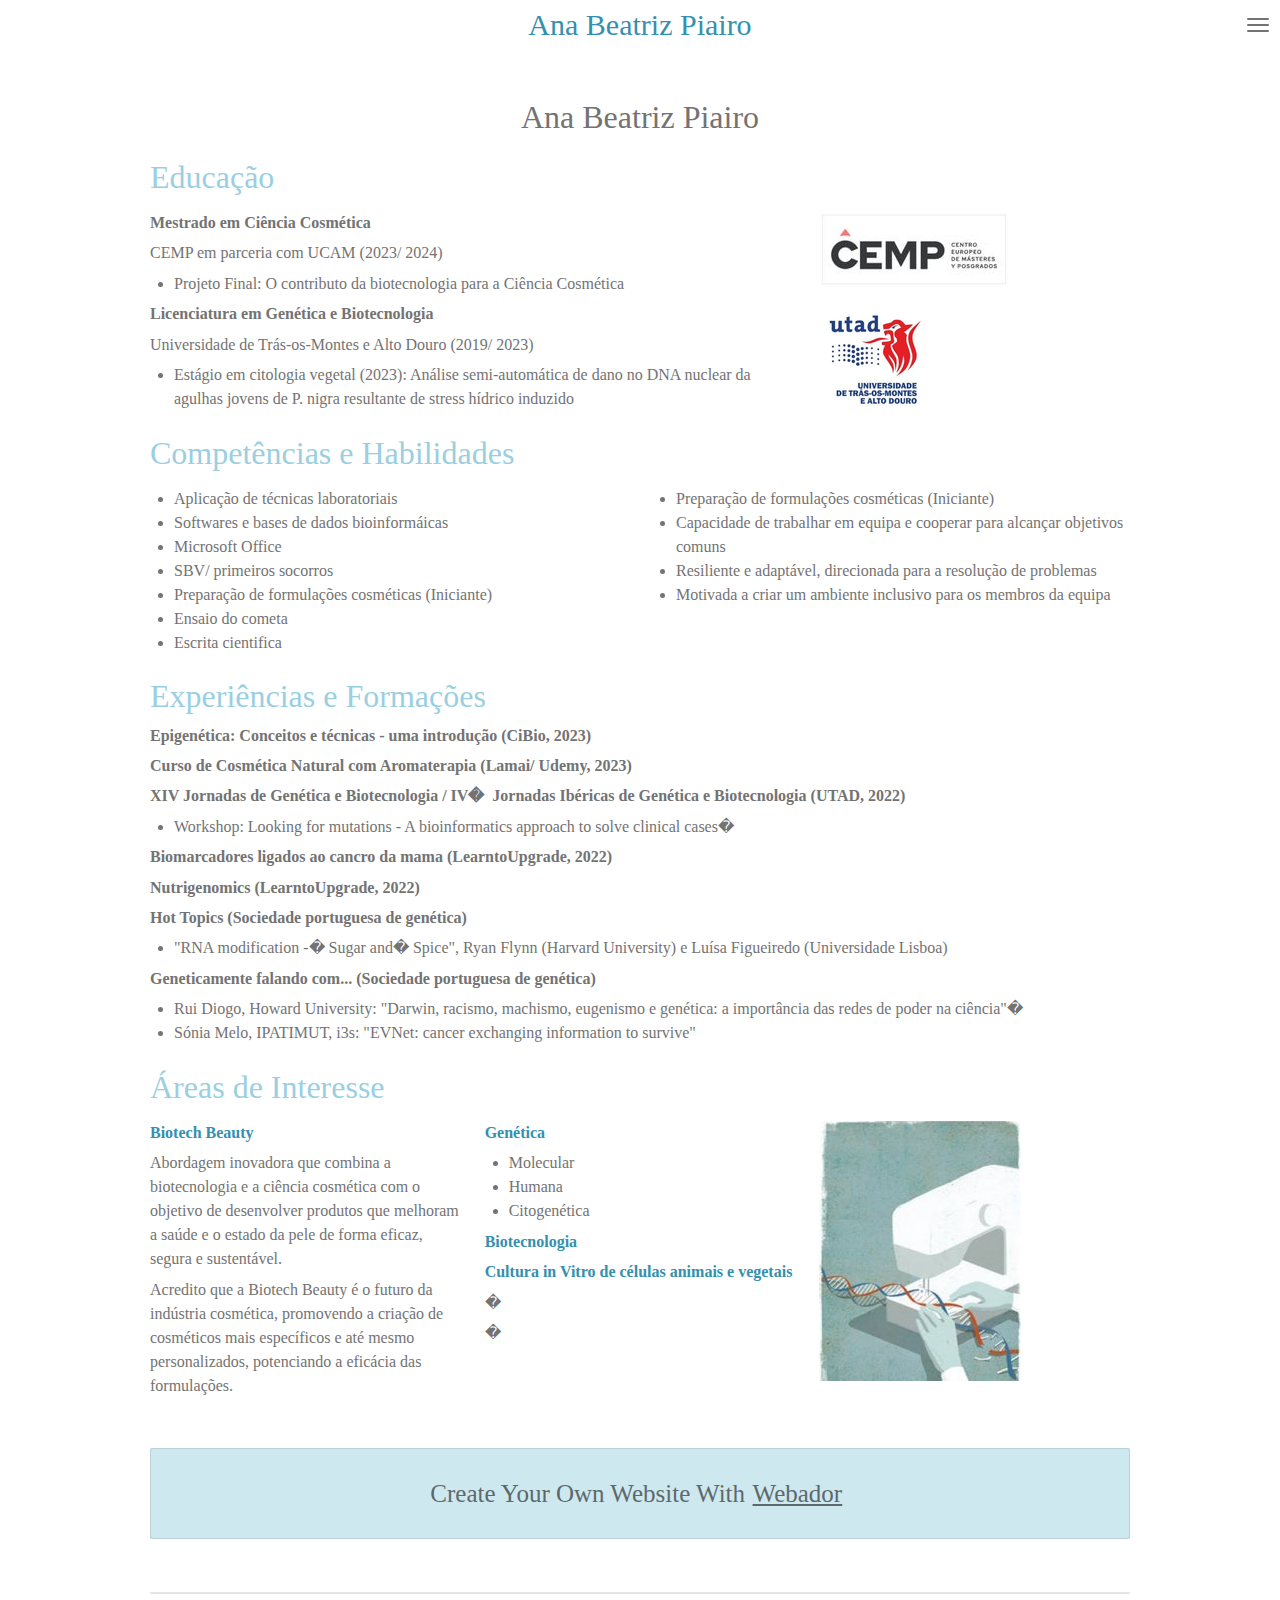
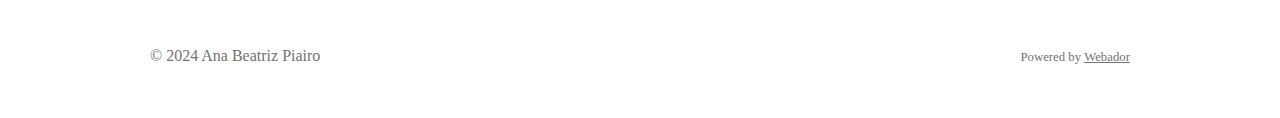
==== curriculo.html @ 09581ddc "add files upload" ====
<!DOCTYPE html><html lang="en-GB"><head>
        
        <meta name="viewport" content="width=device-width, initial-scale=1.0, maximum-scale=5.0">
        <meta http-equiv="X-UA-Compatible" content="IE=edge">
        <link rel="canonical" href="https://free-4993596.webadorsite.com/curriculo">
        <meta property="og:title" content="Currículo | Ana Beatriz Piairo">
        <meta property="og:url" content="https://free-4993596.webadorsite.com/curriculo">
        
        <meta name="description" property="og:description" content="">
                <script nonce="">
            window.JOUWWEB = window.JOUWWEB || {}; window.JOUWWEB.application = window.JOUWWEB.application || {}; window.JOUWWEB.application = {"editorLocale":"en-US","editorTimezone":"Europe\/Lisbon","analyticsUniversalTrackingId":"UA-8406245-3","analytics4TrackingId":"G-E6PZPGE4QM","backendDomain":"www.webador.com","backendShortDomain":"webador.com","backendKey":"webador-com","freeWebsiteDomain":"webadorsite.com","noSsl":false,"build":{"reference":"f5077be"},"assetsUrl":"https:\/\/assets.jwwb.nl","loginUrl":"https:\/\/www.webador.com\/login","developer":false,"pricing":{"plans":{"lite":{"amount":"600","currency":"EUR"},"pro":{"amount":"1050","currency":"EUR"},"business":{"amount":"2100","currency":"EUR"}},"yearlyDiscount":{"price":{"amount":"2100","currency":"EUR"},"ratio":0.22}}};window.JOUWWEB.brand = {"type":"webador","name":"Webador","domain":"Webador.com","supportEmail":"support@webador.com"};            window.JOUWWEB = window.JOUWWEB || {}; window.JOUWWEB.websiteRendering = {"locale":"en-GB","timezone":"Europe\/Lisbon","routes":{"api\/upload\/product-field":"\/_api\/upload\/product-field","checkout\/cart":"\/cart","payment":"\/complete-order\/:publicOrderId","payment\/forward":"\/complete-order\/:publicOrderId\/forward","public-order":"\/order\/:publicOrderId","checkout\/authorize":"\/cart\/authorize\/:gateway","wishlist":"\/wishlist"}};                                        window.JOUWWEB.website = {"id":4993596,"locale":"en-GB","enabled":true,"title":"Ana Beatriz Piairo","hasTitle":true,"roleOfLoggedInUser":null,"plan":null,"freeWebsiteDomain":"webadorsite.com","backendKey":"webador-com","migrated":false,"currency":"EUR","defaultLocale":"en-GB","url":"https:\/\/free-4993596.webadorsite.com\/","homepageSegmentId":20866319,"homepageSegmentType":"page","category":"blog","isOffline":false,"locales":[],"allowed":{"ads":true,"credits":false,"slideshow":true,"hostedAlbums":false,"moderators":false,"mailboxQuota":0,"statistics":false,"favicon":false,"password":false,"freeDomains":0,"freeMailAccounts":0,"canUseLanguages":false,"fileUpload":false,"legacyFontSize":false,"webshop":false,"products":-1,"imageText":false,"search":false,"audioUpload":false,"videoUpload":0,"allowDangerousForms":false,"statisticsMonths":0,"allowHtmlCode":false,"mobileBar":false,"sidebar":false,"poll":false,"allowCustomForms":false,"allowBusinessListing":false,"allowCustomAnalytics":false,"allowAccountingLink":false,"digitalProducts":false},"mobileBar":{"enabled":false,"theme":"accent","email":{"active":true},"location":{"active":true},"phone":{"active":true},"whatsapp":{"active":false},"social":{"active":false,"network":"facebook"}},"webshop":{"enabled":false,"currency":"EUR","taxEnabled":false,"taxInclusive":true,"vatDisclaimerVisible":false,"orderNotice":null,"orderConfirmation":null,"freeShipping":false,"freeShippingAmount":"0.00","shippingDisclaimerVisible":false,"pickupAllowed":false,"couponAllowed":false,"detailsPageAvailable":true,"socialMediaVisible":false,"termsPage":null,"termsPageUrl":null,"extraTerms":null,"pricingVisible":true,"orderButtonVisible":true,"shippingAdvanced":false,"shippingAdvancedBackEnd":false,"soldOutVisible":true,"backInStockNotificationEnabled":true,"canAddProducts":true,"nextOrderNumber":1,"allowedServicePoints":[],"sendcloudConfigured":false,"sendcloudFallbackPublicKey":"a3d50033a59b4a598f1d7ce7e72aafdf","taxExemptionAllowed":true,"invoiceComment":null,"emptyCartVisible":true,"minimumOrderPrice":null,"productNumbersEnabled":false,"wishlistEnabled":true,"hideTaxOnCart":false}};                            window.JOUWWEB.cart = {"products":[],"coupon":null,"shippingCountryCode":null,"shippingChoice":null,"breakdown":[]};                            window.JOUWWEB.scripts = [];                        window.parent.JOUWWEB.colorPalette = window.JOUWWEB.colorPalette;
            if (window.JOUWWEB.editor) {
                window.JOUWWEB.editor.elements = [];
            }
        </script>
                        <title>Currículo | Ana Beatriz Piairo</title>
                <link href="https://assets.jwwb.nl/assets/website-rendering/fonts/icons-website-rendering/font/website-rendering.woff2?bust=75c266641ea17e898ac3" rel="preload" crossorigin="1" as="font">
<link href="https://assets.jwwb.nl" rel="preconnect">
<link href="https://assets.jwwb.nl/assets/website-rendering/styles.7752e531cde621ed0f5b.css?bust=7752e531cde621ed0f5b" rel="preload" as="style">
<link href="css/styles.7752e531cde621ed0f5b.css" media="screen" rel="stylesheet" type="text/css">
<link href="https://gfonts.jwwb.nl" rel="preconnect">
<link href="https://gfonts.jwwb.nl/css?display=fallback&amp;family=Open+Sans%3A400%2C700%2C400italic%2C700italic" media="screen" rel="stylesheet" type="text/css">        <link type="text/css" rel="stylesheet" href="css/style.css">
        <script defer="defer" data-domain="shard21.jouwweb.nl" src="js/script.manual.js" nonce=""></script>                                    <link href="images/favicon.png" rel="shortcut icon">                                                <link href="images/favicon.png" rel="icon">                                        <meta property="og:image" content="images/cemp-1-high_1.jpg">
                    <meta property="og:image" content="images/utad-1-high-ishlv2_1.png">
                    <meta property="og:image" content="images/descarregar-1-high_1.jpg">
                                    <meta name="twitter:card" content="summary_large_image">
                        <meta property="twitter:image" content="https://primary.jwwb.nl/public/r/v/o/temp-nybbtphzuwnsgkntkjic/cemp-1-high.jpg">
                                                </head>
    <body id="top" class="jw-is-no-slideshow jw-header-is-text jw-is-segment-page jw-is-frontend jw-is-no-sidebar jw-is-strips jw-is-no-messagebar jw-is-touch-device jw-is-mobile jw-is-ios jw-menu-is-mobile jw-menu-is-collapsed" data-jouwweb-page="20866409" data-jouwweb-segment-id="20866409" data-jouwweb-segment-type="page" data-template-threshold="1020" data-template-name="clean" itemscope="" itemtype="https://schema.org/WebPage">
        <meta itemprop="url" content="https://free-4993596.webadorsite.com/curriculo">
        <div class="jw-background"></div>
        <div class="jw-body">
            <div class="jw-mobile-menu jw-mobile-is-text js-mobile-menu">
            <span class="jw-mobile-menu__button jw-mobile-menu__button--dummy"></span>        <div class="jw-mobile-header jw-mobile-header--text">
        <a class="jw-mobile-header-content" href="/">
                                        <div class="jw-mobile-text">
                    <span style="color: #3490ae;">Ana Beatriz Piairo</span>                </div>
                    </a>
    </div>

    
            <button type="button" class="jw-mobile-menu__button jw-mobile-toggle" aria-label="Toggle menu">
            <span class="jw-icon-burger"></span>
        </button>
    </div>
            <div class="topmenu">
    <header>
        <div class="topmenu-inner js-topbar-content-container">
            <div class="jw-header-logo">
        <div class="jw-header jw-header-title-container jw-header-text jw-header-text-toggle" data-stylable="true">
    <a id="jw-header-title" class="jw-header-title" href="/">
        <span style="color: #3490ae;">Ana Beatriz Piairo</span>    </a>
</div>
</div>
            <nav class="menu jw-menu-copy">
                <ul id="jw-menu" class="jw-menu jw-menu-horizontal" data-force-state="mobile">
            <li class="jw-menu-item">
        <a class="jw-menu-link" href="/" data-page-link-id="20866319">
                <span class="">
            Home        </span>
            </a>
                </li>
            <li class="jw-menu-item jw-menu-is-active">
        <a class="jw-menu-link js-active-menu-item" href="/curriculo" data-page-link-id="20866409">
                <span class="">
            Currículo        </span>
            </a>
                </li>
            <li class="jw-menu-item">
        <a class="jw-menu-link" href="/portfolio" data-page-link-id="20866410">
                <span class="">
            Portfolio        </span>
            </a>
                </li>
    
    </ul>

    <script nonce="" id="jw-mobile-menu-template" type="text/template">
        <ul id="jw-menu" class="jw-menu jw-menu-horizontal">
                            <li
    class="jw-menu-item"
>
        <a
        class="jw-menu-link"
        href="/"
                                            data-page-link-id="20866319"
                            >
                <span class="">
            Home        </span>
            </a>
                </li>
                            <li
    class="jw-menu-item jw-menu-is-active"
>
        <a
        class="jw-menu-link js-active-menu-item"
        href="/curriculo"
                                            data-page-link-id="20866409"
                            >
                <span class="">
            Currículo        </span>
            </a>
                </li>
                            <li
    class="jw-menu-item"
>
        <a
        class="jw-menu-link"
        href="/portfolio"
                                            data-page-link-id="20866410"
                            >
                <span class="">
            Portfolio        </span>
            </a>
                </li>
            
                    </ul>
    </script>
            </nav>
        </div>
    </header>
</div>
<script nonce="">
    var backgroundElement = document.querySelector('.jw-background');

    JOUWWEB.templateConfig = {
        header: {
            selector: '.topmenu',
            mobileSelector: '.jw-mobile-menu',
            updatePusher: function (height, state) {

                if (state === 'desktop') {
                    // Expose the header height as a custom property so
                    // we can use this to set the background height in CSS.
                    if (backgroundElement && height) {
                        backgroundElement.setAttribute('style', '--header-height: ' + height + 'px;');
                    }
                } else if (state === 'mobile') {
                    $('.jw-menu-clone .jw-menu').css('margin-top', height);
                }
            },
        },
    };
</script>
<div class="main-content">
    
<main class="block-content">
    <div data-section-name="content" class="jw-section jw-section-content jw-responsive lt400 lt480 lt540 lt600 lt640 lt800">
        <div class="jw-strip-root jw-node-is-first-child jw-node-is-last-child"><div class="jw-strip jw-strip--color-default jw-strip--default jw-strip--padding-both jw-strip--primary jw-node-is-first-child jw-node-is-last-child"><div id="jw-element-315416972" data-jw-element-id="315416972" class="jw-tree-node jw-element jw-simple-root jw-tree-container jw-strip__content jw-responsive lt400 lt480 lt540 lt600 lt640 lt800 jw-node-is-first-child jw-node-is-last-child">
    

                    

<div id="jw-element-315443333" data-jw-element-id="315443333" class="jw-tree-node jw-element jw-image-text jw-node-is-first-child">
    <div class="jw-element-imagetext-text">
            <h2 class="jw-heading-100" style="text-align: center;"><span style="color: #737373;">Ana Beatriz Piairo</span></h2>    </div>
</div><div id="jw-element-315444091" data-jw-element-id="315444091" class="jw-tree-node jw-element jw-image-text">
    <div class="jw-element-imagetext-text">
            <h2 class="jw-heading-100" style="text-align: left;"><span style="color: #9acfe1;">Educação</span></h2>    </div>
</div><div id="jw-element-316408821" data-jw-element-id="316408821" class="jw-tree-node jw-element jw-columns jw-tree-container jw-tree-horizontal">
    <div id="jw-element-316408822" data-jw-element-id="316408822" style="width: 66.6400039994%" class="jw-tree-node jw-element jw-column jw-tree-container jw-node-is-first-child jw-responsive lt400 lt480 lt540 lt600 lt640 lt800">
    <div id="jw-element-315444195" data-jw-element-id="315444195" class="jw-tree-node jw-element jw-image-text jw-node-is-first-child jw-node-is-last-child">
    <div class="jw-element-imagetext-text">
            <p style="text-align: left;"><strong>Mestrado em Ciência Cosmética</strong></p>
<p style="text-align: left;">CEMP em parceria com UCAM (2023/ 2024)</p>
<ul>
<li>Projeto Final: O contributo da biotecnologia para a Ciência Cosmética</li>
</ul>
<p><strong style="font-size: 1.6rem;">Licenciatura em Genética e Biotecnologia</strong></p>
<p>Universidade de Trás-os-Montes e Alto Douro (2019/ 2023)</p>
<ul>
<li><span class="">Estágio em citologia vegetal (2023): </span><span class="">Análise semi-automática de dano no DNA nuclear da agulhas jovens de P. nigra resultante de stress hídrico induzido</span></li>
</ul>    </div>
</div></div><div id="jw-element-316408829" data-jw-element-id="316408829" style="width: 33.3599960006%" class="jw-tree-node jw-element jw-column jw-tree-container jw-node-is-last-child jw-responsive lt400 lt480 lt540 lt600 lt640 lt800">
    <div id="jw-element-317030914" data-jw-element-id="317030914" class="jw-tree-node jw-element jw-image jw-node-is-first-child">
    <div class="jw-intent jw-element-image jw-element-child jw-element-content jw-element-activeless jw-element-no-margin  jw-element-image-is-left" style="width: 190px;" data-high-res-path="https://primary.jwwb.nl/public/r/v/o/temp-nybbtphzuwnsgkntkjic/cemp-1-high.jpg">
                        <picture class="jw-element-image__image-wrapper jw-image-is-square jw-intrinsic" style="padding-top: 40%;">
                            <img class="jw-element-image__image jw-intrinsic__item" width="190" height="76" alt="" src="images/cemp-1-high.jpg" srcset="images/cemp-1-high.jpg 190w, images/cemp-1-standard.jpg 500w" sizes="(max-width: 640px) 190px, (max-width: 980px) 32vw, 190px" loading="lazy">
                    </picture>
        </div>
</div><div id="jw-element-316408835" data-jw-element-id="316408835" class="jw-tree-node jw-element jw-image jw-node-is-last-child">
    <div class="jw-intent jw-element-image jw-element-child jw-element-content jw-element-activeless jw-element-no-margin  jw-element-image-is-left" style="width: 112px;" data-high-res-path="https://primary.jwwb.nl/public/r/v/o/temp-nybbtphzuwnsgkntkjic/utad-1-high-ishlv2.png">
                        <picture class="jw-element-image__image-wrapper jw-image-is-square jw-intrinsic" style="padding-top: 95.535714285714%;">
                            <img class="jw-element-image__image jw-intrinsic__item" width="112" height="107" alt="" src="images/utad-1-high-ishlv2.png" srcset="images/utad-1-high-ishlv2.png 112w, images/utad-1-standard-ar92tv.png 322w" sizes="(max-width: 640px) 112px, (max-width: 980px) 32vw, 112px" loading="lazy">
                    </picture>
        </div>
</div></div></div><div id="jw-element-315445711" data-jw-element-id="315445711" class="jw-tree-node jw-element jw-image-text">
    <div class="jw-element-imagetext-text">
            <h2 style="text-align: left;" class="jw-heading-100"><span style="color: #9acfe1;">Competências e Habilidades</span></h2>    </div>
</div><div id="jw-element-315445879" data-jw-element-id="315445879" class="jw-tree-node jw-element jw-columns jw-tree-container jw-tree-horizontal">
    <div id="jw-element-315445880" data-jw-element-id="315445880" style="width: 50%" class="jw-tree-node jw-element jw-column jw-tree-container jw-node-is-first-child jw-responsive lt400 lt480 lt540 lt600 lt640 lt800">
    <div id="jw-element-315445916" data-jw-element-id="315445916" class="jw-tree-node jw-element jw-image-text jw-node-is-first-child jw-node-is-last-child">
    <div class="jw-element-imagetext-text">
            <ul>
<li><span class="">Aplicação de técnicas laboratoriais</span></li>
<li><span class="">Softwares e bases de dados bioinformáicas</span></li>
<li><span class="">Microsoft Office</span></li>
<li><span class="">SBV/ primeiros socorros</span></li>
<li><span class="">Preparação de formulações cosméticas (Iniciante)</span><span class=""></span></li>
<li><span class="">Ensaio do cometa</span></li>
<li><span class="">Escrita cientifica</span></li>
</ul>    </div>
</div></div><div id="jw-element-315445882" data-jw-element-id="315445882" style="width: 50%" class="jw-tree-node jw-element jw-column jw-tree-container jw-node-is-last-child jw-responsive lt400 lt480 lt540 lt600 lt640 lt800">
    <div id="jw-element-315446086" data-jw-element-id="315446086" class="jw-tree-node jw-element jw-image-text jw-node-is-first-child jw-node-is-last-child">
    <div class="jw-element-imagetext-text">
            <ul>
<li><span class="">Preparação de formulações cosméticas (Iniciante)</span></li>
<li><span class="">Capacidade de trabalhar em equipa e cooperar para alcançar objetivos comuns</span></li>
<li><span class="">Resiliente e adaptável, direcionada para a resolução de problemas</span></li>
<li><span class="">Motivada a criar um ambiente inclusivo para os membros da equipa</span></li>
</ul>    </div>
</div></div></div><div id="jw-element-315446975" data-jw-element-id="315446975" class="jw-tree-node jw-element jw-image-text">
    <div class="jw-element-imagetext-text">
            <h2 class="jw-heading-100"><span style="color: #9acfe1;">Experiências e Formações</span></h2>    </div>
</div><div id="jw-element-315447112" data-jw-element-id="315447112" class="jw-tree-node jw-element jw-image-text">
    <div class="jw-element-imagetext-text">
            <p style="text-align: left;"><strong><span class="">Epigenética: Conceitos e técnicas - uma introdução (CiBio, 2023)</span></strong></p>
<p style="text-align: left;"><strong><span class="">Curso de Cosmética Natural com Aromaterapia (Lamai/ Udemy, 2023)</span></strong></p>
<p style="text-align: left;"><strong><span class="">XIV Jornadas de Genética e Biotecnologia / IV�&nbsp; Jornadas Ibéricas de Genética e Biotecnologia (UTAD, 2022)</span></strong></p>
<ul>
<li style="text-align: left;"><span class="">Workshop: Looking for mutations - A bioinformatics approach to solve clinical cases�&nbsp;</span></li>
</ul>
<p style="text-align: left;"><strong><span class="">Biomarcadores ligados ao cancro da mama (LearntoUpgrade, 2022)</span></strong></p>
<p style="text-align: left;"><strong><span class="">Nutrigenomics (LearntoUpgrade, 2022)</span></strong></p>
<p style="text-align: left;"><strong><span class="">Hot Topics (Sociedade portuguesa de genética)</span></strong></p>
<ul>
<li style="text-align: left;"><span class="">"RNA modification -�&nbsp;<span lang="EN-US">S</span>ugar and�&nbsp;<span lang="EN-US">S</span>pice", Ryan Flynn (Harvard University) e Luísa Figueiredo (Universidade Lisboa)</span></li>
</ul>
<p style="text-align: left;"><strong><span class="">Geneticamente falando com... (Sociedade portuguesa de genética)</span></strong></p>
<ul>
<li style="text-align: left;"><span class="">Rui</span><span class=""> Diogo, Howard University: "Darwin, racismo, machismo, eugenismo e genética: a importância das redes de poder na ciência"�&nbsp;</span></li>
<li style="text-align: left;"><span class="">Sónia Melo, IPATIMUT, i3s: "EVNet: cancer exchanging information to survive"</span></li>
</ul>    </div>
</div><div id="jw-element-316174250" data-jw-element-id="316174250" class="jw-tree-node jw-element jw-image-text">
    <div class="jw-element-imagetext-text">
            <h2 style="text-align: left;" class="jw-heading-100"><span style="color: #9acfe1;">Áreas de Interesse</span></h2>    </div>
</div><div id="jw-element-316174418" data-jw-element-id="316174418" class="jw-tree-node jw-element jw-columns jw-tree-container jw-tree-horizontal jw-node-is-last-child">
    <div id="jw-element-316174419" data-jw-element-id="316174419" style="width: 33.333333333333%" class="jw-tree-node jw-element jw-column jw-tree-container jw-node-is-first-child jw-responsive lt400 lt480 lt540 lt600 lt640 lt800">
    <div id="jw-element-316999036" data-jw-element-id="316999036" class="jw-tree-node jw-element jw-image-text jw-node-is-first-child jw-node-is-last-child">
    <div class="jw-element-imagetext-text">
            <p><span style="color: #3490ae;"><strong>Biotech Beauty</strong></span></p>
<p><span style="color: #737373;">Abordagem inovadora que combina a biotecnologia e a ciência cosmética com o objetivo de desenvolver produtos que melhoram a saúde e o estado da pele de forma eficaz, segura e sustentável.</span></p>
<p><span style="color: #737373;">Acredito que a Biotech Beauty é o futuro da indústria cosmética, promovendo a criação de cosméticos mais específicos e até mesmo personalizados, potenciando a eficácia das formulações.</span></p>    </div>
</div></div><div id="jw-element-317015799" data-jw-element-id="317015799" style="width: 33.333333333333%" class="jw-tree-node jw-element jw-column jw-tree-container jw-responsive lt400 lt480 lt540 lt600 lt640 lt800">
    <div id="jw-element-317018188" data-jw-element-id="317018188" class="jw-tree-node jw-element jw-image-text jw-node-is-first-child">
    <div class="jw-element-imagetext-text">
            <p><span style="color: #3490ae;"><strong>Genética</strong></span></p>
<ul>
<li>Molecular</li>
<li>Humana</li>
<li>Citogenética</li>
</ul>    </div>
</div><div id="jw-element-317002120" data-jw-element-id="317002120" class="jw-tree-node jw-element jw-image-text jw-node-is-last-child">
    <div class="jw-element-imagetext-text">
            <p><span style="color: #3490ae;"><strong>Biotecnologia</strong></span></p>
<p><span style="color: #3490ae;"><strong><span>Cultura in Vitro de células animais e vegetais</span></strong></span></p>
<p>�&nbsp;</p>
<p>�&nbsp;</p>    </div>
</div></div><div id="jw-element-317018933" data-jw-element-id="317018933" style="width: 33.333333333333%" class="jw-tree-node jw-element jw-column jw-tree-container jw-node-is-last-child jw-responsive lt400 lt480 lt540 lt600 lt640 lt800">
    <div id="jw-element-317018633" data-jw-element-id="317018633" class="jw-tree-node jw-element jw-image jw-node-is-first-child jw-node-is-last-child">
    <div class="jw-intent jw-element-image jw-element-child jw-element-content jw-element-activeless jw-element-no-margin  jw-element-image-is-left" style="width: 202px;" data-high-res-path="https://primary.jwwb.nl/public/r/v/o/temp-nybbtphzuwnsgkntkjic/descarregar-1-high.jpg">
                        <picture class="jw-element-image__image-wrapper jw-image-is-square jw-intrinsic" style="padding-top: 128.71287128713%;">
                            <img class="jw-element-image__image jw-intrinsic__item" width="202" height="260" alt="" src="images/descarregar-1-high.jpg" srcset="images/descarregar-1-high.jpg 202w, images/descarregar-1-standard.jpg 735w" sizes="(max-width: 640px) 202px, (max-width: 980px) 32vw, 202px" loading="lazy">
                    </picture>
        </div>
</div></div></div></div></div></div>        <div class="jw-strip jw-strip--color-default jw-strip--default jw-strip--padding-end"><div class="jw-strip__content jw-responsive lt400 lt480 lt540 lt600 lt640 lt800">    <div class="jw-element-ads js-ads jw-element-ads-WebsiteRenderingSignup jw-element-ads--accent">
        <div class="jw-comment">
            <h3>
                Create Your Own Website With <a href="https://www.webador.com/?utm_source=sites&amp;utm_medium=banner&amp;utm_content=text%2Baccent&amp;utm_campaign=house%20banner%20webador" rel="nofollow">Webador</a>            </h3>
        </div>
            </div>
</div></div>    </div>
</main>
    </div>
<footer class="block-footer">
    <div data-section-name="footer" class="jw-section jw-section-footer jw-responsive lt400 lt480 lt540 lt600 lt640 lt800">
                <div class="jw-strip jw-strip--color-default jw-strip--default jw-strip--padding-both jw-strip--primary"><div class="jw-strip__content jw-responsive lt400 lt480 lt540 lt600 lt640 lt800">            <div id="jw-element-315415187" data-jw-element-id="315415187" class="jw-tree-node jw-element jw-simple-root jw-tree-container jw-tree-container--empty">
    </div>                            <div class="jw-credits clear">
                    <div class="jw-credits-owner">
                        <div id="jw-footer-text">
                            <div class="jw-footer-text-content">
                                © 2024 Ana Beatriz Piairo                            </div>
                        </div>
                    </div>
                    <div class="jw-credits-right">
                                                <div id="jw-credits-tool">
    <small>
        Powered by <a href="https://www.webador.com" rel="">Webador</a>    </small>
</div>
                    </div>
                </div>
                    </div></div>    </div>
</footer>
            <div class="jw-bottom-bar__container"></div>
            <div class="jw-bottom-bar__spacer"></div>
            <div id="jw-variable-loaded" style="display: none;"></div>
            <div id="jw-variable-values" style="display: none;">
                                    <span data-jw-variable-key="background-color" class="jw-variable-value-background-color"></span>
                                    <span data-jw-variable-key="background" class="jw-variable-value-background"></span>
                                    <span data-jw-variable-key="font-family" class="jw-variable-value-font-family"></span>
                                    <span data-jw-variable-key="paragraph-color" class="jw-variable-value-paragraph-color"></span>
                                    <span data-jw-variable-key="paragraph-link-color" class="jw-variable-value-paragraph-link-color"></span>
                                    <span data-jw-variable-key="paragraph-font-size" class="jw-variable-value-paragraph-font-size"></span>
                                    <span data-jw-variable-key="heading-color" class="jw-variable-value-heading-color"></span>
                                    <span data-jw-variable-key="heading-link-color" class="jw-variable-value-heading-link-color"></span>
                                    <span data-jw-variable-key="heading-font-size" class="jw-variable-value-heading-font-size"></span>
                                    <span data-jw-variable-key="heading-font-family" class="jw-variable-value-heading-font-family"></span>
                                    <span data-jw-variable-key="menu-text-color" class="jw-variable-value-menu-text-color"></span>
                                    <span data-jw-variable-key="menu-text-link-color" class="jw-variable-value-menu-text-link-color"></span>
                                    <span data-jw-variable-key="menu-text-font-size" class="jw-variable-value-menu-text-font-size"></span>
                                    <span data-jw-variable-key="menu-font-family" class="jw-variable-value-menu-font-family"></span>
                                    <span data-jw-variable-key="menu-capitalize" class="jw-variable-value-menu-capitalize"></span>
                                    <span data-jw-variable-key="website-size" class="jw-variable-value-website-size"></span>
                                    <span data-jw-variable-key="content-color" class="jw-variable-value-content-color"></span>
                                    <span data-jw-variable-key="accent-color" class="jw-variable-value-accent-color"></span>
                                    <span data-jw-variable-key="footer-text-color" class="jw-variable-value-footer-text-color"></span>
                                    <span data-jw-variable-key="footer-text-link-color" class="jw-variable-value-footer-text-link-color"></span>
                                    <span data-jw-variable-key="footer-text-font-size" class="jw-variable-value-footer-text-font-size"></span>
                            </div>
        </div>
                            <script nonce="" type="application/ld+json">[{"@context":"https:\/\/schema.org","@type":"Organization","url":"https:\/\/free-4993596.webadorsite.com\/","name":"Ana Beatriz Piairo"}]</script>
                <script>
    //<!--
    window.plausible = window.plausible || function() { (window.plausible.q = window.plausible.q || []).push(arguments) };plausible('pageview', { props: {website: 4993596 }});
    //-->
</script>
<script src="js/en-GB.js"></script>
<script src="js/runtime.5a106924af34aae55515.js"></script>
<script src="js/866.344f0fcaf064f420603f.js"></script>
<script src="js/main.3bb418d7da31e7550d13.js"></script>
<script async="async" src="https://www.webador.com/v2/unsafe-token/4993596"></script>        <script nonce="">window.JOUWWEB = window.JOUWWEB || {}; window.JOUWWEB.experiment = {"enrollments":{},"defaults":{"constrained-subdomain":"on","suggest-dashless-domain":"on","ai-prefilled-pages":"on","hero-editor-screenshot":"on","page-suggestions-wizard":"on","webshop-cart-default":"on"}};</script>    

</body></html>
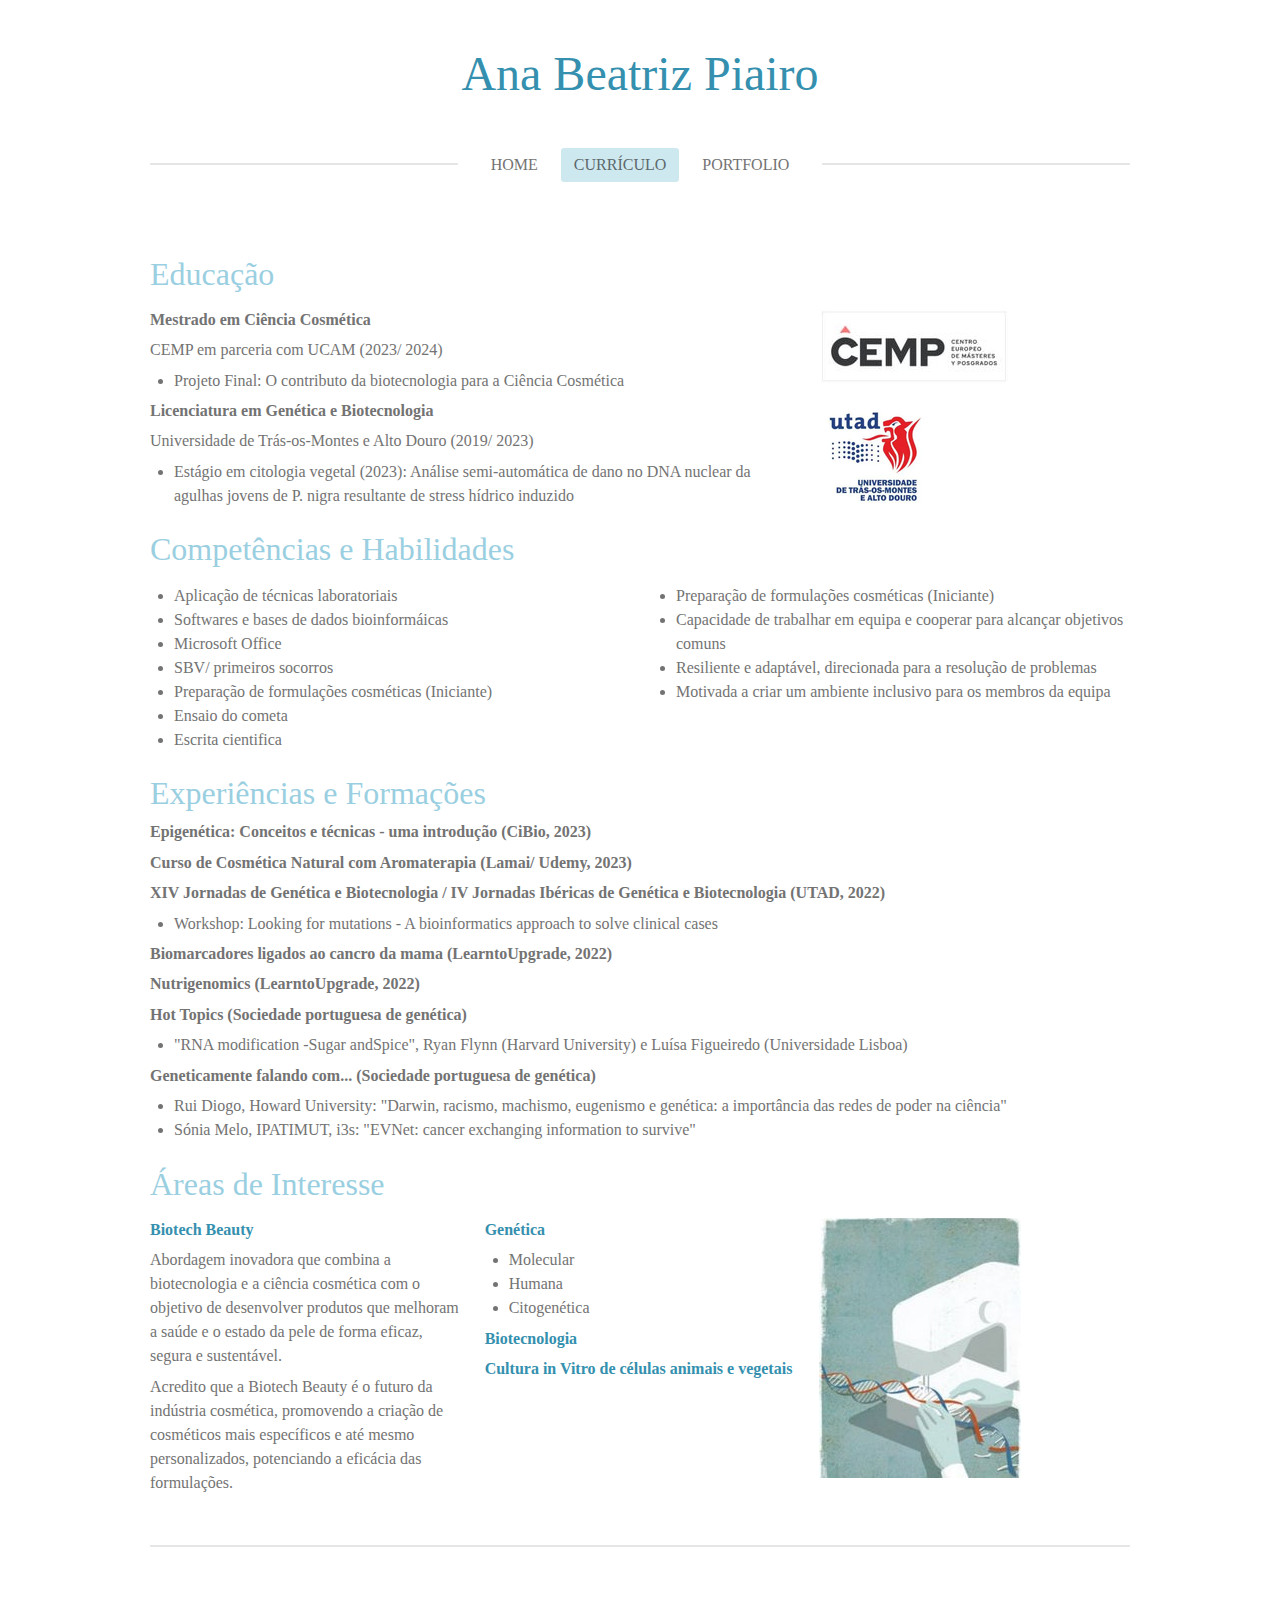
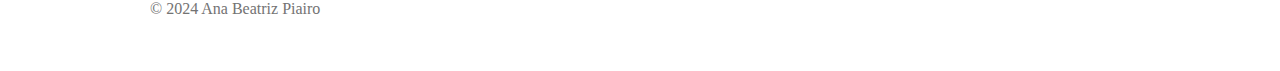
==== commit f2a2e87d: "update" ====
--- a/curriculo.html
+++ b/curriculo.html
@@ -26,7 +26,7 @@
                                     <meta name="twitter:card" content="summary_large_image">
                         <meta property="twitter:image" content="https://primary.jwwb.nl/public/r/v/o/temp-nybbtphzuwnsgkntkjic/cemp-1-high.jpg">
                                                 </head>
-    <body id="top" class="jw-is-no-slideshow jw-header-is-text jw-is-segment-page jw-is-frontend jw-is-no-sidebar jw-is-strips jw-is-no-messagebar jw-is-touch-device jw-is-mobile jw-is-ios jw-menu-is-mobile jw-menu-is-collapsed" data-jouwweb-page="20866409" data-jouwweb-segment-id="20866409" data-jouwweb-segment-type="page" data-template-threshold="1020" data-template-name="clean" itemscope="" itemtype="https://schema.org/WebPage">
+    <body id="top" class="jw-is-no-slideshow jw-header-is-text jw-is-segment-page jw-is-frontend jw-is-no-sidebar jw-is-strips jw-is-no-messagebar jw-is-no-touch-device jw-is-no-mobile" data-jouwweb-page="20866409" data-jouwweb-segment-id="20866409" data-jouwweb-segment-type="page" data-template-threshold="1020" data-template-name="clean" itemscope="" itemtype="https://schema.org/WebPage">
         <meta itemprop="url" content="https://free-4993596.webadorsite.com/curriculo">
         <div class="jw-background"></div>
         <div class="jw-body">
@@ -53,7 +53,7 @@
 </div>
 </div>
             <nav class="menu jw-menu-copy">
-                <ul id="jw-menu" class="jw-menu jw-menu-horizontal" data-force-state="mobile">
+                <ul id="jw-menu" class="jw-menu jw-menu-horizontal">
             <li class="jw-menu-item">
         <a class="jw-menu-link" href="/" data-page-link-id="20866319">
                 <span class="">
@@ -145,20 +145,20 @@
 <div class="main-content">
     
 <main class="block-content">
-    <div data-section-name="content" class="jw-section jw-section-content jw-responsive lt400 lt480 lt540 lt600 lt640 lt800">
-        <div class="jw-strip-root jw-node-is-first-child jw-node-is-last-child"><div class="jw-strip jw-strip--color-default jw-strip--default jw-strip--padding-both jw-strip--primary jw-node-is-first-child jw-node-is-last-child"><div id="jw-element-315416972" data-jw-element-id="315416972" class="jw-tree-node jw-element jw-simple-root jw-tree-container jw-strip__content jw-responsive lt400 lt480 lt540 lt600 lt640 lt800 jw-node-is-first-child jw-node-is-last-child">
+    <div data-section-name="content" class="jw-section jw-section-content jw-responsive">
+        <div class="jw-strip-root jw-node-is-first-child jw-node-is-last-child"><div class="jw-strip jw-strip--color-default jw-strip--default jw-strip--padding-both jw-strip--primary jw-node-is-first-child jw-node-is-last-child"><div id="jw-element-315416972" data-jw-element-id="315416972" class="jw-tree-node jw-element jw-simple-root jw-tree-container jw-strip__content jw-responsive jw-node-is-first-child jw-node-is-last-child">
     
 
                     
 
 <div id="jw-element-315443333" data-jw-element-id="315443333" class="jw-tree-node jw-element jw-image-text jw-node-is-first-child">
     <div class="jw-element-imagetext-text">
-            <h2 class="jw-heading-100" style="text-align: center;"><span style="color: #737373;">Ana Beatriz Piairo</span></h2>    </div>
+             </div>
 </div><div id="jw-element-315444091" data-jw-element-id="315444091" class="jw-tree-node jw-element jw-image-text">
     <div class="jw-element-imagetext-text">
             <h2 class="jw-heading-100" style="text-align: left;"><span style="color: #9acfe1;">Educação</span></h2>    </div>
 </div><div id="jw-element-316408821" data-jw-element-id="316408821" class="jw-tree-node jw-element jw-columns jw-tree-container jw-tree-horizontal">
-    <div id="jw-element-316408822" data-jw-element-id="316408822" style="width: 66.6400039994%" class="jw-tree-node jw-element jw-column jw-tree-container jw-node-is-first-child jw-responsive lt400 lt480 lt540 lt600 lt640 lt800">
+    <div id="jw-element-316408822" data-jw-element-id="316408822" style="width: 66.6400039994%" class="jw-tree-node jw-element jw-column jw-tree-container jw-node-is-first-child jw-responsive lt640 lt800">
     <div id="jw-element-315444195" data-jw-element-id="315444195" class="jw-tree-node jw-element jw-image-text jw-node-is-first-child jw-node-is-last-child">
     <div class="jw-element-imagetext-text">
             <p style="text-align: left;"><strong>Mestrado em Ciência Cosmética</strong></p>
@@ -188,7 +188,7 @@
     <div class="jw-element-imagetext-text">
             <h2 style="text-align: left;" class="jw-heading-100"><span style="color: #9acfe1;">Competências e Habilidades</span></h2>    </div>
 </div><div id="jw-element-315445879" data-jw-element-id="315445879" class="jw-tree-node jw-element jw-columns jw-tree-container jw-tree-horizontal">
-    <div id="jw-element-315445880" data-jw-element-id="315445880" style="width: 50%" class="jw-tree-node jw-element jw-column jw-tree-container jw-node-is-first-child jw-responsive lt400 lt480 lt540 lt600 lt640 lt800">
+    <div id="jw-element-315445880" data-jw-element-id="315445880" style="width: 50%" class="jw-tree-node jw-element jw-column jw-tree-container jw-node-is-first-child jw-responsive lt480 lt540 lt600 lt640 lt800">
     <div id="jw-element-315445916" data-jw-element-id="315445916" class="jw-tree-node jw-element jw-image-text jw-node-is-first-child jw-node-is-last-child">
     <div class="jw-element-imagetext-text">
             <ul>
@@ -200,7 +200,7 @@
 <li><span class="">Ensaio do cometa</span></li>
 <li><span class="">Escrita cientifica</span></li>
 </ul>    </div>
-</div></div><div id="jw-element-315445882" data-jw-element-id="315445882" style="width: 50%" class="jw-tree-node jw-element jw-column jw-tree-container jw-node-is-last-child jw-responsive lt400 lt480 lt540 lt600 lt640 lt800">
+</div></div><div id="jw-element-315445882" data-jw-element-id="315445882" style="width: 50%" class="jw-tree-node jw-element jw-column jw-tree-container jw-node-is-last-child jw-responsive lt480 lt540 lt600 lt640 lt800">
     <div id="jw-element-315446086" data-jw-element-id="315446086" class="jw-tree-node jw-element jw-image-text jw-node-is-first-child jw-node-is-last-child">
     <div class="jw-element-imagetext-text">
             <ul>
@@ -216,19 +216,19 @@
     <div class="jw-element-imagetext-text">
             <p style="text-align: left;"><strong><span class="">Epigenética: Conceitos e técnicas - uma introdução (CiBio, 2023)</span></strong></p>
 <p style="text-align: left;"><strong><span class="">Curso de Cosmética Natural com Aromaterapia (Lamai/ Udemy, 2023)</span></strong></p>
-<p style="text-align: left;"><strong><span class="">XIV Jornadas de Genética e Biotecnologia / IV�&nbsp; Jornadas Ibéricas de Genética e Biotecnologia (UTAD, 2022)</span></strong></p>
-<ul>
-<li style="text-align: left;"><span class="">Workshop: Looking for mutations - A bioinformatics approach to solve clinical cases�&nbsp;</span></li>
+<p style="text-align: left;"><strong><span class="">XIV Jornadas de Genética e Biotecnologia / IV Jornadas Ibéricas de Genética e Biotecnologia (UTAD, 2022)</span></strong></p>
+<ul>
+<li style="text-align: left;"><span class="">Workshop: Looking for mutations - A bioinformatics approach to solve clinical cases</span></li>
 </ul>
 <p style="text-align: left;"><strong><span class="">Biomarcadores ligados ao cancro da mama (LearntoUpgrade, 2022)</span></strong></p>
 <p style="text-align: left;"><strong><span class="">Nutrigenomics (LearntoUpgrade, 2022)</span></strong></p>
 <p style="text-align: left;"><strong><span class="">Hot Topics (Sociedade portuguesa de genética)</span></strong></p>
 <ul>
-<li style="text-align: left;"><span class="">"RNA modification -�&nbsp;<span lang="EN-US">S</span>ugar and�&nbsp;<span lang="EN-US">S</span>pice", Ryan Flynn (Harvard University) e Luísa Figueiredo (Universidade Lisboa)</span></li>
+<li style="text-align: left;"><span class="">"RNA modification -<span lang="EN-US">S</span>ugar and<span lang="EN-US">S</span>pice", Ryan Flynn (Harvard University) e Luísa Figueiredo (Universidade Lisboa)</span></li>
 </ul>
 <p style="text-align: left;"><strong><span class="">Geneticamente falando com... (Sociedade portuguesa de genética)</span></strong></p>
 <ul>
-<li style="text-align: left;"><span class="">Rui</span><span class=""> Diogo, Howard University: "Darwin, racismo, machismo, eugenismo e genética: a importância das redes de poder na ciência"�&nbsp;</span></li>
+<li style="text-align: left;"><span class="">Rui</span><span class=""> Diogo, Howard University: "Darwin, racismo, machismo, eugenismo e genética: a importância das redes de poder na ciência"</span></li>
 <li style="text-align: left;"><span class="">Sónia Melo, IPATIMUT, i3s: "EVNet: cancer exchanging information to survive"</span></li>
 </ul>    </div>
 </div><div id="jw-element-316174250" data-jw-element-id="316174250" class="jw-tree-node jw-element jw-image-text">
@@ -254,8 +254,8 @@
     <div class="jw-element-imagetext-text">
             <p><span style="color: #3490ae;"><strong>Biotecnologia</strong></span></p>
 <p><span style="color: #3490ae;"><strong><span>Cultura in Vitro de células animais e vegetais</span></strong></span></p>
-<p>�&nbsp;</p>
-<p>�&nbsp;</p>    </div>
+<p></p>
+<p></p>    </div>
 </div></div><div id="jw-element-317018933" data-jw-element-id="317018933" style="width: 33.333333333333%" class="jw-tree-node jw-element jw-column jw-tree-container jw-node-is-last-child jw-responsive lt400 lt480 lt540 lt600 lt640 lt800">
     <div id="jw-element-317018633" data-jw-element-id="317018633" class="jw-tree-node jw-element jw-image jw-node-is-first-child jw-node-is-last-child">
     <div class="jw-intent jw-element-image jw-element-child jw-element-content jw-element-activeless jw-element-no-margin  jw-element-image-is-left" style="width: 202px;" data-high-res-path="https://primary.jwwb.nl/public/r/v/o/temp-nybbtphzuwnsgkntkjic/descarregar-1-high.jpg">
@@ -263,18 +263,12 @@
                             <img class="jw-element-image__image jw-intrinsic__item" width="202" height="260" alt="" src="images/descarregar-1-high.jpg" srcset="images/descarregar-1-high.jpg 202w, images/descarregar-1-standard.jpg 735w" sizes="(max-width: 640px) 202px, (max-width: 980px) 32vw, 202px" loading="lazy">
                     </picture>
         </div>
-</div></div></div></div></div></div>        <div class="jw-strip jw-strip--color-default jw-strip--default jw-strip--padding-end"><div class="jw-strip__content jw-responsive lt400 lt480 lt540 lt600 lt640 lt800">    <div class="jw-element-ads js-ads jw-element-ads-WebsiteRenderingSignup jw-element-ads--accent">
-        <div class="jw-comment">
-            <h3>
-                Create Your Own Website With <a href="https://www.webador.com/?utm_source=sites&amp;utm_medium=banner&amp;utm_content=text%2Baccent&amp;utm_campaign=house%20banner%20webador" rel="nofollow">Webador</a>            </h3>
-        </div>
-            </div>
-</div></div>    </div>
+</div>
 </main>
     </div>
 <footer class="block-footer">
-    <div data-section-name="footer" class="jw-section jw-section-footer jw-responsive lt400 lt480 lt540 lt600 lt640 lt800">
-                <div class="jw-strip jw-strip--color-default jw-strip--default jw-strip--padding-both jw-strip--primary"><div class="jw-strip__content jw-responsive lt400 lt480 lt540 lt600 lt640 lt800">            <div id="jw-element-315415187" data-jw-element-id="315415187" class="jw-tree-node jw-element jw-simple-root jw-tree-container jw-tree-container--empty">
+    <div data-section-name="footer" class="jw-section jw-section-footer jw-responsive">
+                <div class="jw-strip jw-strip--color-default jw-strip--default jw-strip--padding-both jw-strip--primary"><div class="jw-strip__content jw-responsive">            <div id="jw-element-315415187" data-jw-element-id="315415187" class="jw-tree-node jw-element jw-simple-root jw-tree-container jw-tree-container--empty">
     </div>                            <div class="jw-credits clear">
                     <div class="jw-credits-owner">
                         <div id="jw-footer-text">
@@ -285,7 +279,7 @@
                     <div class="jw-credits-right">
                                                 <div id="jw-credits-tool">
     <small>
-        Powered by <a href="https://www.webador.com" rel="">Webador</a>    </small>
+        </small>
 </div>
                     </div>
                 </div>
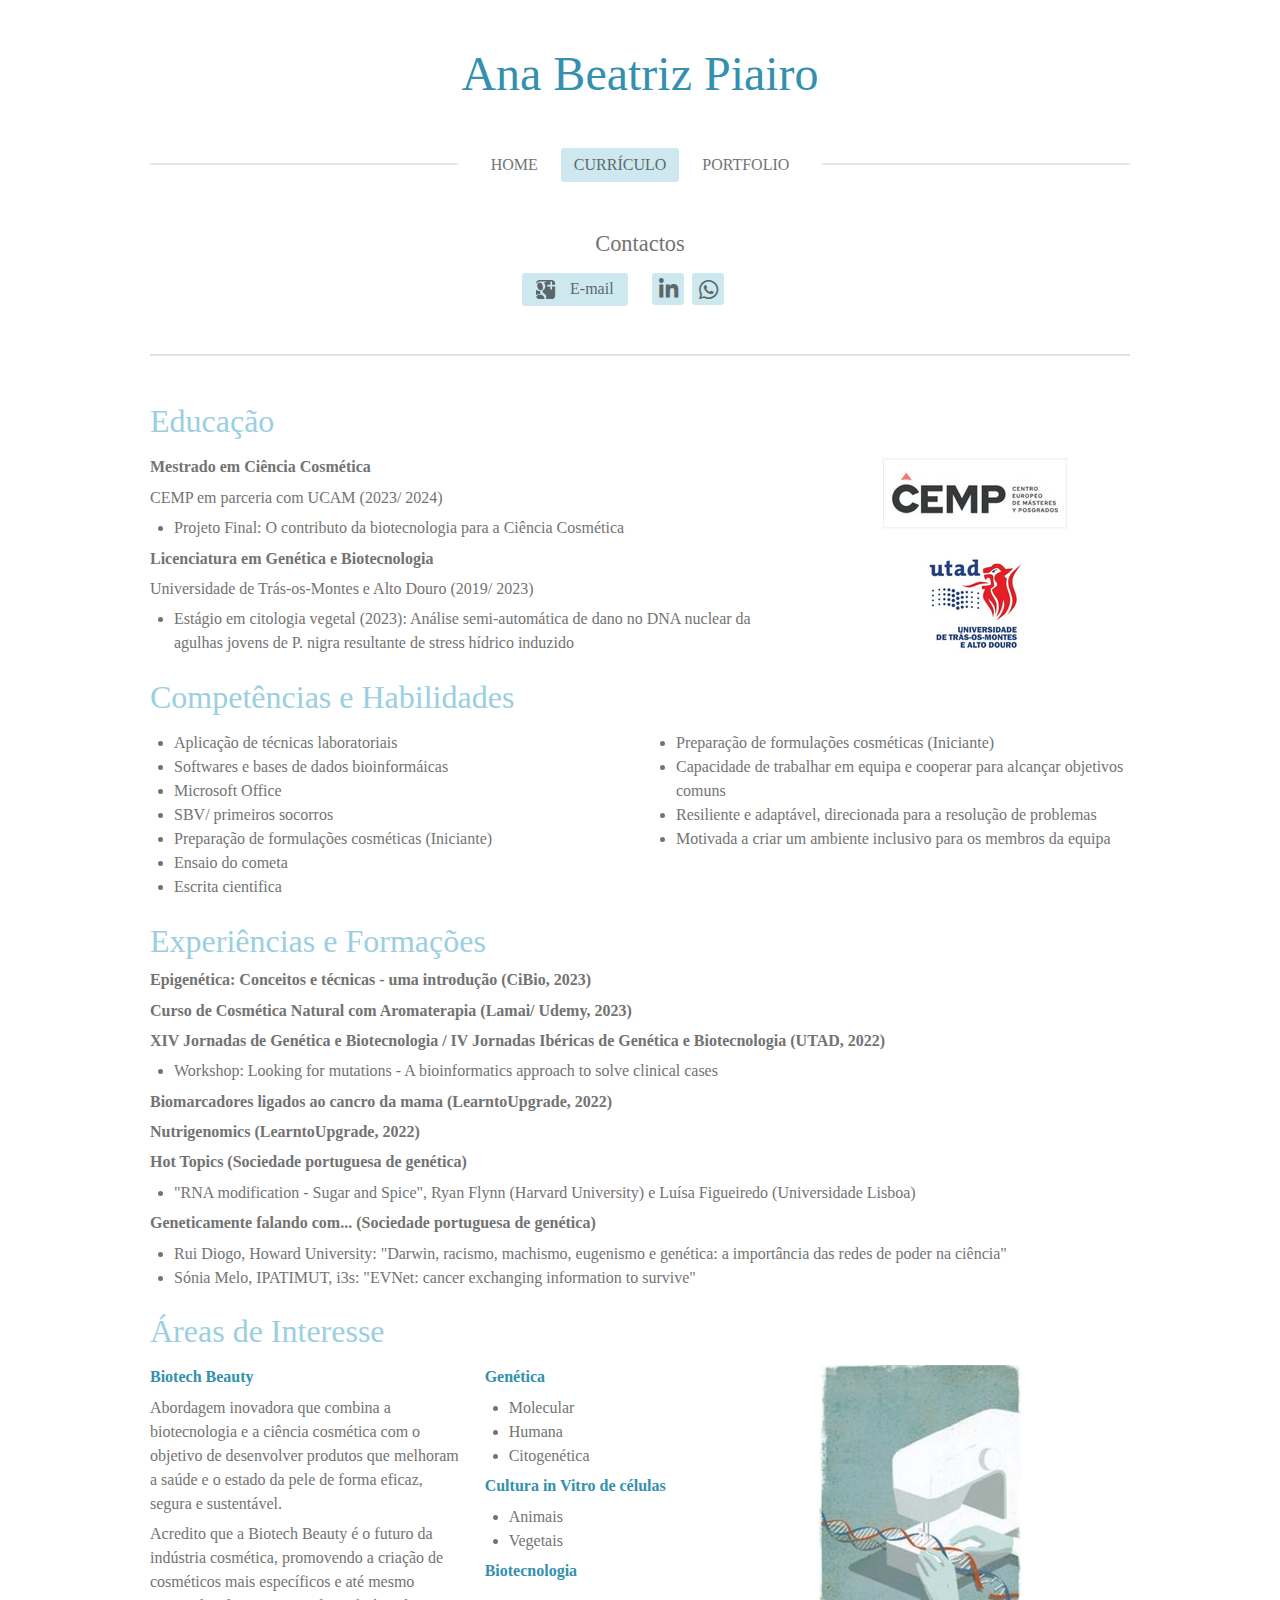
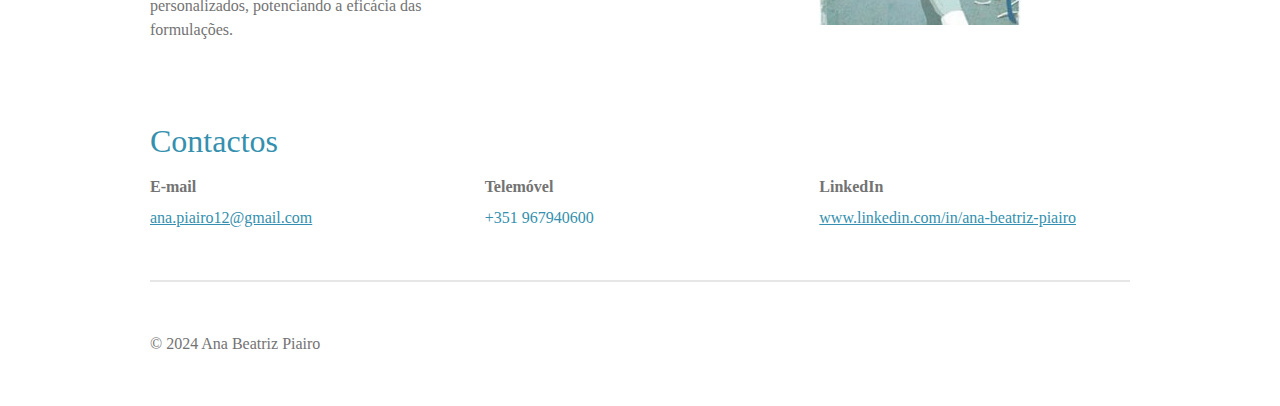
==== commit 419bcb2e: "update all" ====
--- a/curriculo.html
+++ b/curriculo.html
@@ -8,7 +8,7 @@
         
         <meta name="description" property="og:description" content="">
                 <script nonce="">
-            window.JOUWWEB = window.JOUWWEB || {}; window.JOUWWEB.application = window.JOUWWEB.application || {}; window.JOUWWEB.application = {"editorLocale":"en-US","editorTimezone":"Europe\/Lisbon","analyticsUniversalTrackingId":"UA-8406245-3","analytics4TrackingId":"G-E6PZPGE4QM","backendDomain":"www.webador.com","backendShortDomain":"webador.com","backendKey":"webador-com","freeWebsiteDomain":"webadorsite.com","noSsl":false,"build":{"reference":"f5077be"},"assetsUrl":"https:\/\/assets.jwwb.nl","loginUrl":"https:\/\/www.webador.com\/login","developer":false,"pricing":{"plans":{"lite":{"amount":"600","currency":"EUR"},"pro":{"amount":"1050","currency":"EUR"},"business":{"amount":"2100","currency":"EUR"}},"yearlyDiscount":{"price":{"amount":"2100","currency":"EUR"},"ratio":0.22}}};window.JOUWWEB.brand = {"type":"webador","name":"Webador","domain":"Webador.com","supportEmail":"support@webador.com"};            window.JOUWWEB = window.JOUWWEB || {}; window.JOUWWEB.websiteRendering = {"locale":"en-GB","timezone":"Europe\/Lisbon","routes":{"api\/upload\/product-field":"\/_api\/upload\/product-field","checkout\/cart":"\/cart","payment":"\/complete-order\/:publicOrderId","payment\/forward":"\/complete-order\/:publicOrderId\/forward","public-order":"\/order\/:publicOrderId","checkout\/authorize":"\/cart\/authorize\/:gateway","wishlist":"\/wishlist"}};                                        window.JOUWWEB.website = {"id":4993596,"locale":"en-GB","enabled":true,"title":"Ana Beatriz Piairo","hasTitle":true,"roleOfLoggedInUser":null,"plan":null,"freeWebsiteDomain":"webadorsite.com","backendKey":"webador-com","migrated":false,"currency":"EUR","defaultLocale":"en-GB","url":"https:\/\/free-4993596.webadorsite.com\/","homepageSegmentId":20866319,"homepageSegmentType":"page","category":"blog","isOffline":false,"locales":[],"allowed":{"ads":true,"credits":false,"slideshow":true,"hostedAlbums":false,"moderators":false,"mailboxQuota":0,"statistics":false,"favicon":false,"password":false,"freeDomains":0,"freeMailAccounts":0,"canUseLanguages":false,"fileUpload":false,"legacyFontSize":false,"webshop":false,"products":-1,"imageText":false,"search":false,"audioUpload":false,"videoUpload":0,"allowDangerousForms":false,"statisticsMonths":0,"allowHtmlCode":false,"mobileBar":false,"sidebar":false,"poll":false,"allowCustomForms":false,"allowBusinessListing":false,"allowCustomAnalytics":false,"allowAccountingLink":false,"digitalProducts":false},"mobileBar":{"enabled":false,"theme":"accent","email":{"active":true},"location":{"active":true},"phone":{"active":true},"whatsapp":{"active":false},"social":{"active":false,"network":"facebook"}},"webshop":{"enabled":false,"currency":"EUR","taxEnabled":false,"taxInclusive":true,"vatDisclaimerVisible":false,"orderNotice":null,"orderConfirmation":null,"freeShipping":false,"freeShippingAmount":"0.00","shippingDisclaimerVisible":false,"pickupAllowed":false,"couponAllowed":false,"detailsPageAvailable":true,"socialMediaVisible":false,"termsPage":null,"termsPageUrl":null,"extraTerms":null,"pricingVisible":true,"orderButtonVisible":true,"shippingAdvanced":false,"shippingAdvancedBackEnd":false,"soldOutVisible":true,"backInStockNotificationEnabled":true,"canAddProducts":true,"nextOrderNumber":1,"allowedServicePoints":[],"sendcloudConfigured":false,"sendcloudFallbackPublicKey":"a3d50033a59b4a598f1d7ce7e72aafdf","taxExemptionAllowed":true,"invoiceComment":null,"emptyCartVisible":true,"minimumOrderPrice":null,"productNumbersEnabled":false,"wishlistEnabled":true,"hideTaxOnCart":false}};                            window.JOUWWEB.cart = {"products":[],"coupon":null,"shippingCountryCode":null,"shippingChoice":null,"breakdown":[]};                            window.JOUWWEB.scripts = [];                        window.parent.JOUWWEB.colorPalette = window.JOUWWEB.colorPalette;
+            window.JOUWWEB = window.JOUWWEB || {}; window.JOUWWEB.application = window.JOUWWEB.application || {}; window.JOUWWEB.application = {"editorLocale":"en-US","editorTimezone":"Europe\/Lisbon","analyticsUniversalTrackingId":"UA-8406245-3","analytics4TrackingId":"G-E6PZPGE4QM","backendDomain":"www.webador.com","backendShortDomain":"webador.com","backendKey":"webador-com","freeWebsiteDomain":"webadorsite.com","noSsl":false,"build":{"reference":"edde500"},"assetsUrl":"https:\/\/assets.jwwb.nl","loginUrl":"https:\/\/www.webador.com\/login","developer":false,"pricing":{"plans":{"lite":{"amount":"600","currency":"EUR"},"pro":{"amount":"1050","currency":"EUR"},"business":{"amount":"2100","currency":"EUR"}},"yearlyDiscount":{"price":{"amount":"2100","currency":"EUR"},"ratio":0.22}}};window.JOUWWEB.brand = {"type":"webador","name":"Webador","domain":"Webador.com","supportEmail":"support@webador.com"};            window.JOUWWEB = window.JOUWWEB || {}; window.JOUWWEB.websiteRendering = {"locale":"en-GB","timezone":"Europe\/Lisbon","routes":{"api\/upload\/product-field":"\/_api\/upload\/product-field","checkout\/cart":"\/cart","payment":"\/complete-order\/:publicOrderId","payment\/forward":"\/complete-order\/:publicOrderId\/forward","public-order":"\/order\/:publicOrderId","checkout\/authorize":"\/cart\/authorize\/:gateway","wishlist":"\/wishlist"}};                                        window.JOUWWEB.website = {"id":4993596,"locale":"en-GB","enabled":true,"title":"Ana Beatriz Piairo","hasTitle":true,"roleOfLoggedInUser":null,"plan":null,"freeWebsiteDomain":"webadorsite.com","backendKey":"webador-com","migrated":false,"currency":"EUR","defaultLocale":"en-GB","url":"https:\/\/free-4993596.webadorsite.com\/","homepageSegmentId":20866319,"homepageSegmentType":"page","category":"blog","isOffline":false,"locales":[],"allowed":{"ads":true,"credits":false,"slideshow":true,"hostedAlbums":false,"moderators":false,"mailboxQuota":0,"statistics":false,"favicon":false,"password":false,"freeDomains":0,"freeMailAccounts":0,"canUseLanguages":false,"fileUpload":false,"legacyFontSize":false,"webshop":false,"products":-1,"imageText":false,"search":false,"audioUpload":false,"videoUpload":0,"allowDangerousForms":false,"statisticsMonths":0,"allowHtmlCode":false,"mobileBar":false,"sidebar":false,"poll":false,"allowCustomForms":false,"allowBusinessListing":false,"allowCustomAnalytics":false,"allowAccountingLink":false,"digitalProducts":false},"mobileBar":{"enabled":false,"theme":"accent","email":{"active":true},"location":{"active":true},"phone":{"active":true},"whatsapp":{"active":false},"social":{"active":false,"network":"facebook"}},"webshop":{"enabled":false,"currency":"EUR","taxEnabled":false,"taxInclusive":true,"vatDisclaimerVisible":false,"orderNotice":null,"orderConfirmation":null,"freeShipping":false,"freeShippingAmount":"0.00","shippingDisclaimerVisible":false,"pickupAllowed":false,"couponAllowed":false,"detailsPageAvailable":true,"socialMediaVisible":false,"termsPage":null,"termsPageUrl":null,"extraTerms":null,"pricingVisible":true,"orderButtonVisible":true,"shippingAdvanced":false,"shippingAdvancedBackEnd":false,"soldOutVisible":true,"backInStockNotificationEnabled":true,"canAddProducts":true,"nextOrderNumber":1,"allowedServicePoints":[],"sendcloudConfigured":false,"sendcloudFallbackPublicKey":"a3d50033a59b4a598f1d7ce7e72aafdf","taxExemptionAllowed":true,"invoiceComment":null,"emptyCartVisible":true,"minimumOrderPrice":null,"productNumbersEnabled":false,"wishlistEnabled":true,"hideTaxOnCart":false}};                            window.JOUWWEB.cart = {"products":[],"coupon":null,"shippingCountryCode":null,"shippingChoice":null,"breakdown":[]};                            window.JOUWWEB.scripts = [];                        window.parent.JOUWWEB.colorPalette = window.JOUWWEB.colorPalette;
             if (window.JOUWWEB.editor) {
                 window.JOUWWEB.editor.elements = [];
             }
@@ -151,10 +151,123 @@
 
                     
 
-<div id="jw-element-315443333" data-jw-element-id="315443333" class="jw-tree-node jw-element jw-image-text jw-node-is-first-child">
-    <div class="jw-element-imagetext-text">
-             </div>
-</div><div id="jw-element-315444091" data-jw-element-id="315444091" class="jw-tree-node jw-element jw-image-text">
+<div id="jw-element-317674752" data-jw-element-id="317674752" class="jw-tree-node jw-element jw-image-text jw-node-is-first-child">
+    <div class="jw-element-imagetext-text">
+            <h3 class="jw-heading-70" style="text-align: center;"><span style="color: #737373;">Contactos</span></h3>    </div>
+</div><div id="jw-element-317672743" data-jw-element-id="317672743" class="jw-tree-node jw-element jw-columns jw-tree-container jw-tree-horizontal">
+    <div id="jw-element-317672744" data-jw-element-id="317672744" style="width: 50%" class="jw-tree-node jw-element jw-column jw-tree-container jw-node-is-first-child jw-responsive lt480 lt540 lt600 lt640 lt800">
+    <div id="jw-element-317671231" data-jw-element-id="317671231" class="jw-tree-node jw-element jw-button jw-node-is-first-child jw-node-is-last-child">
+        <style type="text/css">
+        /**
+ * This file must be located under assets/ such that we can import it from the
+ * button plugin JS to dynamically change the button color in the Editor.
+ */
+#jw-element-317671231 .jw-btn {
+  outline-color: #cee8f0;
+}
+#jw-element-317671231 .jw-btn.jw-btn-style-flat {
+  background: #cee8f0;
+  color: #5d686c;
+}
+#jw-element-317671231 .jw-btn.jw-btn-style-flat:hover:not(:disabled),
+#jw-element-317671231 .jw-btn.jw-btn-style-flat.jw-btn__active {
+  background: #a7d6e4;
+  color: #5d686c;
+}
+#jw-element-317671231 .jw-btn.jw-btn-style-border {
+  background: transparent;
+  border: 2px solid #cee8f0;
+  color: #cee8f0;
+}
+#jw-element-317671231 .jw-btn.jw-btn-style-border:hover:not(:disabled),
+#jw-element-317671231 .jw-btn.jw-btn-style-border.jw-btn__active {
+  color: #5d686c;
+  background: #cee8f0;
+}
+    </style>
+<div class="jw-btn-container jw-btn-is-right">
+            <a href="mailto:ana.piairo12@gmail.com" title="ana.piairo12@gmail.com" class="jw-element-content jw-btn jw-btn-sm jw-btn-style-flat jw-btn-rounded">
+                            <span class="jw-btn-icon">
+                    <!--?xml version="1.0" encoding="iso-8859-1"?-->
+<!-- Generator: Adobe Illustrator 16.0.0, SVG Export Plug-In . SVG Version: 6.00 Build 0)  -->
+
+<svg version="1.1" id="Capa_1" xmlns="http://www.w3.org/2000/svg" xmlns:xlink="http://www.w3.org/1999/xlink" x="0px" y="0px" width="438.536px" height="438.536px" viewBox="0 0 438.536 438.536" style="enable-background:new 0 0 438.536 438.536;" xml:space="preserve">
+<g>
+	<path d="M365.449,109.631V36.545h-36.542v73.085H255.82v36.547h73.087v73.089h36.542v-73.089h73.083v210.131
+		c0,22.647-8.042,42.018-24.126,58.102c-16.077,16.084-35.446,24.126-58.095,24.126H222.697
+		c7.419-13.894,11.129-28.835,11.129-44.823c0-12.566-2.095-24.223-6.276-34.975c-4.188-10.749-9.471-19.602-15.847-26.549
+		c-6.377-6.94-13.228-13.706-20.555-20.27c-7.329-6.563-14.178-12.228-20.557-16.991c-6.374-4.753-11.658-9.944-15.843-15.554
+		c-4.187-5.623-6.279-11.283-6.279-16.991c0-6.854,2.19-13.325,6.567-19.417c4.38-6.088,9.71-11.94,15.987-17.556
+		c6.279-5.619,12.515-11.755,18.702-18.42c6.186-6.658,11.466-15.511,15.843-26.549c4.38-11.038,6.567-23.507,6.567-37.404
+		c0-13.894-2.522-27.74-7.564-41.54s-12.231-25.078-21.556-33.835c-1.142-1.138-2.474-2.185-3.997-3.14
+		c-1.521-0.95-2.714-1.667-3.568-2.141c-0.859-0.478-1.809-1.381-2.855-2.712c-1.049-1.331-2.046-2.95-2.996-4.853h38.543
+		l38.546-18.272H121.913c-26.267,0-49.536,3.662-69.805,10.994C31.84,54.866,14.469,67.572,0.003,85.651
+		c0-23.984,7.708-44.252,23.124-60.813C38.547,8.276,58.243,0,82.228,0h274.084c22.648,0,42.018,8.042,58.095,24.123
+		c16.084,16.084,24.126,35.453,24.126,58.102v27.406H365.449z M56.821,208.56c6.086,7.904,13.513,14.326,22.267,19.274
+		s17.983,7.419,27.694,7.419c18.464,0,31.833-5.763,40.114-17.276c8.28-11.511,12.419-26.787,12.419-45.821
+		c0-11.613-1.524-23.791-4.563-36.54c-3.047-12.751-7.52-25.122-13.421-37.113c-5.9-11.991-13.894-21.892-23.982-29.696
+		c-10.085-7.804-21.411-11.708-33.974-11.708c-17.701,0-31.455,6.567-41.258,19.7c-9.801,13.134-14.703,28.835-14.703,47.11
+		c0,8.942,1.093,18.361,3.284,28.262c2.19,9.898,5.568,19.799,10.138,29.696C45.4,191.764,50.73,200.662,56.821,208.56z
+		 M91.935,275.512c0-4.757,1.997-12.946,5.996-24.558c-7.233,0.951-13.894,1.431-19.985,1.431c-32.355,0-58.336-11.232-77.941-33.69
+		v123.624c28.737-14.852,65.378-22.935,109.918-24.27C97.93,302.437,91.935,288.263,91.935,275.512z M189.567,396.416
+		c-0.953-3.135-2.618-6.416-4.996-9.849c-2.38-3.422-4.377-6.324-5.996-8.706c-1.617-2.375-4.139-5.182-7.566-8.418
+		c-3.424-3.234-6.042-5.661-7.851-7.279c-1.807-1.619-4.853-4.042-9.135-7.279c-4.278-3.237-7.233-5.428-8.848-6.563
+		c-1.615-1.144-4.755-3.333-9.419-6.57s-7.566-5.236-8.708-5.996c-3.235-0.376-7.898-0.567-13.99-0.567
+		c-10.466,0-20.651,0.66-30.546,1.994c-9.9,1.332-20.083,3.614-30.551,6.852c-10.467,3.237-19.984,7.943-28.549,14.13
+		c-8.564,6.188-15.131,13.559-19.702,22.128c5.142,17.316,14.993,31.354,29.552,42.106c14.564,10.759,30.883,16.136,48.966,16.136
+		H190.72c1.903-6.28,2.853-13.042,2.853-20.27c0-3.997-0.428-7.851-1.293-11.563C191.425,402.986,190.517,399.558,189.567,396.416z"></path>
+</g>
+<g>
+</g>
+<g>
+</g>
+<g>
+</g>
+<g>
+</g>
+<g>
+</g>
+<g>
+</g>
+<g>
+</g>
+<g>
+</g>
+<g>
+</g>
+<g>
+</g>
+<g>
+</g>
+<g>
+</g>
+<g>
+</g>
+<g>
+</g>
+<g>
+</g>
+</svg>
+                </span>
+                        <div class="jw-btn-caption">
+                E-mail            </div>
+        </a>
+    </div>
+</div></div><div id="jw-element-317672756" data-jw-element-id="317672756" style="width: 50%" class="jw-tree-node jw-element jw-column jw-tree-container jw-node-is-last-child jw-responsive lt480 lt540 lt600 lt640 lt800">
+    <div id="jw-element-317669094" data-jw-element-id="317669094" class="jw-tree-node jw-element jw-social-follow jw-node-is-first-child jw-node-is-last-child">
+    <div class="jw-element-social-follow jw-element-social-follow--size-m jw-element-social-follow--style-solid jw-element-social-follow--roundness-rounded" style="text-align: left">
+    <span class="jw-element-content">
+    <a href="https://linkedin.com/in/ana-beatriz-piairo" target="_blank" rel="noopener" style="background-color: #cee8f0; color: #5d686c" class="jw-element-social-follow-profile jw-element-social-follow-profile--medium-linkedin">
+            <i class="website-rendering-icon-linkedin"></i>
+        </a><a href="https://api.whatsapp.com/send?phone=351967940600" target="_blank" rel="noopener" style="background-color: #cee8f0; color: #5d686c" class="jw-element-social-follow-profile jw-element-social-follow-profile--medium-whatsapp">
+            <i class="website-rendering-icon-whatsapp"></i>
+        </a>    </span>
+    </div>
+</div></div></div><div id="jw-element-317674681" data-jw-element-id="317674681" class="jw-tree-node jw-element jw-separator">
+    <div class="jw-element-separator-padding">
+    <hr class="jw-element-separator jw-element-separator--thin jw-element-separator--solid" style="--jw-element-separator__margin: 2em">
+</div>
+</div><div id="jw-element-317667099" data-jw-element-id="317667099" class="jw-tree-node jw-element jw-image-text">
     <div class="jw-element-imagetext-text">
             <h2 class="jw-heading-100" style="text-align: left;"><span style="color: #9acfe1;">Educação</span></h2>    </div>
 </div><div id="jw-element-316408821" data-jw-element-id="316408821" class="jw-tree-node jw-element jw-columns jw-tree-container jw-tree-horizontal">
@@ -173,13 +286,13 @@
 </ul>    </div>
 </div></div><div id="jw-element-316408829" data-jw-element-id="316408829" style="width: 33.3599960006%" class="jw-tree-node jw-element jw-column jw-tree-container jw-node-is-last-child jw-responsive lt400 lt480 lt540 lt600 lt640 lt800">
     <div id="jw-element-317030914" data-jw-element-id="317030914" class="jw-tree-node jw-element jw-image jw-node-is-first-child">
-    <div class="jw-intent jw-element-image jw-element-child jw-element-content jw-element-activeless jw-element-no-margin  jw-element-image-is-left" style="width: 190px;" data-high-res-path="https://primary.jwwb.nl/public/r/v/o/temp-nybbtphzuwnsgkntkjic/cemp-1-high.jpg">
+    <div class="jw-intent jw-element-image jw-element-child jw-element-content jw-element-activeless jw-element-no-margin  jw-element-image-is-center" style="width: 190px;" data-high-res-path="https://primary.jwwb.nl/public/r/v/o/temp-nybbtphzuwnsgkntkjic/cemp-1-high.jpg">
                         <picture class="jw-element-image__image-wrapper jw-image-is-square jw-intrinsic" style="padding-top: 40%;">
                             <img class="jw-element-image__image jw-intrinsic__item" width="190" height="76" alt="" src="images/cemp-1-high.jpg" srcset="images/cemp-1-high.jpg 190w, images/cemp-1-standard.jpg 500w" sizes="(max-width: 640px) 190px, (max-width: 980px) 32vw, 190px" loading="lazy">
                     </picture>
         </div>
 </div><div id="jw-element-316408835" data-jw-element-id="316408835" class="jw-tree-node jw-element jw-image jw-node-is-last-child">
-    <div class="jw-intent jw-element-image jw-element-child jw-element-content jw-element-activeless jw-element-no-margin  jw-element-image-is-left" style="width: 112px;" data-high-res-path="https://primary.jwwb.nl/public/r/v/o/temp-nybbtphzuwnsgkntkjic/utad-1-high-ishlv2.png">
+    <div class="jw-intent jw-element-image jw-element-child jw-element-content jw-element-activeless jw-element-no-margin  jw-element-image-is-center" style="width: 112px;" data-high-res-path="https://primary.jwwb.nl/public/r/v/o/temp-nybbtphzuwnsgkntkjic/utad-1-high-ishlv2.png">
                         <picture class="jw-element-image__image-wrapper jw-image-is-square jw-intrinsic" style="padding-top: 95.535714285714%;">
                             <img class="jw-element-image__image jw-intrinsic__item" width="112" height="107" alt="" src="images/utad-1-high-ishlv2.png" srcset="images/utad-1-high-ishlv2.png 112w, images/utad-1-standard-ar92tv.png 322w" sizes="(max-width: 640px) 112px, (max-width: 980px) 32vw, 112px" loading="lazy">
                     </picture>
@@ -224,7 +337,7 @@
 <p style="text-align: left;"><strong><span class="">Nutrigenomics (LearntoUpgrade, 2022)</span></strong></p>
 <p style="text-align: left;"><strong><span class="">Hot Topics (Sociedade portuguesa de genética)</span></strong></p>
 <ul>
-<li style="text-align: left;"><span class="">"RNA modification -<span lang="EN-US">S</span>ugar and<span lang="EN-US">S</span>pice", Ryan Flynn (Harvard University) e Luísa Figueiredo (Universidade Lisboa)</span></li>
+<li style="text-align: left;"><span class="">"RNA modification - <span lang="EN-US">S</span>ugar and <span lang="EN-US">S</span>pice", Ryan Flynn (Harvard University) e Luísa Figueiredo (Universidade Lisboa)</span></li>
 </ul>
 <p style="text-align: left;"><strong><span class="">Geneticamente falando com... (Sociedade portuguesa de genética)</span></strong></p>
 <ul>
@@ -234,7 +347,7 @@
 </div><div id="jw-element-316174250" data-jw-element-id="316174250" class="jw-tree-node jw-element jw-image-text">
     <div class="jw-element-imagetext-text">
             <h2 style="text-align: left;" class="jw-heading-100"><span style="color: #9acfe1;">Áreas de Interesse</span></h2>    </div>
-</div><div id="jw-element-316174418" data-jw-element-id="316174418" class="jw-tree-node jw-element jw-columns jw-tree-container jw-tree-horizontal jw-node-is-last-child">
+</div><div id="jw-element-316174418" data-jw-element-id="316174418" class="jw-tree-node jw-element jw-columns jw-tree-container jw-tree-horizontal">
     <div id="jw-element-316174419" data-jw-element-id="316174419" style="width: 33.333333333333%" class="jw-tree-node jw-element jw-column jw-tree-container jw-node-is-first-child jw-responsive lt400 lt480 lt540 lt600 lt640 lt800">
     <div id="jw-element-316999036" data-jw-element-id="316999036" class="jw-tree-node jw-element jw-image-text jw-node-is-first-child jw-node-is-last-child">
     <div class="jw-element-imagetext-text">
@@ -249,13 +362,15 @@
 <li>Molecular</li>
 <li>Humana</li>
 <li>Citogenética</li>
+</ul>
+<p><span style="color: #3490ae;"><strong style="font-size: 1.6rem;">Cultura in Vitro de células</strong></span></p>
+<ul>
+<li>Animais</li>
+<li>Vegetais</li>
 </ul>    </div>
 </div><div id="jw-element-317002120" data-jw-element-id="317002120" class="jw-tree-node jw-element jw-image-text jw-node-is-last-child">
     <div class="jw-element-imagetext-text">
-            <p><span style="color: #3490ae;"><strong>Biotecnologia</strong></span></p>
-<p><span style="color: #3490ae;"><strong><span>Cultura in Vitro de células animais e vegetais</span></strong></span></p>
-<p></p>
-<p></p>    </div>
+            <p><span style="color: #3490ae;"><strong>Biotecnologia</strong></span></p>    </div>
 </div></div><div id="jw-element-317018933" data-jw-element-id="317018933" style="width: 33.333333333333%" class="jw-tree-node jw-element jw-column jw-tree-container jw-node-is-last-child jw-responsive lt400 lt480 lt540 lt600 lt640 lt800">
     <div id="jw-element-317018633" data-jw-element-id="317018633" class="jw-tree-node jw-element jw-image jw-node-is-first-child jw-node-is-last-child">
     <div class="jw-intent jw-element-image jw-element-child jw-element-content jw-element-activeless jw-element-no-margin  jw-element-image-is-left" style="width: 202px;" data-high-res-path="https://primary.jwwb.nl/public/r/v/o/temp-nybbtphzuwnsgkntkjic/descarregar-1-high.jpg">
@@ -263,6 +378,28 @@
                             <img class="jw-element-image__image jw-intrinsic__item" width="202" height="260" alt="" src="images/descarregar-1-high.jpg" srcset="images/descarregar-1-high.jpg 202w, images/descarregar-1-standard.jpg 735w" sizes="(max-width: 640px) 202px, (max-width: 980px) 32vw, 202px" loading="lazy">
                     </picture>
         </div>
+</div></div></div><div id="jw-element-317670792" data-jw-element-id="317670792" class="jw-tree-node jw-element jw-spacer">
+    <div class="jw-element-spacer-container " style="height: 50px">
+    </div>
+</div><div id="jw-element-317675404" data-jw-element-id="317675404" class="jw-tree-node jw-element jw-image-text">
+    <div class="jw-element-imagetext-text">
+            <h2 class="jw-heading-100"><span style="color: #3490ae;">Contactos</span></h2>    </div>
+</div><div id="jw-element-317675700" data-jw-element-id="317675700" class="jw-tree-node jw-element jw-columns jw-tree-container jw-tree-horizontal jw-node-is-last-child">
+    <div id="jw-element-317675701" data-jw-element-id="317675701" style="width: 33.333333333333%" class="jw-tree-node jw-element jw-column jw-tree-container jw-node-is-first-child jw-responsive lt400 lt480 lt540 lt600 lt640 lt800">
+    <div id="jw-element-317675416" data-jw-element-id="317675416" class="jw-tree-node jw-element jw-image-text jw-node-is-first-child jw-node-is-last-child">
+    <div class="jw-element-imagetext-text">
+            <p><span><strong>E-mail</strong></span></p>
+<p><span><a href="mailto:ana.piairo12@gmail.com">ana.piairo12@gmail.com</a></span></p>    </div>
+</div></div><div id="jw-element-317675704" data-jw-element-id="317675704" style="width: 33.333333333333%" class="jw-tree-node jw-element jw-column jw-tree-container jw-responsive lt400 lt480 lt540 lt600 lt640 lt800">
+    <div id="jw-element-317675425" data-jw-element-id="317675425" class="jw-tree-node jw-element jw-image-text jw-node-is-first-child jw-node-is-last-child">
+    <div class="jw-element-imagetext-text">
+            <p><strong><span>Telemóvel</span></strong></p>
+<p><span style="color: #3490ae;">+351 967940600</span></p>    </div>
+</div></div><div id="jw-element-317675844" data-jw-element-id="317675844" style="width: 33.333333333333%" class="jw-tree-node jw-element jw-column jw-tree-container jw-node-is-last-child jw-responsive lt400 lt480 lt540 lt600 lt640 lt800">
+    <div id="jw-element-317675438" data-jw-element-id="317675438" class="jw-tree-node jw-element jw-image-text jw-node-is-first-child jw-node-is-last-child">
+    <div class="jw-element-imagetext-text">
+            <p><strong>LinkedIn</strong></p>
+<p><span><a href="http://www.linkedin.com/in/ana-beatriz-piairo">www.linkedin.com/in/ana-beatriz-piairo</a></span><span></span></p>    </div>
 </div>
 </main>
     </div>
@@ -278,8 +415,6 @@
                     </div>
                     <div class="jw-credits-right">
                                                 <div id="jw-credits-tool">
-    <small>
-        </small>
 </div>
                     </div>
                 </div>
@@ -321,7 +456,7 @@
 <script src="js/en-GB.js"></script>
 <script src="js/runtime.5a106924af34aae55515.js"></script>
 <script src="js/866.344f0fcaf064f420603f.js"></script>
-<script src="js/main.3bb418d7da31e7550d13.js"></script>
+<script src="js/main.68adf0eef1488cf966a6.js"></script>
 <script async="async" src="https://www.webador.com/v2/unsafe-token/4993596"></script>        <script nonce="">window.JOUWWEB = window.JOUWWEB || {}; window.JOUWWEB.experiment = {"enrollments":{},"defaults":{"constrained-subdomain":"on","suggest-dashless-domain":"on","ai-prefilled-pages":"on","hero-editor-screenshot":"on","page-suggestions-wizard":"on","webshop-cart-default":"on"}};</script>    
 
 </body></html>--- a/css/style.css
+++ b/css/style.css
@@ -2,4 +2,4 @@
                     transform 200ms ease;box-shadow:0 0 0 2000vh rgba(0,0,0,0.2),0 2px 4px rgba(0,0,0,0.2)}.jw-menu-is-collapsed.jw-menu-is-mobile .jw-menu-clone.jw-menu-collapse{display:block !important;visibility:hidden}.jw-menu-is-mobile .jw-menu-clone .jw-menu{transition:transform 200ms ease}.jw-menu-is-collapsed.jw-menu-is-mobile .jw-menu-clone.jw-menu-collapse{opacity:0;transform:translate(0, -15px);transition:opacity 150ms ease,
                         transform 200ms ease,
                         visibility 200ms}.jw-menu-is-collapsed.jw-menu-is-mobile .jw-menu-clone.jw-menu-collapse .jw-menu{transform:scale(.9)}.jw-menu-is-mobile .jw-menu-copy{display:none}.jw-menu-is-mobile .jw-menu-clone{display:block}.jw-menu-is-mobile .jw-menu-cta .jw-btn{margin:1em}.jw-menu-is-mobile .jw-menu-cta .jw-btn,.jw-menu-is-mobile .jw-menu-cta .jw-btn .jw-btn-caption{width:100%;text-align:center}.jw-menu>.jw-menu-item.jw-menu-cta{display:flex;align-items:center;margin:0 0 0 auto}.jw-menu-vertical.jw-menu>.jw-menu-item.jw-menu-cta{margin-left:0}.jw-menu>.jw-menu-item.jw-menu-cta .jw-btn{margin-left:1em}.jw-menu-vertical.jw-menu>.jw-menu-item.jw-menu-cta .jw-btn{margin-left:0;margin-top:1em}body>div,:host>div{font-family:"Open Sans","sans-serif";line-height:1.5;font-size:1.6rem;color:#737373}body>div .jw-icon-image__inner,:host>div .jw-icon-image__inner{background-color:#3490ae}body>div .jw-image-is-square .jw-icon-image,:host>div .jw-image-is-square .jw-icon-image,body>div .jw-image-is-rounded .jw-icon-image,:host>div .jw-image-is-rounded .jw-icon-image,body>div .jw-image-is-round .jw-icon-image,:host>div .jw-image-is-round .jw-icon-image{background-color:#3490ae}body>div .jw-image-is-square .jw-icon-image__inner,:host>div .jw-image-is-square .jw-icon-image__inner,body>div .jw-image-is-rounded .jw-icon-image__inner,:host>div .jw-image-is-rounded .jw-icon-image__inner,body>div .jw-image-is-round .jw-icon-image__inner,:host>div .jw-image-is-round .jw-icon-image__inner{background-color:#ffffff}@media (max-width:1020px){body>div,:host>div{line-height:1.425}}@media (max-width:768px){body>div,:host>div{line-height:1.35;font-size:1.4rem}}body>div a,:host>div a{color:#3490ae;text-decoration:underline}body>div a:hover,:host>div a:hover{color:#4caac9;text-decoration:underline}body>div p,:host>div p,body>div ol,:host>div ol,body>div ul,:host>div ul{margin-top:0;margin-bottom:.4em}body>div span[style*='color'] a,:host>div span[style*='color'] a{color:inherit}body>div button,:host>div button{line-height:1.5}body>div .jw-text-small,:host>div .jw-text-small{font-size:1.12rem}body>div .jw-accent-text-color,:host>div .jw-accent-text-color{color:#3490ae}body>div .jw-accent-background,:host>div .jw-accent-background{color:#fcfefe;background-color:#3490ae}body>div .jw-accent-background a,:host>div .jw-accent-background a{color:#fcfefe}body>div .jw-accent-border-link-color,:host>div .jw-accent-border-link-color{border-color:#3490ae}body>div .jw-accent-border-color,:host>div .jw-accent-border-color{border-color:#737373}.jw-section h1,.jw-section h2,.jw-section h3,.jw-section h4,.jw-section h5,.jw-section h6{line-height:1.1;color:#cee8f0;font-family:"Open Sans","sans-serif";font-weight:400;font-style:normal}@media (max-width:768px){.jw-section h1,.jw-section h2,.jw-section h3,.jw-section h4,.jw-section h5,.jw-section h6{line-height:1.1}}@media (max-width:1020px){.jw-section h1,.jw-section h2,.jw-section h3,.jw-section h4,.jw-section h5,.jw-section h6{line-height:1.1}}.jw-section h1 a,.jw-section h2 a,.jw-section h3 a,.jw-section h4 a,.jw-section h5 a,.jw-section h6 a{text-decoration:underline;color:#9acfe1}.jw-section h1 a:hover,.jw-section h2 a:hover,.jw-section h3 a:hover,.jw-section h4 a:hover,.jw-section h5 a:hover,.jw-section h6 a:hover{color:#73bcd5}.jw-section .product-page .product__price__price{color:#cee8f0}.jw-section .jw-heading-200{font-size:6.4rem;margin-top:3.42rem;margin-bottom:1.24rem}@media (max-width:1020px){.jw-section .jw-heading-200{font-size:4.8rem;margin-top:2.94rem;margin-bottom:1.08rem}}@media (max-width:768px){.jw-section .jw-heading-200{font-size:4rem;margin-top:2.7rem;margin-bottom:1rem}}.jw-section .jw-heading-150{font-size:4.8rem;margin-top:2.94rem;margin-bottom:1.08rem}@media (max-width:1020px){.jw-section .jw-heading-150{font-size:3.73rem;margin-top:2.62rem;margin-bottom:.97333333rem}}@media (max-width:768px){.jw-section .jw-heading-150{font-size:3.2rem;margin-top:2.46rem;margin-bottom:.92rem}}.jw-section .jw-heading-130{font-size:4.16rem;margin-top:2.748rem;margin-bottom:1.016rem}@media (max-width:1020px){.jw-section .jw-heading-130{font-size:3.31rem;margin-top:2.492rem;margin-bottom:.93066667rem}}@media (max-width:768px){.jw-section .jw-heading-130{font-size:2.88rem;margin-top:.8em;margin-bottom:.3em}}.jw-section .jw-heading-120{font-size:3.84rem;margin-top:2.652rem;margin-bottom:.984rem}@media (max-width:1020px){.jw-section .jw-heading-120{font-size:3.09rem;margin-top:2.428rem;margin-bottom:.90933333rem}}@media (max-width:768px){.jw-section .jw-heading-120{font-size:2.72rem;margin-top:.8em;margin-bottom:.3em}}.jw-section h1,.jw-section .jw-heading-100{font-size:3.2rem;margin-top:2.46rem;margin-bottom:.92rem}@media (max-width:1020px){.jw-section h1,.jw-section .jw-heading-100{font-size:2.67rem;margin-top:.8em;margin-bottom:.3em}}@media (max-width:768px){.jw-section h1,.jw-section .jw-heading-100{font-size:2.4rem;margin-top:.8em;margin-bottom:.3em}}.jw-section h2,.jw-section .jw-heading-85{font-size:2.72rem;margin-top:.8em;margin-bottom:.3em}@media (max-width:1020px){.jw-section h2,.jw-section .jw-heading-85{font-size:2.35rem;margin-top:.8em;margin-bottom:.3em}}@media (max-width:768px){.jw-section h2,.jw-section .jw-heading-85{font-size:2.16rem;margin-top:.8em;margin-bottom:.3em}}.jw-section h3,.jw-section .jw-heading-70{font-size:2.24rem;margin-top:.8em;margin-bottom:.3em}@media (max-width:1020px){.jw-section h3,.jw-section .jw-heading-70{font-size:2.03rem;margin-top:.8em;margin-bottom:.3em}}@media (max-width:768px){.jw-section h3,.jw-section .jw-heading-70{font-size:1.92rem;margin-top:.8em;margin-bottom:.3em}}.jw-section h4{font-size:1.54rem;margin-top:.8em;margin-bottom:.3em}@media (max-width:1020px){.jw-section h4{font-size:1.56rem;margin-top:.8em;margin-bottom:.3em}}@media (max-width:768px){.jw-section h4{font-size:1.57rem;margin-top:.8em;margin-bottom:.3em}}.jw-section-blackwhite{line-height:1.5;font-size:1.6rem;color:#000}.jw-section-blackwhite .jw-icon-image__inner{background-color:#000}.jw-section-blackwhite .jw-image-is-square .jw-icon-image,.jw-section-blackwhite .jw-image-is-rounded .jw-icon-image,.jw-section-blackwhite .jw-image-is-round .jw-icon-image{background-color:#000}.jw-section-blackwhite .jw-image-is-square .jw-icon-image__inner,.jw-section-blackwhite .jw-image-is-rounded .jw-icon-image__inner,.jw-section-blackwhite .jw-image-is-round .jw-icon-image__inner{background-color:#fff}@media (max-width:1020px){.jw-section-blackwhite{line-height:1.425}}@media (max-width:768px){.jw-section-blackwhite{line-height:1.35;font-size:1.4rem}}.jw-section-blackwhite a{color:#000;text-decoration:underline}.jw-section-blackwhite a:hover{color:#1a1a1a;text-decoration:underline}.jw-section-blackwhite p,.jw-section-blackwhite ol,.jw-section-blackwhite ul{margin-top:0;margin-bottom:.4em}.jw-section-blackwhite span[style*='color'] a{color:inherit}.jw-section-blackwhite button{line-height:1.5}.jw-section-blackwhite .jw-text-small{font-size:1.12rem}.jw-section-blackwhite .jw-accent-text-color{color:#000}.jw-section-blackwhite .jw-accent-background{color:#8c8c8c;background-color:#000}.jw-section-blackwhite .jw-accent-background a{color:#8c8c8c}.jw-section-blackwhite .jw-accent-border-link-color{border-color:#000}.jw-section-blackwhite .jw-accent-border-color{border-color:#000}@media (min-width:1020px){.jw-section-sidebar{line-height:1.35}}.jw-section-white{line-height:1.5;font-size:1.6rem;color:#737373}.jw-section-white .jw-icon-image__inner{background-color:#3490ae}.jw-section-white .jw-image-is-square .jw-icon-image,.jw-section-white .jw-image-is-rounded .jw-icon-image,.jw-section-white .jw-image-is-round .jw-icon-image{background-color:#3490ae}.jw-section-white .jw-image-is-square .jw-icon-image__inner,.jw-section-white .jw-image-is-rounded .jw-icon-image__inner,.jw-section-white .jw-image-is-round .jw-icon-image__inner{background-color:white}@media (max-width:1020px){.jw-section-white{line-height:1.425}}@media (max-width:768px){.jw-section-white{line-height:1.35;font-size:1.4rem}}.jw-section-white a{color:#3490ae;text-decoration:underline}.jw-section-white a:hover{color:#4caac9;text-decoration:underline}.jw-section-white p,.jw-section-white ol,.jw-section-white ul{margin-top:0;margin-bottom:.4em}.jw-section-white span[style*='color'] a{color:inherit}.jw-section-white button{line-height:1.5}.jw-section-white .jw-text-small{font-size:1.12rem}.jw-section-white .jw-accent-text-color{color:#3490ae}.jw-section-white .jw-accent-background{color:#fcfefe;background-color:#3490ae}.jw-section-white .jw-accent-background a{color:#fcfefe}.jw-section-white .jw-accent-border-link-color{border-color:#3490ae}.jw-section-white .jw-accent-border-color{border-color:#737373}.jw-section-white h1,.jw-section-white h2,.jw-section-white h3,.jw-section-white h4,.jw-section-white h5,.jw-section-white h6{line-height:1.1;color:#737373;font-family:"Open Sans","sans-serif";font-weight:400;font-style:normal}@media (max-width:768px){.jw-section-white h1,.jw-section-white h2,.jw-section-white h3,.jw-section-white h4,.jw-section-white h5,.jw-section-white h6{line-height:1.1}}@media (max-width:1020px){.jw-section-white h1,.jw-section-white h2,.jw-section-white h3,.jw-section-white h4,.jw-section-white h5,.jw-section-white h6{line-height:1.1}}.jw-section-white h1 a,.jw-section-white h2 a,.jw-section-white h3 a,.jw-section-white h4 a,.jw-section-white h5 a,.jw-section-white h6 a{text-decoration:underline;color:#73bcd5}.jw-section-white h1 a:hover,.jw-section-white h2 a:hover,.jw-section-white h3 a:hover,.jw-section-white h4 a:hover,.jw-section-white h5 a:hover,.jw-section-white h6 a:hover{color:#4baaca}.jw-section-white .product-page .product__price__price{color:#737373}.jw-section-white .jw-heading-200{font-size:6.4rem;margin-top:3.42rem;margin-bottom:1.24rem}@media (max-width:1020px){.jw-section-white .jw-heading-200{font-size:4.8rem;margin-top:2.94rem;margin-bottom:1.08rem}}@media (max-width:768px){.jw-section-white .jw-heading-200{font-size:4rem;margin-top:2.7rem;margin-bottom:1rem}}.jw-section-white .jw-heading-150{font-size:4.8rem;margin-top:2.94rem;margin-bottom:1.08rem}@media (max-width:1020px){.jw-section-white .jw-heading-150{font-size:3.73rem;margin-top:2.62rem;margin-bottom:.97333333rem}}@media (max-width:768px){.jw-section-white .jw-heading-150{font-size:3.2rem;margin-top:2.46rem;margin-bottom:.92rem}}.jw-section-white .jw-heading-130{font-size:4.16rem;margin-top:2.748rem;margin-bottom:1.016rem}@media (max-width:1020px){.jw-section-white .jw-heading-130{font-size:3.31rem;margin-top:2.492rem;margin-bottom:.93066667rem}}@media (max-width:768px){.jw-section-white .jw-heading-130{font-size:2.88rem;margin-top:.8em;margin-bottom:.3em}}.jw-section-white .jw-heading-120{font-size:3.84rem;margin-top:2.652rem;margin-bottom:.984rem}@media (max-width:1020px){.jw-section-white .jw-heading-120{font-size:3.09rem;margin-top:2.428rem;margin-bottom:.90933333rem}}@media (max-width:768px){.jw-section-white .jw-heading-120{font-size:2.72rem;margin-top:.8em;margin-bottom:.3em}}.jw-section-white h1,.jw-section-white .jw-heading-100{font-size:3.2rem;margin-top:2.46rem;margin-bottom:.92rem}@media (max-width:1020px){.jw-section-white h1,.jw-section-white .jw-heading-100{font-size:2.67rem;margin-top:.8em;margin-bottom:.3em}}@media (max-width:768px){.jw-section-white h1,.jw-section-white .jw-heading-100{font-size:2.4rem;margin-top:.8em;margin-bottom:.3em}}.jw-section-white h2,.jw-section-white .jw-heading-85{font-size:2.72rem;margin-top:.8em;margin-bottom:.3em}@media (max-width:1020px){.jw-section-white h2,.jw-section-white .jw-heading-85{font-size:2.35rem;margin-top:.8em;margin-bottom:.3em}}@media (max-width:768px){.jw-section-white h2,.jw-section-white .jw-heading-85{font-size:2.16rem;margin-top:.8em;margin-bottom:.3em}}.jw-section-white h3,.jw-section-white .jw-heading-70{font-size:2.24rem;margin-top:.8em;margin-bottom:.3em}@media (max-width:1020px){.jw-section-white h3,.jw-section-white .jw-heading-70{font-size:2.03rem;margin-top:.8em;margin-bottom:.3em}}@media (max-width:768px){.jw-section-white h3,.jw-section-white .jw-heading-70{font-size:1.92rem;margin-top:.8em;margin-bottom:.3em}}.jw-section-white h4{font-size:1.54rem;margin-top:.8em;margin-bottom:.3em}@media (max-width:1020px){.jw-section-white h4{font-size:1.56rem;margin-top:.8em;margin-bottom:.3em}}@media (max-width:768px){.jw-section-white h4{font-size:1.57rem;margin-top:.8em;margin-bottom:.3em}}.jw-section-content .jw-element-form-is-error .jw-element-form-input-text,.jw-section-sidebar .jw-element-form-is-error .jw-element-form-input-text,.jw-section-footer .jw-element-form-is-error .jw-element-form-input-text{border-color:#d9534f}.jw-section-content .jw-element-form-is-error .jw-element-form-input-text:focus,.jw-section-sidebar .jw-element-form-is-error .jw-element-form-input-text:focus,.jw-section-footer .jw-element-form-is-error .jw-element-form-input-text:focus{box-shadow:0 0 0 2px rgba(217,83,79,0.5),0 0 rgba(0,0,0,0)}.jw-element-form-success{color:#3d8b3d;border-color:#3d8b3d}.jw-element-form-error{color:#d9534f;border-color:#d9534f}.jw-section-content .jw-element-form-success{color:#3d8b3d;border-color:#3d8b3d}.jw-section-content .jw-element-form-error{color:#d9534f;border-color:#d9534f}.jw-section-footer .jw-element-form-success{color:#3d8b3d;border-color:#3d8b3d}.jw-section-footer .jw-element-form-error{color:#d9534f;border-color:#d9534f}.jw-is-no-sidebar .jw-sidebar-toggle{display:none}.jw-header{float:left;position:relative}.jw-header-text-toggle,.jw-header-image-toggle,.jw-header-plain-text-toggle{display:none}.jw-header-is-text .jw-header-text-toggle{display:block}.jw-header-is-image .jw-header-text-toggle{display:none}.jw-header-is-image .jw-header-image-toggle{display:block}.jw-header-is-image .jw-header{line-height:0}.jw-header-image{width:100%;height:auto;position:relative}.jw-header-is-image .jw-header-image{display:block}.jw-header-is-image-text .jw-header-text-toggle,.jw-header-is-image-text .jw-header-image-toggle{display:block}.jw-header-is-image-text .jw-header-image-toggle{margin-right:20px}.jw-header-title,.jw-header-slogan{line-height:1;margin:0;color:#cee8f0;font-family:"Open Sans","sans-serif";font-weight:400;font-style:normal;font-size:48px;display:inline}.jw-header-title,.jw-header-slogan,.jw-header-title:hover,.jw-header-slogan:hover{text-decoration:none}a.jw-header-title:hover{color:rgba(206,232,240,0.8)}.jw-header-slogan{color:#cee8f0;font-size:1.6rem}.jw-menu-is-mobile .jw-header{display:none}.jw-slideshow--multiple>ul{list-style:none;margin:0;padding:0}.jw-slideshow--multiple .jw-slideshow-slide{display:none}.jw-slideshow--multiple .jw-slideshow-slide:first-child{display:block}.jw-slideshow .bx-wrapper .jw-slideshow-slide{display:block}.jw-slideshow .bx-wrapper{position:relative;margin:0 auto;padding:0;*zoom:1;z-index:0}.jw-slideshow .bx-wrapper img{max-width:100%;display:block}.jw-slideshow .bx-viewport ul{padding:0;margin:0}.jw-slideshow .bx-viewport li{list-style:none}.jw-slideshow .bx-controls-direction{position:absolute;top:50%;width:100%}.jw-slideshow .bx-prev,.jw-slideshow .bx-next{position:absolute;font-weight:bold;font-family:'Comic Sans MS','TSCu_Comic',cursive;line-height:4rem;margin-top:-2rem;width:4rem;height:4rem;outline:0;text-align:center;text-decoration:none;z-index:55;background:rgba(15,15,15,0.5);color:#fff;transition:opacity 150ms ease;font-size:2.1rem;border-radius:2px}.jw-slideshow .bx-prev:hover,.jw-slideshow .bx-next:hover{opacity:.8;color:#fff;text-decoration:none}.jw-slideshow .bx-prev.disabled,.jw-slideshow .bx-next.disabled{display:none}.jw-slideshow .bx-prev{left:1rem}.jw-slideshow .bx-prev>i::before{margin:0 0 0 -0.1em}.jw-slideshow .bx-next{right:1rem}.jw-slideshow .bx-next>i::before{margin:0 -0.1em 0 0}@media screen and (max-width:750px){.jw-slideshow .bx-prev{left:.5rem}.jw-slideshow .bx-next{right:.5rem}}.jw-slideshow .bx-caption{color:white;font-weight:400;font-style:normal;line-height:1;font-family:"Open Sans","sans-serif";text-align:center;width:100%;padding:0 10px}@media screen and (max-width:750px){.jw-slideshow .bx-caption{padding:0 5px}}@media screen and (max-width:500px){.jw-slideshow .bx-caption{padding:0 1px}}.jw-slideshow-slide-content--no-backdrop .bx-caption{text-shadow:0 1px 3px rgba(0,0,0,0.45)}.jw-slideshow .bx-caption-wrapper{z-index:1;display:flex;align-items:center;width:100%}.jw-slideshow{position:relative;margin:0}.jw-slideshow-slide-content{overflow:hidden;position:relative;background-position:50% 50%;background-repeat:no-repeat;display:flex;align-items:center}.jw-slideshow-slide-content-height-enforcer-wrapper{display:block;width:100%;margin-left:-100%;flex-shrink:0}.jw-slideshow-slide-content-height-enforcer{width:1px;margin-left:-1px}.jw-slideshow-slide-content.jw-slideshow-slide-content--display-cover{background-size:cover}.jw-slideshow-slide-content.jw-slideshow-slide-content--display-contain{background-size:contain}.jw-slideshow-sub-title,.jw-slideshow-btn.jw-btn-default{font-size:2.25rem;line-height:1.2em}@media screen and (max-width:750px){.jw-slideshow-sub-title,.jw-slideshow-btn.jw-btn-default{font-size:1.575rem}}@media screen and (max-width:500px){.jw-slideshow-sub-title,.jw-slideshow-btn.jw-btn-default{font-size:1.125rem}}.jw-slideshow-title{font-size:4.5rem;line-height:120% !important}@media screen and (max-width:750px){.jw-slideshow-title{font-size:3.15rem}}@media screen and (max-width:500px){.jw-slideshow-title{font-size:2.25rem}}.banner-lg{font-size:120%}.banner-lg .jw-slideshow-title{font-size:5.4rem;line-height:120% !important}@media screen and (max-width:750px){.banner-lg .jw-slideshow-title{font-size:3.78rem}}@media screen and (max-width:500px){.banner-lg .jw-slideshow-title{font-size:2.7rem}}.banner-sm{font-size:85%}.banner-sm .jw-slideshow-title{font-size:3.825rem;line-height:120% !important}@media screen and (max-width:750px){.banner-sm .jw-slideshow-title{font-size:2.6775rem}}@media screen and (max-width:500px){.banner-sm .jw-slideshow-title{font-size:1.9125rem}}.jw-slideshow-sub-title,.jw-slideshow-btn.jw-btn-default{font-size:1.4em}@media screen and (max-width:750px){.jw-slideshow-sub-title,.jw-slideshow-btn.jw-btn-default{font-size:1.3em}}@media screen and (max-width:500px){.jw-slideshow-sub-title,.jw-slideshow-btn.jw-btn-default{font-size:1.2em}}.jw-slideshow .bx-caption .jw-slideshow-btn,.jw-slideshow .bx-caption .jw-slideshow-sub-title{display:inline-block;margin:10px 0;transition:margin 300ms}.jw-slideshow .jw-slideshow-btn{text-shadow:none}.jw-slideshow .jw-info-label{font-weight:normal;font-style:none;text-shadow:none;left:50%}.jw-slideshow.banner-sm .bx-caption .jw-slideshow-btn,.jw-slideshow.banner-sm .jw-slideshow-sub-title{margin:5px 0 0 0}.jw-slideshow.banner-md .bx-caption .jw-slideshow-btn,.jw-slideshow.banner-md .jw-slideshow-sub-title{margin:25px 0 0 0}.jw-slideshow.banner-lg .bx-caption .jw-slideshow-btn,.jw-slideshow.banner-lg .jw-slideshow-sub-title{margin:30px 0 0 0}.jw-slideshow__scroll-arrow{visibility:hidden;position:absolute;z-index:1;left:0;right:0;bottom:1rem;margin:auto;width:5.6rem;height:5.2rem;text-align:center;line-height:4rem;font-size:4rem;color:white;text-shadow:0 2px 2px rgba(0,0,0,0.4);cursor:pointer}.banner-lg.jw-slideshow--height-ratio .jw-slideshow__scroll-arrow{visibility:visible}.jw-slideshow__scroll-arrow>i{display:block;line-height:inherit;transition:transform 150ms ease}.jw-slideshow__scroll-arrow:hover>i{transform:translate(0, .5rem)}.jw-slideshow--multiple .bx-caption{padding-right:5rem;padding-left:5rem}@media screen and (max-width:600px){.jw-slideshow--multiple .bx-caption{padding-right:1px;padding-left:1px}}@media screen and (max-width:600px){.jw-slideshow .bx-controls{display:none}}.jw-is-no-slideshow .jw-slideshow-toggle{display:none}.jw-slideshow .bx-caption{display:none;padding:40px;padding-top:10px;padding-bottom:10px;position:relative;z-index:10;box-sizing:border-box}@media (max-width:1020px){.jw-slideshow .bx-caption{padding:25px}}@media (max-width:720px){.jw-slideshow .bx-caption{padding:5px}}.jw-slideshow .bx-caption .mce-content-body{cursor:default}.jw-slideshow .bx-caption .mce-edit-focus{cursor:text}.jw-slideshow .bx-caption .bx-edit{display:inline-block}.jw-slideshow-slide-content--captions .bx-caption{display:block}body{background-color:#ffffff}.jw-background{width:100%;height:100%;background-color:#ffffff;background-size:auto;background-repeat:repeat;background-position:top left;position:absolute;opacity:1;background-image:none}.jw-body{min-height:100%;*zoom:1;height:100%;position:relative}.jw-body:before,.jw-body:after{display:table;content:'';line-height:0}.jw-body:after{clear:both}@media (max-width:1020px){.message-bar{order:-1}}.jw-menu-is-mobile .message-bar{z-index:1400}.message-bar--accent{background:#cee8f0;color:#5d686c}.message-bar-usps{min-height:2.5em}.jw-mobile-header{background:#ffffff}.jw-mobile-text{color:#cee8f0}.jw-mobile-text:hover{color:#cee8f0}.jw-mobile-menu__button{background:#ffffff;color:#737373;outline:0}.jw-mobile-menu__button:hover{background:#fafafa}.jw-mobile-menu__button:active,.jw-mobile-menu__button:focus{background:#f2f2f2}.jw-mobile-menu__button--dummy{background:#ffffff}.jw-mobile-menu{display:none;width:100%;position:relative;z-index:1400;box-sizing:border-box}.jw-menu-is-mobile .jw-mobile-menu{display:flex}.jw-mobile-header{flex:1 1 auto;display:flex;justify-content:center;position:relative;padding:10px;max-height:70px;min-height:30px;box-sizing:border-box;white-space:nowrap;overflow:hidden;text-overflow:ellipsis}.jw-mobile-header a,.jw-mobile-header a:active,.jw-mobile-header a:hover{text-decoration:none}.jw-header-is-image-text .jw-mobile-header,.jw-header-is-text .jw-mobile-header,.jw-header-is-image .jw-mobile-header{min-height:100%;flex-direction:column}.jw-mobile-header-content{display:inline-flex;align-content:center;justify-content:center;height:100%}.jw-mobile-logo{display:block;max-height:50px;max-width:100%;-o-object-fit:contain;object-fit:contain}.jw-mobile-header--text .jw-mobile-logo{display:none}.jw-mobile-text{box-sizing:border-box;min-width:0;max-width:100%;max-height:100%;display:inline-flex;align-items:center;justify-content:center;font-size:3rem;font-family:"Open Sans","sans-serif";font-weight:400;font-style:normal;line-height:1;text-decoration:none}.jw-mobile-text>span{margin:-10px;padding:10px;max-width:100%;max-height:50px;overflow:hidden;text-overflow:ellipsis}.jw-mobile-text:hover{text-decoration:none}@media (max-width:639px){.jw-mobile-header--image .jw-mobile-text,.jw-mobile-header--image-text .jw-mobile-logo--landscape~.jw-mobile-text{display:none}}.jw-mobile-header--image-text .jw-mobile-text{margin-left:10px}.jw-mobile-menu__button{display:flex;align-items:center;justify-content:center;flex:0 0 auto;width:44px;min-height:40px;padding:9px 9px;box-sizing:border-box;border:0;cursor:pointer;font-size:18px;line-height:18px;transition:color 200ms ease}.jw-mobile-menu__button--dummy{flex:0 99999 auto;padding:0;cursor:default;pointer-events:none}body:not(.jw-menu-is-mobile) .jw-mobile-toggle{display:none}.jw-mobile-menu-search{display:none;position:absolute;z-index:1401;top:0;left:0;right:0;bottom:0;background:rgba(0,0,0,0.5);transition:background 300ms ease, visibility 300ms linear}.jw-menu-is-mobile .jw-mobile-menu-search{display:block}.jw-mobile-menu-search--hidden{visibility:hidden;pointer-events:none;background:transparent}.jw-mobile-menu-search__box{position:absolute;z-index:1402;top:0;left:0;right:0;display:flex;height:50px;transition:transform 300ms cubic-bezier(.215, .61, .355, 1)}.jw-mobile-menu-search--hidden .jw-mobile-menu-search__box{transform:translate(0, -100%)}.jw-mobile-menu-search__input{flex:1 1 auto;padding:16px;border:0;background:white;outline:none}.jw-mobile-menu-search__button.jw-btn{width:44px;justify-content:center;align-items:center;padding:16px;font-size:18px;line-height:18px;background:#737373;color:#fff}.jw-mobile-menu-search__button.jw-btn:hover:not(:disabled),.jw-mobile-menu-search__button.jw-btn.jw-btn__active{background:#8c8c8c;color:#fff}.mobile-bar--accent{background:#cee8f0}.mobile-bar--accent{box-shadow:0 -2px 10px rgba(0,0,0,0.1),0 -2px 2px rgba(0,0,0,0.1)}.mobile-bar--accent .mobile-bar__item{color:#5d686c}.mobile-bar--accent .mobile-bar__item:hover{background:#badfea}.jw-popover-container--inline{display:inline}.jw-popover-container--modal{position:fixed;z-index:1050;top:0;left:0;right:0;bottom:0;display:flex;align-items:center;justify-content:center}.jw-popover-backdrop{position:fixed;z-index:1049;top:0;left:0;right:0;bottom:0;background:rgba(0,0,0,0.2);transition:visibility 200ms, opacity 200ms ease}.is-hidden .jw-popover-backdrop{visibility:hidden;opacity:0}.jw-popover{position:relative;z-index:1050;text-align:left;text-transform:none;will-change:transform;transition:visibility 200ms,opacity 200ms ease,transform 200ms ease-out}.jw-popover-container--inline .jw-popover{position:absolute;bottom:-6px;width:100%;max-width:100px}.jw-popover-container--modal .jw-popover{width:100%;padding:20px}.is-hidden .jw-popover{visibility:hidden;opacity:0;transform:scale3d(.9, .9, 1);transition:visibility 200ms,opacity 200ms ease,transform 200ms ease-in}.jw-popover:focus{outline:none}.jw-popover__arrow{position:relative;z-index:1;margin:0 auto;width:0;height:0;border-style:solid;border-width:0 6px 6px 6px;border-color:transparent transparent white transparent}.jw-popover__content{box-sizing:border-box;padding:10px;border-radius:3px;background:white;box-shadow:0 2px 10px rgba(0,0,0,0.2)}.jw-popover-container--modal .jw-popover__content{padding:15px}.jw-popover-container--inline .jw-popover__content{position:absolute;width:25em}.jw-popover-container--inline .jw-popover__content--align-right{right:0}.jw-menu-is-desktop .jw-menu-horizontal .jw-popover-container--inline .jw-popover__content{right:0}.jw-menu-is-desktop .jw-menu-vertical .jw-popover-container--inline .jw-popover__content{left:0}.jw-menu-is-desktop .jw-menu-item--left .jw-popover-container--inline .jw-popover__content{right:auto}.jw-search{display:flex}.jw-search__input{flex:1;padding:10px 12px;min-width:0;font-size:inherit;border-radius:3px 0 0 3px;transition:border-color 150ms ease}.jw-search__input:focus{outline:none}.jw-search__submit{padding:0 15px;font-size:inherit;border:0;border-radius:0 3px 3px 0;transition:background 150ms ease}.jw-search__submit:active{outline:none}.jw-popover .jw-search__input{color:#222;background:white;border:1px solid #ccc;border-right:0}.jw-popover .jw-search__input:focus{border-color:#59b1cc}.jw-popover .jw-search__submit{color:#fff;background:#59b1cc}.jw-popover .jw-search__submit:focus,.jw-popover .jw-search__submit:hover{background:#41a6c5}.jw-popover .jw-search__submit:active{background:#3a9ebd}.jw-mobile-menu-search-item{padding:1em}.jw-mobile-menu-search-item .jw-search__input{color:#222;background:white;border:1px solid #ccc;border-right:0}.jw-mobile-menu-search-item .jw-search__input:focus{border-color:#59b1cc}.jw-mobile-menu-search-item .jw-search__submit{color:#fff;background:#59b1cc}.jw-mobile-menu-search-item .jw-search__submit:focus,.jw-mobile-menu-search-item .jw-search__submit:hover{background:#41a6c5}.jw-mobile-menu-search-item .jw-search__submit:active{background:#3a9ebd}.jw-section-content .jw-search__input{color:#222;background:white;border:1px solid #ccc;border-right:0}.jw-section-content .jw-search__input:focus{border-color:#59b1cc}.jw-section-content .jw-search__submit{color:#fff;background:#59b1cc}.jw-section-content .jw-search__submit:focus,.jw-section-content .jw-search__submit:hover{background:#41a6c5}.jw-section-content .jw-search__submit:active{background:#3a9ebd}.jw-icon-burger{position:relative;margin-top:6px;margin-bottom:6px;-webkit-user-select:none;-moz-user-select:none;user-select:none}.jw-icon-burger,.jw-icon-burger::before,.jw-icon-burger::after{display:block;width:22px;height:2px;background-color:currentColor;border-radius:2px;transform-origin:center center;transition-property:background-color,transform,width;transition-duration:200ms}.jw-icon-burger::before,.jw-icon-burger::after{content:'';position:absolute}.jw-icon-burger::before{top:-6px}.jw-icon-burger::after{top:6px}.jw-icon-burger--cross{background-color:transparent;transform:rotate(180deg)}.jw-icon-burger--cross::before,.jw-icon-burger--cross::after{width:24px}.jw-icon-burger--cross::before{transform:translate(-1px, 6px) rotate(-45deg)}.jw-icon-burger--cross::after{transform:translate(-1px, -6px) rotate(45deg)}.jw-icon-search{display:block;width:20px;height:20px}.jw-icon-search::before,.jw-icon-search::after{content:'';display:block;position:absolute}.jw-icon-search::before{width:16px;height:16px;border-radius:8px;box-shadow:inset 0 0 0 2px currentColor}.jw-icon-search::after{width:10px;height:2px;background-color:currentColor;border-radius:0 2px 2px 0;transform-origin:-6px 1px;transform:translate(14px, 7px) rotate(45deg)}.cc-window.cc-theme-jw{font-family:"Open Sans","sans-serif";line-height:1.5;font-size:1.6rem}@media (max-width:1020px){.cc-window.cc-theme-jw{line-height:1.425}}@media (max-width:768px){.cc-window.cc-theme-jw{line-height:1.35;font-size:1.4rem}}.cc-window.cc-theme-jw .cc-allow.cc-btn,.cc-window.cc-theme-jw .cc-dismiss.cc-btn{background:#3490ae;color:#fff;border-color:black}.cc-window.cc-theme-jw .cc-allow.cc-btn:hover,.cc-window.cc-theme-jw .cc-dismiss.cc-btn:hover{background:#4caac9;color:#fff}.jw-section .jw-element-ads h3{font-size:25px}@media (max-width:1020px){.jw-section .jw-element-ads h3{font-size:20px}}.jw-section .jw-element-ads--accent{background:#cee8f0}.jw-section .jw-element-ads--accent h3{color:#5d686c}.jw-section .jw-element-ads--tint{background:#e6e6e6}.jw-section .jw-element-ads--tint h3{color:#676767}:root,.website-preview__container{--strip-content-padding-inline:10px;--strip-content-padding-block:max(2em, 20px);--strip-content-padding-block--primary:20px}@media (min-width:1020px){:root,.website-preview__container{--strip-content-padding-inline:20px;--strip-content-padding-block:max(3.3em, 30px);--strip-content-padding-block--primary:50px}}@media (min-width:1020px){.jw-is-sidebar .jw-body .main-content{flex-direction:row;justify-content:center}.jw-is-sidebar .jw-body .main-content .block-content{width:70%}.jw-is-sidebar .jw-body .main-content .block-sidebar{width:30%}}.jw-btn-rounded{border-radius:.2em}.jw-btn-round{border-radius:1000px;padding-left:1.1em;padding-right:1.1em}.jw-btn__default-color{outline-color:#3490ae}.jw-btn__default-color.jw-btn-style-flat{background:#3490ae;color:#fff}.jw-btn__default-color.jw-btn-style-flat:hover:not(:disabled),.jw-btn__default-color.jw-btn-style-flat.jw-btn__active{background:#4caac9;color:#fff}.jw-btn__default-color.jw-btn-style-border{background:transparent;border:2px solid #3490ae;color:#3490ae}.jw-btn__default-color.jw-btn-style-border:hover:not(:disabled),.jw-btn__default-color.jw-btn-style-border.jw-btn__active{color:#fff;background:#3490ae}.jw-btn__default-color.jw-btn-style-default{background:#3490ae;color:#fff}.jw-btn__default-color.jw-btn-style-default:hover:not(:disabled),.jw-btn__default-color.jw-btn-style-default.jw-btn__active{background:#4caac9;color:#fff}.jw-btn-roundness-default{border-radius:.2em}.jw-btn--default-color{color:#3490ae}.jw-section-white .jw-btn__default-color{outline-color:#3490ae}.jw-section-white .jw-btn__default-color.jw-btn-style-flat{background:#3490ae;color:#fff}.jw-section-white .jw-btn__default-color.jw-btn-style-flat:hover:not(:disabled),.jw-section-white .jw-btn__default-color.jw-btn-style-flat.jw-btn__active{background:#4caac9;color:#fff}.jw-section-white .jw-btn__default-color.jw-btn-style-border{background:transparent;border:2px solid #3490ae;color:#3490ae}.jw-section-white .jw-btn__default-color.jw-btn-style-border:hover:not(:disabled),.jw-section-white .jw-btn__default-color.jw-btn-style-border.jw-btn__active{color:#fff;background:#3490ae}.jw-section-white .jw-btn__default-color.jw-btn-style-default{background:#3490ae;color:#fff}.jw-section-white .jw-btn__default-color.jw-btn-style-default:hover:not(:disabled),.jw-section-white .jw-btn__default-color.jw-btn-style-default.jw-btn__active{background:#4caac9;color:#fff}.jw-section-white .jw-btn-roundness-default{border-radius:.2em}.jw-section-white .jw-btn--default-color{color:#3490ae}.jw-slideshow .jw-btn__default-color{outline-color:#cee8f0}.jw-slideshow .jw-btn__default-color.jw-btn-style-flat{background:#cee8f0;color:#5d686c}.jw-slideshow .jw-btn__default-color.jw-btn-style-flat:hover:not(:disabled),.jw-slideshow .jw-btn__default-color.jw-btn-style-flat.jw-btn__active{background:#a7d6e4;color:#5d686c}.jw-slideshow .jw-btn__default-color.jw-btn-style-border{background:transparent;border:2px solid #cee8f0;color:#cee8f0}.jw-slideshow .jw-btn__default-color.jw-btn-style-border:hover:not(:disabled),.jw-slideshow .jw-btn__default-color.jw-btn-style-border.jw-btn__active{color:#5d686c;background:#cee8f0}.jw-slideshow .jw-btn__default-color.jw-btn-style-default{background:#cee8f0;color:#5d686c}.jw-slideshow .jw-btn__default-color.jw-btn-style-default:hover:not(:disabled),.jw-slideshow .jw-btn__default-color.jw-btn-style-default.jw-btn__active{background:#a7d6e4;color:#5d686c}.jw-slideshow .jw-btn-roundness-default{border-radius:.2em}.jw-slideshow .jw-btn--default-color{color:#cee8f0}.jw-section-content .product__price s,.jw-section-content .product-gallery__price s{text-decoration-color:#d9534f}.jw-section-sidebar .product__price s,.jw-section-sidebar .product-gallery__price s{text-decoration-color:#d9534f}.jw-section-footer .product__price s,.jw-section-footer .product-gallery__price s{text-decoration-color:#d9534f}.product,.product__description,.product-page__description,.product-page__social{border-color:rgba(115,115,115,0.2)}.jw-columns .jw-product .product,.image-gallery__thumbnail-item{border-radius:3px}.product__free-shipping-motivator{color:#3490ae}.jw-select{display:inline-flex;line-height:1.5}.jw-select__prefix{position:relative;margin-right:-1px}.jw-select__input{height:1.5em;box-sizing:content-box;flex:1 1 auto;min-width:0}.jw-select--size-small .jw-select__prefix,.jw-select--size-small .jw-select__input{font-size:1em;padding-top:.3em;padding-bottom:.3em;padding-left:.6em}.jw-select--size-default .jw-select__prefix,.jw-select--size-default .jw-select__input{font-size:1.3em;padding-top:.5em;padding-bottom:.5em;padding-left:.6em}.jw-select--size-large .jw-select__prefix,.jw-select--size-large .jw-select__input{font-size:1.5em;padding-top:.39em;padding-bottom:.39em;padding-left:.6em}.jw-section .cart-item{border-color:rgba(115,115,115,0.16)}.jw-section .cart-totals__row{border-color:rgba(115,115,115,0.16)}.jw-section .cart-totals__row--free_shipping_motivator,.jw-section .cart-totals__row--free_shipping .cart-totals__row-price{color:#3490ae}.jw-section .product-quantity-input__remove{color:rgba(115,115,115,0.6)}.jw-section .product-quantity-input__remove:hover{color:#737373}.jw-section .cart-totals__tooltip{display:flex;color:rgba(115,115,115,0.6);font-size:.9em}.jw-section .cart-totals__tooltip .website-rendering-icon-help-circled{margin-right:.25em}.jw-section-white .cart-item{border-color:rgba(115,115,115,0.16)}.jw-section-white .cart-totals__row{border-color:rgba(115,115,115,0.16)}.jw-section-white .cart-totals__row--free_shipping_motivator,.jw-section-white .cart-totals__row--free_shipping .cart-totals__row-price{color:#3490ae}.jw-section-white .product-quantity-input__remove{color:rgba(115,115,115,0.6)}.jw-section-white .product-quantity-input__remove:hover{color:#737373}.jw-section-white .cart-totals__tooltip{display:flex;color:rgba(115,115,115,0.6);font-size:.9em}.jw-section-white .cart-totals__tooltip .website-rendering-icon-help-circled{margin-right:.25em}.jw-element-image__image--placeholder,.jw-album--placeholder.jw-album--display-format-cover .jw-album-image__inner,.jw-album--placeholder.jw-album--display-format-contain .jw-album-image__image,.jw-album--placeholder.jw-album--display-format-masonry .jw-album-image__image,.fotorama--placeholder .fotorama__stage__frame,.jw-header-image--placeholder,.jw-mobile-logo--placeholder,.product--placeholder .product__image,.cart-item__image--placeholder img,.product-gallery__image--placeholder img,.product__image-container--placeholder img{background-color:#e6e6e6;box-shadow:inset 0 0 0 1px #ccc}.jw-section-footer .jw-element-image__image--placeholder,.jw-section-footer .jw-album--placeholder.jw-album--display-format-cover .jw-album-image__inner,.jw-section-footer .jw-album--placeholder.jw-album--display-format-contain .jw-album-image__image,.jw-section-footer .jw-album--placeholder.jw-album--display-format-masonry .jw-album-image__image,.jw-section-footer .fotorama--placeholder .fotorama__stage__frame,.jw-section-footer .jw-header-image--placeholder,.jw-section-footer .jw-mobile-logo--placeholder,.jw-section-footer .product--placeholder .product__image,.jw-section-footer .cart-item__image--placeholder img,.jw-section-footer .product-gallery__image--placeholder img,.jw-section-footer .product__image-container--placeholder img{background-color:#e6e6e6;box-shadow:inset 0 0 0 1px #ccc}.jw-section-sidebar .jw-element-image__image--placeholder,.jw-section-sidebar .jw-album--placeholder.jw-album--display-format-cover .jw-album-image__inner,.jw-section-sidebar .jw-album--placeholder.jw-album--display-format-contain .jw-album-image__image,.jw-section-sidebar .jw-album--placeholder.jw-album--display-format-masonry .jw-album-image__image,.jw-section-sidebar .fotorama--placeholder .fotorama__stage__frame,.jw-section-sidebar .jw-header-image--placeholder,.jw-section-sidebar .jw-mobile-logo--placeholder,.jw-section-sidebar .product--placeholder .product__image,.jw-section-sidebar .cart-item__image--placeholder img,.jw-section-sidebar .product-gallery__image--placeholder img,.jw-section-sidebar .product__image-container--placeholder img{background-color:#e6e6e6;box-shadow:inset 0 0 0 1px #ccc}.jw-map--marker-accent .jw-marker__back{fill:#cee8f0}.jw-map--marker-accent .jw-marker__circle{fill:#5d686c}.jw-element-separator,.jw-news-post,.jw-comment,.jw-columns__node--separator-left,.jw-columns__node--separator-right,.website-logout,.jw-element-accordion__heading{border-color:rgba(115,115,115,0.2)}.jw-steps__step{background-color:#ffffff;border-color:rgba(115,115,115,0.3);color:#8f8f8f}a.jw-steps__step:hover,a.jw-steps__step:focus{color:#8f8f8f}.jw-steps__step--enabled{color:#737373}a.jw-steps__step--enabled:hover,a.jw-steps__step--enabled:focus{color:#737373}.jw-steps__step--completed{background-color:#ebf4f7;border-color:#3490ae;color:#225f73}a.jw-steps__step--completed:hover,a.jw-steps__step--completed:focus{color:#225f73}.jw-steps__step--selected{background-color:#3490ae;border-color:#3490ae;color:#fff}a.jw-steps__step--selected:hover,a.jw-steps__step--selected:focus{color:#fff}.jw-toggle-block__label{border-color:rgba(115,115,115,0.2)}input:checked+.jw-toggle-block__label{border-color:#3490ae;box-shadow:0 0 0 1px #3490ae}.jw-toggle-block__label.jw-element-form-is-error,input:checked+.jw-toggle-block__label.jw-element-form-is-error{border-color:#d9534f}.jw-element-form-well{background:#f8f8f8}.jw-element-form-input-text{border-color:rgba(166,166,166,0.5);color:#737373;background-color:#e6e6e6;box-shadow:0 0 rgba(0,0,0,0)}.jw-element-form-input-text:hover{border-color:#a6a6a6}.jw-element-form-input-text:focus{border-color:#3490ae;box-shadow:0 0 0 2px #9ac8d7,0 0 rgba(0,0,0,0)}select.jw-element-form-input-text{background-image:url('data:image/svg+xml;charset=UTF-8, %3Csvg%20width%3D%2221%22%20height%3D%2211%22%20viewBox%3D%220%200%2021%2011%22%20fill%3D%22none%22%20xmlns%3D%22http%3A//www.w3.org/2000/svg%22%3E%3Cpath%20d%3D%22M10.3205%2010.7254L0.320511%200.33309L20.3205%200.333092L10.3205%2010.7254Z%22%20fill%3D%22%23737373%22%20/%3E%3C/svg%3E')}input[type='radio']:focus,input[type='checkbox']:focus{box-shadow:0 0 0 2px #3490ae;outline:none}input[type='radio']:focus:not(:focus-visible),input[type='checkbox']:focus:not(:focus-visible){box-shadow:none}.jw-pagination__page{color:#3490ae;border-radius:.2em}.jw-pagination__page:hover{background:rgba(52,144,174,0.15);color:#3490ae}.jw-pagination__page--active,.jw-pagination__page--active:hover{box-shadow:inset 0 0 0 2px #3490ae;background:transparent;color:#3490ae}.product-sticker{color:#fff;background:#3490ae}.jw-tree-empty-placeholder{--jw-tree-empty-placeholder__border-color:rgba(115,115,115,0.8)}.jw-tree-empty-placeholder__image{background-image:url('../images/content-empty.png')}.text--muted{color:#ababab}.jw-element-social-share .share-button--wrapper{border-color:rgba(115,115,115,0.2)}.jw-element-rating--color-accent .jw-element-rating__icon-full{color:#3490ae}.jw-element-rating__icon-empty{color:#d5d5d5}.jw-element-audio{--plyr-color-main:#3490ae;--plyr-audio-controls-background:#f0f0f0;--plyr-audio-control-color:#737373;--plyr-audio-control-background-hover:#3490ae;--plyr-audio-control-color-hover:#fff;--plyr-audio-progress-buffered-background:rgba(115,115,115,0.3);--plyr-control-radius:.2em}.jw-element-audio .plyr--audio .plyr__controls{border-radius:.2em;border-color:#d7d7d7}.jw-element-video{--plyr-color-main:#3490ae;--plyr-video-control-background-hover:#3490ae;--plyr-video-control-color-hover:#fff}.jw-element-social-follow--color-default.jw-element-social-follow--style-border .jw-element-social-follow-profile,.jw-element-social-follow--color-default.jw-element-social-follow--style-icononly .jw-element-social-follow-profile{color:#3490ae;border-color:#3490ae}.jw-element-social-follow--color-default.jw-element-social-follow--style-solid .jw-element-social-follow-profile{background-color:#3490ae;color:#fff}.jw-element-social-follow__default-color-getter{color:#3490ae}.jw-element-social-follow--color-brand.jw-element-social-follow--style-solid .jw-element-social-follow-profile--medium-discord{background-color:#5865f2}.jw-element-social-follow--color-brand.jw-element-social-follow--style-border .jw-element-social-follow-profile--medium-discord,.jw-element-social-follow--color-brand.jw-element-social-follow--style-icononly .jw-element-social-follow-profile--medium-discord{color:#5865f2;border-color:#5865f2}.jw-element-social-follow--color-brand.jw-element-social-follow--style-solid .jw-element-social-follow-profile--medium-facebook{background-color:#3b5998}.jw-element-social-follow--color-brand.jw-element-social-follow--style-border .jw-element-social-follow-profile--medium-facebook,.jw-element-social-follow--color-brand.jw-element-social-follow--style-icononly .jw-element-social-follow-profile--medium-facebook{color:#3b5998;border-color:#3b5998}.jw-element-social-follow--color-brand.jw-element-social-follow--style-solid .jw-element-social-follow-profile--medium-twitter{background-color:#000}.jw-element-social-follow--color-brand.jw-element-social-follow--style-border .jw-element-social-follow-profile--medium-twitter,.jw-element-social-follow--color-brand.jw-element-social-follow--style-icononly .jw-element-social-follow-profile--medium-twitter{color:#000;border-color:#000}.jw-element-social-follow--color-brand.jw-element-social-follow--style-solid .jw-element-social-follow-profile--medium-pinterest{background-color:#e60023}.jw-element-social-follow--color-brand.jw-element-social-follow--style-border .jw-element-social-follow-profile--medium-pinterest,.jw-element-social-follow--color-brand.jw-element-social-follow--style-icononly .jw-element-social-follow-profile--medium-pinterest{color:#e60023;border-color:#e60023}.jw-element-social-follow--color-brand.jw-element-social-follow--style-solid .jw-element-social-follow-profile--medium-instagram{background-color:#e1306c}.jw-element-social-follow--color-brand.jw-element-social-follow--style-border .jw-element-social-follow-profile--medium-instagram,.jw-element-social-follow--color-brand.jw-element-social-follow--style-icononly .jw-element-social-follow-profile--medium-instagram{color:#e1306c;border-color:#e1306c}.jw-element-social-follow--color-brand.jw-element-social-follow--style-solid .jw-element-social-follow-profile--medium-youtube{background-color:#ff0000}.jw-element-social-follow--color-brand.jw-element-social-follow--style-border .jw-element-social-follow-profile--medium-youtube,.jw-element-social-follow--color-brand.jw-element-social-follow--style-icononly .jw-element-social-follow-profile--medium-youtube{color:#ff0000;border-color:#ff0000}.jw-element-social-follow--color-brand.jw-element-social-follow--style-solid .jw-element-social-follow-profile--medium-tumblr{background-color:#35465c}.jw-element-social-follow--color-brand.jw-element-social-follow--style-border .jw-element-social-follow-profile--medium-tumblr,.jw-element-social-follow--color-brand.jw-element-social-follow--style-icononly .jw-element-social-follow-profile--medium-tumblr{color:#35465c;border-color:#35465c}.jw-element-social-follow--color-brand.jw-element-social-follow--style-solid .jw-element-social-follow-profile--medium-linkedin{background-color:#0077b5}.jw-element-social-follow--color-brand.jw-element-social-follow--style-border .jw-element-social-follow-profile--medium-linkedin,.jw-element-social-follow--color-brand.jw-element-social-follow--style-icononly .jw-element-social-follow-profile--medium-linkedin{color:#0077b5;border-color:#0077b5}.jw-element-social-follow--color-brand.jw-element-social-follow--style-solid .jw-element-social-follow-profile--medium-tiktok{background-color:#010101}.jw-element-social-follow--color-brand.jw-element-social-follow--style-border .jw-element-social-follow-profile--medium-tiktok,.jw-element-social-follow--color-brand.jw-element-social-follow--style-icononly .jw-element-social-follow-profile--medium-tiktok{color:#010101;border-color:#010101}.jw-element-social-follow--color-brand.jw-element-social-follow--style-solid .jw-element-social-follow-profile--medium-telegram{background-color:#0088cc}.jw-element-social-follow--color-brand.jw-element-social-follow--style-border .jw-element-social-follow-profile--medium-telegram,.jw-element-social-follow--color-brand.jw-element-social-follow--style-icononly .jw-element-social-follow-profile--medium-telegram{color:#0088cc;border-color:#0088cc}.jw-element-social-follow--color-brand.jw-element-social-follow--style-solid .jw-element-social-follow-profile--medium-whatsapp{background-color:#25d366}.jw-element-social-follow--color-brand.jw-element-social-follow--style-border .jw-element-social-follow-profile--medium-whatsapp,.jw-element-social-follow--color-brand.jw-element-social-follow--style-icononly .jw-element-social-follow-profile--medium-whatsapp{color:#24cf64;border-color:#24cf64}.image-gallery__main:has(.image-gallery__slides :focus-visible){outline:1px dotted #3490ae;outline-offset:1px}.image-gallery__thumbnail-item{border-color:rgba(115,115,115,0.3)}.image-gallery__thumbnail-item:hover{border-color:rgba(115,115,115,0.6)}.image-gallery__thumbnail-item.image-gallery__thumbnail-item--active{border-color:#3490ae}.jw-element-accordion--style-box .jw-element-accordion__heading{background-color:#3490ae;color:#fff;border-color:#287087}.jw-element-accordion--style-box .jw-element-accordion__item{background-color:rgba(115,115,115,0.05)}.jw-element-accordion--style-box .jw-element-accordion__content{border-color:#287087}.jw-table.jw-table--header.jw-table--border th,.jw-table.jw-table--header.jw-table--striped th{background-color:#3490ae;color:#fff}.jw-table.jw-table--border tr,.jw-table.jw-table--striped tr td{border-top:1px solid rgba(115,115,115,0.1)}.jw-table.jw-table--striped tr:nth-child(odd) td{background-color:rgba(115,115,115,0.05)}.jw-table.jw-table--hover tr:hover td{background-color:rgba(115,115,115,0.15)}.jw-table.jw-table--nowrap{white-space:nowrap}.responsive-table-container::-webkit-scrollbar-thumb{background-color:rgba(115,115,115,0.3)}.handsontable .jw-table--header.jw-table--border tr:first-child td,.handsontable .jw-table--header.jw-table--striped tr:first-child td{background-color:#3490ae;color:#fff}.product,.product__description,.product-page__description,.product-page__social{border-color:rgba(115,115,115,0.2)}.jw-columns .jw-product .product,.image-gallery__thumbnail-item{border-radius:3px}.product__free-shipping-motivator{color:#3490ae}.product-gallery--empty{border:1px solid rgba(115,115,115,0.3);color:rgba(115,115,115,0.5)}.product-gallery__content{background:#ffffff}.product-gallery--style-bordered .product-gallery__content{border-color:rgba(115,115,115,0.3)}.product-gallery--style-bordered .product-gallery__content:hover,.product-gallery--style-clean .product-gallery__content:hover{background:#fff;border-color:rgba(115,115,115,0.6)}.product-gallery--style-bordered .product-gallery__content:focus-within,.product-gallery--style-clean .product-gallery__content:focus-within{background:#fff;border-color:rgba(115,115,115,0.6)}.product-gallery--style-image-only .product-gallery__info-container{background-color:rgba(255,255,255,0.9)}.product-gallery__price{color:#9d9d9d}.product-gallery--style-bordered .product-gallery__expand-container button,.product-gallery--style-clean .product-gallery__expand-container button,.product-gallery--style-bordered .product-gallery__expand-container select,.product-gallery--style-clean .product-gallery__expand-container select{height:34px;box-sizing:border-box}.product-gallery--style-bordered .product-gallery__item--has-button .product-gallery__content:hover,.product-gallery--style-clean .product-gallery__item--has-button .product-gallery__content:hover,.product-gallery--style-bordered .product-gallery__item--has-options .product-gallery__content:hover,.product-gallery--style-clean .product-gallery__item--has-options .product-gallery__content:hover{margin-bottom:-49px}.product-gallery--style-bordered .product-gallery__item--has-button .product-gallery__content:hover .product-gallery__expand-container,.product-gallery--style-clean .product-gallery__item--has-button .product-gallery__content:hover .product-gallery__expand-container,.product-gallery--style-bordered .product-gallery__item--has-options .product-gallery__content:hover .product-gallery__expand-container,.product-gallery--style-clean .product-gallery__item--has-options .product-gallery__content:hover .product-gallery__expand-container{margin-top:15px}.product-gallery--style-bordered .product-gallery__item--has-button .product-gallery__content:focus-within,.product-gallery--style-clean .product-gallery__item--has-button .product-gallery__content:focus-within,.product-gallery--style-bordered .product-gallery__item--has-options .product-gallery__content:focus-within,.product-gallery--style-clean .product-gallery__item--has-options .product-gallery__content:focus-within{margin-bottom:-49px}.product-gallery--style-bordered .product-gallery__item--has-button .product-gallery__content:focus-within .product-gallery__expand-container,.product-gallery--style-clean .product-gallery__item--has-button .product-gallery__content:focus-within .product-gallery__expand-container,.product-gallery--style-bordered .product-gallery__item--has-options .product-gallery__content:focus-within .product-gallery__expand-container,.product-gallery--style-clean .product-gallery__item--has-options .product-gallery__content:focus-within .product-gallery__expand-container{margin-top:15px}.product-gallery--style-bordered .product-gallery__item--has-button .product-gallery__expand-container,.product-gallery--style-clean .product-gallery__item--has-button .product-gallery__expand-container,.product-gallery--style-bordered .product-gallery__item--has-options .product-gallery__expand-container,.product-gallery--style-clean .product-gallery__item--has-options .product-gallery__expand-container{height:34px;margin-top:-34px}.product-gallery--style-bordered .product-gallery__item--has-button.product-gallery__item--has-options .product-gallery__content:hover,.product-gallery--style-clean .product-gallery__item--has-button.product-gallery__item--has-options .product-gallery__content:hover{margin-bottom:-93px}.product-gallery--style-bordered .product-gallery__item--has-button.product-gallery__item--has-options .product-gallery__content:hover .product-gallery__expand-container,.product-gallery--style-clean .product-gallery__item--has-button.product-gallery__item--has-options .product-gallery__content:hover .product-gallery__expand-container{margin-top:15px}.product-gallery--style-bordered .product-gallery__item--has-button.product-gallery__item--has-options .product-gallery__content:focus-within,.product-gallery--style-clean .product-gallery__item--has-button.product-gallery__item--has-options .product-gallery__content:focus-within{margin-bottom:-93px}.product-gallery--style-bordered .product-gallery__item--has-button.product-gallery__item--has-options .product-gallery__content:focus-within .product-gallery__expand-container,.product-gallery--style-clean .product-gallery__item--has-button.product-gallery__item--has-options .product-gallery__content:focus-within .product-gallery__expand-container{margin-top:15px}.product-gallery--style-bordered .product-gallery__item--has-button.product-gallery__item--has-options .product-gallery__expand-container,.product-gallery--style-clean .product-gallery__item--has-button.product-gallery__item--has-options .product-gallery__expand-container{height:78px;margin-top:-78px}.jw-is-touch-device .product-gallery--style-bordered .product-gallery__item .product-gallery__content:hover,.jw-is-touch-device .product-gallery--style-clean .product-gallery__item .product-gallery__content:hover,.jw-is-touch-device.product-gallery--style-bordered .product-gallery__item .product-gallery__content:hover,.jw-is-touch-device.product-gallery--style-clean .product-gallery__item .product-gallery__content:hover{margin-bottom:0}.jw-is-touch-device .product-gallery--style-bordered .product-gallery__item .product-gallery__content:focus-within,.jw-is-touch-device .product-gallery--style-clean .product-gallery__item .product-gallery__content:focus-within,.jw-is-touch-device.product-gallery--style-bordered .product-gallery__item .product-gallery__content:focus-within,.jw-is-touch-device.product-gallery--style-clean .product-gallery__item .product-gallery__content:focus-within{margin-bottom:0}.jw-is-touch-device .product-gallery--style-bordered .product-gallery__item .product-gallery__expand-container,.jw-is-touch-device .product-gallery--style-clean .product-gallery__item .product-gallery__expand-container,.jw-is-touch-device.product-gallery--style-bordered .product-gallery__item .product-gallery__expand-container,.jw-is-touch-device.product-gallery--style-clean .product-gallery__item .product-gallery__expand-container{height:auto;margin-top:15px;opacity:1;visibility:visible}.product-gallery-filter__button{color:#3490ae}.jw-btn__default-color{outline-color:#3490ae}.jw-btn__default-color.jw-btn-style-flat{background:#3490ae;color:#fff}.jw-btn__default-color.jw-btn-style-flat:hover:not(:disabled),.jw-btn__default-color.jw-btn-style-flat.jw-btn__active{background:#4caac9;color:#fff}.jw-btn__default-color.jw-btn-style-border{background:transparent;border:2px solid #3490ae;color:#3490ae}.jw-btn__default-color.jw-btn-style-border:hover:not(:disabled),.jw-btn__default-color.jw-btn-style-border.jw-btn__active{color:#fff;background:#3490ae}.jw-btn__default-color.jw-btn-style-default{background:#3490ae;color:#fff}.jw-btn__default-color.jw-btn-style-default:hover:not(:disabled),.jw-btn__default-color.jw-btn-style-default.jw-btn__active{background:#4caac9;color:#fff}.jw-btn-roundness-default{border-radius:.2em}.jw-btn--default-color{color:#3490ae}.jw-section-footer{line-height:1.5;font-size:1.6rem;color:#737373}.jw-section-footer .jw-element-separator,.jw-section-footer .jw-news-post,.jw-section-footer .jw-comment,.jw-section-footer .jw-columns__node--separator-left,.jw-section-footer .jw-columns__node--separator-right,.jw-section-footer .website-logout,.jw-section-footer .jw-element-accordion__heading{border-color:rgba(115,115,115,0.2)}.jw-section-footer .jw-steps__step{background-color:#ffffff;border-color:rgba(115,115,115,0.3);color:#8f8f8f}a.jw-section-footer .jw-steps__step:hover,a.jw-section-footer .jw-steps__step:focus{color:#8f8f8f}.jw-section-footer .jw-steps__step--enabled{color:#737373}a.jw-section-footer .jw-steps__step--enabled:hover,a.jw-section-footer .jw-steps__step--enabled:focus{color:#737373}.jw-section-footer .jw-steps__step--completed{background-color:#f1f1f1;border-color:#737373;color:#4c4c4c}a.jw-section-footer .jw-steps__step--completed:hover,a.jw-section-footer .jw-steps__step--completed:focus{color:#4c4c4c}.jw-section-footer .jw-steps__step--selected{background-color:#737373;border-color:#737373;color:#fff}a.jw-section-footer .jw-steps__step--selected:hover,a.jw-section-footer .jw-steps__step--selected:focus{color:#fff}.jw-section-footer .jw-toggle-block__label{border-color:rgba(115,115,115,0.2)}input:checked+.jw-section-footer .jw-toggle-block__label{border-color:#737373;box-shadow:0 0 0 1px #737373}.jw-section-footer .jw-toggle-block__label.jw-element-form-is-error,input:checked+.jw-section-footer .jw-toggle-block__label.jw-element-form-is-error{border-color:#d9534f}.jw-section-footer .jw-element-form-well{background:#f8f8f8}.jw-section-footer .jw-element-form-input-text{border-color:rgba(166,166,166,0.5);color:#737373;background-color:#e6e6e6;box-shadow:0 0 rgba(0,0,0,0)}.jw-section-footer .jw-element-form-input-text:hover{border-color:#a6a6a6}.jw-section-footer .jw-element-form-input-text:focus{border-color:#737373;box-shadow:0 0 0 2px #b9b9b9,0 0 rgba(0,0,0,0)}.jw-section-footer select.jw-element-form-input-text{background-image:url('data:image/svg+xml;charset=UTF-8, %3Csvg%20width%3D%2221%22%20height%3D%2211%22%20viewBox%3D%220%200%2021%2011%22%20fill%3D%22none%22%20xmlns%3D%22http%3A//www.w3.org/2000/svg%22%3E%3Cpath%20d%3D%22M10.3205%2010.7254L0.320511%200.33309L20.3205%200.333092L10.3205%2010.7254Z%22%20fill%3D%22%23737373%22%20/%3E%3C/svg%3E')}.jw-section-footer input[type='radio']:focus,.jw-section-footer input[type='checkbox']:focus{box-shadow:0 0 0 2px #737373;outline:none}.jw-section-footer input[type='radio']:focus:not(:focus-visible),.jw-section-footer input[type='checkbox']:focus:not(:focus-visible){box-shadow:none}.jw-section-footer .jw-pagination__page{color:#737373;border-radius:.2em}.jw-section-footer .jw-pagination__page:hover{background:rgba(115,115,115,0.15);color:#737373}.jw-section-footer .jw-pagination__page--active,.jw-section-footer .jw-pagination__page--active:hover{box-shadow:inset 0 0 0 2px #737373;background:transparent;color:#737373}.jw-section-footer .product-sticker{color:#fff;background:#737373}.jw-section-footer .jw-tree-empty-placeholder{--jw-tree-empty-placeholder__border-color:rgba(115,115,115,0.8)}.jw-section-footer .jw-tree-empty-placeholder__image{background-image:url('../images/content-empty.png')}.jw-section-footer .text--muted{color:#ababab}.jw-section-footer .jw-element-social-share .share-button--wrapper{border-color:rgba(115,115,115,0.2)}.jw-section-footer .jw-element-rating--color-accent .jw-element-rating__icon-full{color:#737373}.jw-section-footer .jw-element-rating__icon-empty{color:#d5d5d5}.jw-section-footer .jw-element-audio{--plyr-color-main:#737373;--plyr-audio-controls-background:#f0f0f0;--plyr-audio-control-color:#737373;--plyr-audio-control-background-hover:#737373;--plyr-audio-control-color-hover:#fff;--plyr-audio-progress-buffered-background:rgba(115,115,115,0.3);--plyr-control-radius:.2em}.jw-section-footer .jw-element-audio .plyr--audio .plyr__controls{border-radius:.2em;border-color:#d7d7d7}.jw-section-footer .jw-element-video{--plyr-color-main:#737373;--plyr-video-control-background-hover:#737373;--plyr-video-control-color-hover:#fff}.jw-section-footer .jw-element-social-follow--color-default.jw-element-social-follow--style-border .jw-element-social-follow-profile,.jw-section-footer .jw-element-social-follow--color-default.jw-element-social-follow--style-icononly .jw-element-social-follow-profile{color:#737373;border-color:#737373}.jw-section-footer .jw-element-social-follow--color-default.jw-element-social-follow--style-solid .jw-element-social-follow-profile{background-color:#737373;color:#fff}.jw-section-footer .jw-element-social-follow__default-color-getter{color:#737373}.jw-section-footer .jw-element-social-follow--color-brand.jw-element-social-follow--style-solid .jw-element-social-follow-profile--medium-discord{background-color:#5865f2}.jw-section-footer .jw-element-social-follow--color-brand.jw-element-social-follow--style-border .jw-element-social-follow-profile--medium-discord,.jw-section-footer .jw-element-social-follow--color-brand.jw-element-social-follow--style-icononly .jw-element-social-follow-profile--medium-discord{color:#5865f2;border-color:#5865f2}.jw-section-footer .jw-element-social-follow--color-brand.jw-element-social-follow--style-solid .jw-element-social-follow-profile--medium-facebook{background-color:#3b5998}.jw-section-footer .jw-element-social-follow--color-brand.jw-element-social-follow--style-border .jw-element-social-follow-profile--medium-facebook,.jw-section-footer .jw-element-social-follow--color-brand.jw-element-social-follow--style-icononly .jw-element-social-follow-profile--medium-facebook{color:#3b5998;border-color:#3b5998}.jw-section-footer .jw-element-social-follow--color-brand.jw-element-social-follow--style-solid .jw-element-social-follow-profile--medium-twitter{background-color:#000}.jw-section-footer .jw-element-social-follow--color-brand.jw-element-social-follow--style-border .jw-element-social-follow-profile--medium-twitter,.jw-section-footer .jw-element-social-follow--color-brand.jw-element-social-follow--style-icononly .jw-element-social-follow-profile--medium-twitter{color:#000;border-color:#000}.jw-section-footer .jw-element-social-follow--color-brand.jw-element-social-follow--style-solid .jw-element-social-follow-profile--medium-pinterest{background-color:#e60023}.jw-section-footer .jw-element-social-follow--color-brand.jw-element-social-follow--style-border .jw-element-social-follow-profile--medium-pinterest,.jw-section-footer .jw-element-social-follow--color-brand.jw-element-social-follow--style-icononly .jw-element-social-follow-profile--medium-pinterest{color:#e60023;border-color:#e60023}.jw-section-footer .jw-element-social-follow--color-brand.jw-element-social-follow--style-solid .jw-element-social-follow-profile--medium-instagram{background-color:#e1306c}.jw-section-footer .jw-element-social-follow--color-brand.jw-element-social-follow--style-border .jw-element-social-follow-profile--medium-instagram,.jw-section-footer .jw-element-social-follow--color-brand.jw-element-social-follow--style-icononly .jw-element-social-follow-profile--medium-instagram{color:#e1306c;border-color:#e1306c}.jw-section-footer .jw-element-social-follow--color-brand.jw-element-social-follow--style-solid .jw-element-social-follow-profile--medium-youtube{background-color:#ff0000}.jw-section-footer .jw-element-social-follow--color-brand.jw-element-social-follow--style-border .jw-element-social-follow-profile--medium-youtube,.jw-section-footer .jw-element-social-follow--color-brand.jw-element-social-follow--style-icononly .jw-element-social-follow-profile--medium-youtube{color:#ff0000;border-color:#ff0000}.jw-section-footer .jw-element-social-follow--color-brand.jw-element-social-follow--style-solid .jw-element-social-follow-profile--medium-tumblr{background-color:#35465c}.jw-section-footer .jw-element-social-follow--color-brand.jw-element-social-follow--style-border .jw-element-social-follow-profile--medium-tumblr,.jw-section-footer .jw-element-social-follow--color-brand.jw-element-social-follow--style-icononly .jw-element-social-follow-profile--medium-tumblr{color:#35465c;border-color:#35465c}.jw-section-footer .jw-element-social-follow--color-brand.jw-element-social-follow--style-solid .jw-element-social-follow-profile--medium-linkedin{background-color:#0077b5}.jw-section-footer .jw-element-social-follow--color-brand.jw-element-social-follow--style-border .jw-element-social-follow-profile--medium-linkedin,.jw-section-footer .jw-element-social-follow--color-brand.jw-element-social-follow--style-icononly .jw-element-social-follow-profile--medium-linkedin{color:#0077b5;border-color:#0077b5}.jw-section-footer .jw-element-social-follow--color-brand.jw-element-social-follow--style-solid .jw-element-social-follow-profile--medium-tiktok{background-color:#010101}.jw-section-footer .jw-element-social-follow--color-brand.jw-element-social-follow--style-border .jw-element-social-follow-profile--medium-tiktok,.jw-section-footer .jw-element-social-follow--color-brand.jw-element-social-follow--style-icononly .jw-element-social-follow-profile--medium-tiktok{color:#010101;border-color:#010101}.jw-section-footer .jw-element-social-follow--color-brand.jw-element-social-follow--style-solid .jw-element-social-follow-profile--medium-telegram{background-color:#0088cc}.jw-section-footer .jw-element-social-follow--color-brand.jw-element-social-follow--style-border .jw-element-social-follow-profile--medium-telegram,.jw-section-footer .jw-element-social-follow--color-brand.jw-element-social-follow--style-icononly .jw-element-social-follow-profile--medium-telegram{color:#0088cc;border-color:#0088cc}.jw-section-footer .jw-element-social-follow--color-brand.jw-element-social-follow--style-solid .jw-element-social-follow-profile--medium-whatsapp{background-color:#25d366}.jw-section-footer .jw-element-social-follow--color-brand.jw-element-social-follow--style-border .jw-element-social-follow-profile--medium-whatsapp,.jw-section-footer .jw-element-social-follow--color-brand.jw-element-social-follow--style-icononly .jw-element-social-follow-profile--medium-whatsapp{color:#24cf64;border-color:#24cf64}.jw-section-footer .image-gallery__main:has(.image-gallery__slides :focus-visible){outline:1px dotted #737373;outline-offset:1px}.jw-section-footer .image-gallery__thumbnail-item{border-color:rgba(115,115,115,0.3)}.jw-section-footer .image-gallery__thumbnail-item:hover{border-color:rgba(115,115,115,0.6)}.jw-section-footer .image-gallery__thumbnail-item.image-gallery__thumbnail-item--active{border-color:#737373}.jw-section-footer .jw-element-accordion--style-box .jw-section-footer .jw-element-accordion__heading{background-color:#737373;color:#fff;border-color:#595959}.jw-section-footer .jw-element-accordion--style-box .jw-section-footer .jw-element-accordion__item{background-color:rgba(115,115,115,0.05)}.jw-section-footer .jw-element-accordion--style-box .jw-section-footer .jw-element-accordion__content{border-color:#595959}.jw-section-footer .jw-table.jw-table--header.jw-table--border th,.jw-section-footer .jw-table.jw-table--header.jw-table--striped th{background-color:#737373;color:#fff}.jw-section-footer .jw-table.jw-table--border tr,.jw-section-footer .jw-table.jw-table--striped tr td{border-top:1px solid rgba(115,115,115,0.1)}.jw-section-footer .jw-table.jw-table--striped tr:nth-child(odd) td{background-color:rgba(115,115,115,0.05)}.jw-section-footer .jw-table.jw-table--hover tr:hover td{background-color:rgba(115,115,115,0.15)}.jw-section-footer .jw-table.jw-table--nowrap{white-space:nowrap}.jw-section-footer .responsive-table-container::-webkit-scrollbar-thumb{background-color:rgba(115,115,115,0.3)}.jw-section-footer .handsontable .jw-table--header.jw-table--border tr:first-child td,.jw-section-footer .handsontable .jw-table--header.jw-table--striped tr:first-child td{background-color:#737373;color:#fff}.jw-section-footer .product,.jw-section-footer .product__description,.jw-section-footer .product-page__description,.jw-section-footer .product-page__social{border-color:rgba(115,115,115,0.2)}.jw-section-footer .jw-columns .jw-product .product,.jw-section-footer .image-gallery__thumbnail-item{border-radius:3px}.jw-section-footer .product__free-shipping-motivator{color:#737373}.jw-section-footer .product-gallery--empty{border:1px solid rgba(115,115,115,0.3);color:rgba(115,115,115,0.5)}.jw-section-footer .product-gallery__content{background:#ffffff}.jw-section-footer .product-gallery--style-bordered .product-gallery__content{border-color:rgba(115,115,115,0.3)}.jw-section-footer .product-gallery--style-bordered .product-gallery__content:hover,.jw-section-footer .product-gallery--style-clean .product-gallery__content:hover{background:#fff;border-color:rgba(115,115,115,0.6)}.jw-section-footer .product-gallery--style-bordered .product-gallery__content:focus-within,.jw-section-footer .product-gallery--style-clean .product-gallery__content:focus-within{background:#fff;border-color:rgba(115,115,115,0.6)}.jw-section-footer .product-gallery--style-image-only .product-gallery__info-container{background-color:rgba(255,255,255,0.9)}.jw-section-footer .product-gallery__price{color:#9d9d9d}.jw-section-footer .product-gallery--style-bordered .product-gallery__expand-container button,.jw-section-footer .product-gallery--style-clean .product-gallery__expand-container button,.jw-section-footer .product-gallery--style-bordered .product-gallery__expand-container select,.jw-section-footer .product-gallery--style-clean .product-gallery__expand-container select{height:34px;box-sizing:border-box}.jw-section-footer .product-gallery--style-bordered .product-gallery__item--has-button .product-gallery__content:hover,.jw-section-footer .product-gallery--style-clean .product-gallery__item--has-button .product-gallery__content:hover,.jw-section-footer .product-gallery--style-bordered .product-gallery__item--has-options .product-gallery__content:hover,.jw-section-footer .product-gallery--style-clean .product-gallery__item--has-options .product-gallery__content:hover{margin-bottom:-49px}.jw-section-footer .product-gallery--style-bordered .product-gallery__item--has-button .product-gallery__content:hover .product-gallery__expand-container,.jw-section-footer .product-gallery--style-clean .product-gallery__item--has-button .product-gallery__content:hover .product-gallery__expand-container,.jw-section-footer .product-gallery--style-bordered .product-gallery__item--has-options .product-gallery__content:hover .product-gallery__expand-container,.jw-section-footer .product-gallery--style-clean .product-gallery__item--has-options .product-gallery__content:hover .product-gallery__expand-container{margin-top:15px}.jw-section-footer .product-gallery--style-bordered .product-gallery__item--has-button .product-gallery__content:focus-within,.jw-section-footer .product-gallery--style-clean .product-gallery__item--has-button .product-gallery__content:focus-within,.jw-section-footer .product-gallery--style-bordered .product-gallery__item--has-options .product-gallery__content:focus-within,.jw-section-footer .product-gallery--style-clean .product-gallery__item--has-options .product-gallery__content:focus-within{margin-bottom:-49px}.jw-section-footer .product-gallery--style-bordered .product-gallery__item--has-button .product-gallery__content:focus-within .product-gallery__expand-container,.jw-section-footer .product-gallery--style-clean .product-gallery__item--has-button .product-gallery__content:focus-within .product-gallery__expand-container,.jw-section-footer .product-gallery--style-bordered .product-gallery__item--has-options .product-gallery__content:focus-within .product-gallery__expand-container,.jw-section-footer .product-gallery--style-clean .product-gallery__item--has-options .product-gallery__content:focus-within .product-gallery__expand-container{margin-top:15px}.jw-section-footer .product-gallery--style-bordered .product-gallery__item--has-button .product-gallery__expand-container,.jw-section-footer .product-gallery--style-clean .product-gallery__item--has-button .product-gallery__expand-container,.jw-section-footer .product-gallery--style-bordered .product-gallery__item--has-options .product-gallery__expand-container,.jw-section-footer .product-gallery--style-clean .product-gallery__item--has-options .product-gallery__expand-container{height:34px;margin-top:-34px}.jw-section-footer .product-gallery--style-bordered .product-gallery__item--has-button.product-gallery__item--has-options .product-gallery__content:hover,.jw-section-footer .product-gallery--style-clean .product-gallery__item--has-button.product-gallery__item--has-options .product-gallery__content:hover{margin-bottom:-93px}.jw-section-footer .product-gallery--style-bordered .product-gallery__item--has-button.product-gallery__item--has-options .product-gallery__content:hover .product-gallery__expand-container,.jw-section-footer .product-gallery--style-clean .product-gallery__item--has-button.product-gallery__item--has-options .product-gallery__content:hover .product-gallery__expand-container{margin-top:15px}.jw-section-footer .product-gallery--style-bordered .product-gallery__item--has-button.product-gallery__item--has-options .product-gallery__content:focus-within,.jw-section-footer .product-gallery--style-clean .product-gallery__item--has-button.product-gallery__item--has-options .product-gallery__content:focus-within{margin-bottom:-93px}.jw-section-footer .product-gallery--style-bordered .product-gallery__item--has-button.product-gallery__item--has-options .product-gallery__content:focus-within .product-gallery__expand-container,.jw-section-footer .product-gallery--style-clean .product-gallery__item--has-button.product-gallery__item--has-options .product-gallery__content:focus-within .product-gallery__expand-container{margin-top:15px}.jw-section-footer .product-gallery--style-bordered .product-gallery__item--has-button.product-gallery__item--has-options .product-gallery__expand-container,.jw-section-footer .product-gallery--style-clean .product-gallery__item--has-button.product-gallery__item--has-options .product-gallery__expand-container{height:78px;margin-top:-78px}.jw-is-touch-device .jw-section-footer .product-gallery--style-bordered .product-gallery__item .product-gallery__content:hover,.jw-is-touch-device .jw-section-footer .product-gallery--style-clean .product-gallery__item .product-gallery__content:hover,.jw-is-touch-device.jw-section-footer .product-gallery--style-bordered .product-gallery__item .product-gallery__content:hover,.jw-is-touch-device.jw-section-footer .product-gallery--style-clean .product-gallery__item .product-gallery__content:hover{margin-bottom:0}.jw-is-touch-device .jw-section-footer .product-gallery--style-bordered .product-gallery__item .product-gallery__content:focus-within,.jw-is-touch-device .jw-section-footer .product-gallery--style-clean .product-gallery__item .product-gallery__content:focus-within,.jw-is-touch-device.jw-section-footer .product-gallery--style-bordered .product-gallery__item .product-gallery__content:focus-within,.jw-is-touch-device.jw-section-footer .product-gallery--style-clean .product-gallery__item .product-gallery__content:focus-within{margin-bottom:0}.jw-is-touch-device .jw-section-footer .product-gallery--style-bordered .product-gallery__item .product-gallery__expand-container,.jw-is-touch-device .jw-section-footer .product-gallery--style-clean .product-gallery__item .product-gallery__expand-container,.jw-is-touch-device.jw-section-footer .product-gallery--style-bordered .product-gallery__item .product-gallery__expand-container,.jw-is-touch-device.jw-section-footer .product-gallery--style-clean .product-gallery__item .product-gallery__expand-container{height:auto;margin-top:15px;opacity:1;visibility:visible}.jw-section-footer .product-gallery-filter__button{color:#737373}.jw-section-footer .jw-btn__default-color{outline-color:#737373}.jw-section-footer .jw-btn__default-color.jw-btn-style-flat{background:#737373;color:#fff}.jw-section-footer .jw-btn__default-color.jw-btn-style-flat:hover:not(:disabled),.jw-section-footer .jw-btn__default-color.jw-btn-style-flat.jw-btn__active{background:#8c8c8c;color:#fff}.jw-section-footer .jw-btn__default-color.jw-btn-style-border{background:transparent;border:2px solid #737373;color:#737373}.jw-section-footer .jw-btn__default-color.jw-btn-style-border:hover:not(:disabled),.jw-section-footer .jw-btn__default-color.jw-btn-style-border.jw-btn__active{color:#fff;background:#737373}.jw-section-footer .jw-btn__default-color.jw-btn-style-default{background:#737373;color:#fff}.jw-section-footer .jw-btn__default-color.jw-btn-style-default:hover:not(:disabled),.jw-section-footer .jw-btn__default-color.jw-btn-style-default.jw-btn__active{background:#8c8c8c;color:#fff}.jw-section-footer .jw-btn-roundness-default{border-radius:.2em}.jw-section-footer .jw-btn--default-color{color:#737373}.jw-section-footer .jw-icon-image__inner{background-color:#737373}.jw-section-footer .jw-image-is-square .jw-icon-image,.jw-section-footer .jw-image-is-rounded .jw-icon-image,.jw-section-footer .jw-image-is-round .jw-icon-image{background-color:#737373}.jw-section-footer .jw-image-is-square .jw-icon-image__inner,.jw-section-footer .jw-image-is-rounded .jw-icon-image__inner,.jw-section-footer .jw-image-is-round .jw-icon-image__inner{background-color:#ffffff}@media (max-width:1020px){.jw-section-footer{line-height:1.425}}@media (max-width:768px){.jw-section-footer{line-height:1.35;font-size:1.4rem}}.jw-section-footer a{color:#737373;text-decoration:underline}.jw-section-footer a:hover{color:#8c8c8c;text-decoration:underline}.jw-section-footer p,.jw-section-footer ol,.jw-section-footer ul{margin-top:0;margin-bottom:.4em}.jw-section-footer span[style*='color'] a{color:inherit}.jw-section-footer button{line-height:1.5}.jw-section-footer .jw-text-small{font-size:1.12rem}.jw-section-footer .jw-accent-text-color{color:#737373}.jw-section-footer .jw-accent-background{color:#fff;background-color:#737373}.jw-section-footer .jw-accent-background a{color:#fff}.jw-section-footer .jw-accent-border-link-color{border-color:#737373}.jw-section-footer .jw-accent-border-color{border-color:#737373}.jw-section-footer h1,.jw-section-footer h2,.jw-section-footer h3,.jw-section-footer h4,.jw-section-footer h5,.jw-section-footer h6{line-height:1.1;color:#737373;font-family:"Open Sans","sans-serif";font-weight:400;font-style:normal}@media (max-width:768px){.jw-section-footer h1,.jw-section-footer h2,.jw-section-footer h3,.jw-section-footer h4,.jw-section-footer h5,.jw-section-footer h6{line-height:1.1}}@media (max-width:1020px){.jw-section-footer h1,.jw-section-footer h2,.jw-section-footer h3,.jw-section-footer h4,.jw-section-footer h5,.jw-section-footer h6{line-height:1.1}}.jw-section-footer h1 a,.jw-section-footer h2 a,.jw-section-footer h3 a,.jw-section-footer h4 a,.jw-section-footer h5 a,.jw-section-footer h6 a{text-decoration:underline;color:#737373}.jw-section-footer h1 a:hover,.jw-section-footer h2 a:hover,.jw-section-footer h3 a:hover,.jw-section-footer h4 a:hover,.jw-section-footer h5 a:hover,.jw-section-footer h6 a:hover{color:#8c8c8c}.jw-section-footer .product-page .product__price__price{color:#737373}.jw-section-footer .jw-heading-200{font-size:6.4rem;margin-top:3.42rem;margin-bottom:1.24rem}@media (max-width:1020px){.jw-section-footer .jw-heading-200{font-size:4.8rem;margin-top:2.94rem;margin-bottom:1.08rem}}@media (max-width:768px){.jw-section-footer .jw-heading-200{font-size:4rem;margin-top:2.7rem;margin-bottom:1rem}}.jw-section-footer .jw-heading-150{font-size:4.8rem;margin-top:2.94rem;margin-bottom:1.08rem}@media (max-width:1020px){.jw-section-footer .jw-heading-150{font-size:3.73rem;margin-top:2.62rem;margin-bottom:.97333333rem}}@media (max-width:768px){.jw-section-footer .jw-heading-150{font-size:3.2rem;margin-top:2.46rem;margin-bottom:.92rem}}.jw-section-footer .jw-heading-130{font-size:4.16rem;margin-top:2.748rem;margin-bottom:1.016rem}@media (max-width:1020px){.jw-section-footer .jw-heading-130{font-size:3.31rem;margin-top:2.492rem;margin-bottom:.93066667rem}}@media (max-width:768px){.jw-section-footer .jw-heading-130{font-size:2.88rem;margin-top:.8em;margin-bottom:.3em}}.jw-section-footer .jw-heading-120{font-size:3.84rem;margin-top:2.652rem;margin-bottom:.984rem}@media (max-width:1020px){.jw-section-footer .jw-heading-120{font-size:3.09rem;margin-top:2.428rem;margin-bottom:.90933333rem}}@media (max-width:768px){.jw-section-footer .jw-heading-120{font-size:2.72rem;margin-top:.8em;margin-bottom:.3em}}.jw-section-footer h1,.jw-section-footer .jw-heading-100{font-size:3.2rem;margin-top:2.46rem;margin-bottom:.92rem}@media (max-width:1020px){.jw-section-footer h1,.jw-section-footer .jw-heading-100{font-size:2.67rem;margin-top:.8em;margin-bottom:.3em}}@media (max-width:768px){.jw-section-footer h1,.jw-section-footer .jw-heading-100{font-size:2.4rem;margin-top:.8em;margin-bottom:.3em}}.jw-section-footer h2,.jw-section-footer .jw-heading-85{font-size:2.72rem;margin-top:.8em;margin-bottom:.3em}@media (max-width:1020px){.jw-section-footer h2,.jw-section-footer .jw-heading-85{font-size:2.35rem;margin-top:.8em;margin-bottom:.3em}}@media (max-width:768px){.jw-section-footer h2,.jw-section-footer .jw-heading-85{font-size:2.16rem;margin-top:.8em;margin-bottom:.3em}}.jw-section-footer h3,.jw-section-footer .jw-heading-70{font-size:2.24rem;margin-top:.8em;margin-bottom:.3em}@media (max-width:1020px){.jw-section-footer h3,.jw-section-footer .jw-heading-70{font-size:2.03rem;margin-top:.8em;margin-bottom:.3em}}@media (max-width:768px){.jw-section-footer h3,.jw-section-footer .jw-heading-70{font-size:1.92rem;margin-top:.8em;margin-bottom:.3em}}.jw-section-footer h4{font-size:1.54rem;margin-top:.8em;margin-bottom:.3em}@media (max-width:1020px){.jw-section-footer h4{font-size:1.56rem;margin-top:.8em;margin-bottom:.3em}}@media (max-width:768px){.jw-section-footer h4{font-size:1.57rem;margin-top:.8em;margin-bottom:.3em}}:root,:host{--jw-strip__background-color--default:#ffffff;--jw-strip__background-color--shaded:#f2f2f2;--jw-strip__background-color--accent:#cee8f0;--jw-strip__background-color--inverse:#333;--jw-strip__swatch-color--default:var(--jw-strip__background-color--default);--jw-strip__swatch-color--shaded:#d9d9d9;--jw-strip__swatch-color--accent:var(--jw-strip__background-color--accent);--jw-strip__swatch-color--inverse:var(--jw-strip__background-color--inverse)}.jw-is-strips .jw-strip--color-default.jw-strip--padding-both+:is(.jw-is-strips .jw-strip--color-default.jw-strip--padding-both){border-top:1px solid rgba(115,115,115,0.2)}.jw-is-strips .jw-strip--color-shaded{background-color:#f2f2f2;line-height:1.5;font-size:1.6rem;color:#737373}.jw-is-strips .jw-strip--color-shaded+:is(.jw-is-strips .jw-strip--color-shaded){border-top:1px solid rgba(115,115,115,0.2)}.jw-is-strips .jw-strip--color-shaded .jw-element-separator,.jw-is-strips .jw-strip--color-shaded .jw-news-post,.jw-is-strips .jw-strip--color-shaded .jw-comment,.jw-is-strips .jw-strip--color-shaded .jw-columns__node--separator-left,.jw-is-strips .jw-strip--color-shaded .jw-columns__node--separator-right,.jw-is-strips .jw-strip--color-shaded .website-logout,.jw-is-strips .jw-strip--color-shaded .jw-element-accordion__heading{border-color:rgba(115,115,115,0.2)}.jw-is-strips .jw-strip--color-shaded .jw-steps__step{background-color:#f2f2f2;border-color:rgba(115,115,115,0.3);color:#8c8c8c}a.jw-is-strips .jw-strip--color-shaded .jw-steps__step:hover,a.jw-is-strips .jw-strip--color-shaded .jw-steps__step:focus{color:#8c8c8c}.jw-is-strips .jw-strip--color-shaded .jw-steps__step--enabled{color:#737373}a.jw-is-strips .jw-strip--color-shaded .jw-steps__step--enabled:hover,a.jw-is-strips .jw-strip--color-shaded .jw-steps__step--enabled:focus{color:#737373}.jw-is-strips .jw-strip--color-shaded .jw-steps__step--completed{background-color:#dfe8eb;border-color:#3490ae;color:#225f73}a.jw-is-strips .jw-strip--color-shaded .jw-steps__step--completed:hover,a.jw-is-strips .jw-strip--color-shaded .jw-steps__step--completed:focus{color:#225f73}.jw-is-strips .jw-strip--color-shaded .jw-steps__step--selected{background-color:#3490ae;border-color:#3490ae;color:#fff}a.jw-is-strips .jw-strip--color-shaded .jw-steps__step--selected:hover,a.jw-is-strips .jw-strip--color-shaded .jw-steps__step--selected:focus{color:#fff}.jw-is-strips .jw-strip--color-shaded .jw-toggle-block__label{border-color:rgba(115,115,115,0.2)}input:checked+.jw-is-strips .jw-strip--color-shaded .jw-toggle-block__label{border-color:#3490ae;box-shadow:0 0 0 1px #3490ae}.jw-is-strips .jw-strip--color-shaded .jw-toggle-block__label.jw-element-form-is-error,input:checked+.jw-is-strips .jw-strip--color-shaded .jw-toggle-block__label.jw-element-form-is-error{border-color:#d9534f}.jw-is-strips .jw-strip--color-shaded .jw-element-form-well{background:#e8e8e8}.jw-is-strips .jw-strip--color-shaded .jw-element-form-input-text{border-color:rgba(153,153,153,0.5);color:#737373;background-color:#d9d9d9;box-shadow:0 0 rgba(0,0,0,0)}.jw-is-strips .jw-strip--color-shaded .jw-element-form-input-text:hover{border-color:#999}.jw-is-strips .jw-strip--color-shaded .jw-element-form-input-text:focus{border-color:#3490ae;box-shadow:0 0 0 2px #93c1d0,0 0 rgba(0,0,0,0)}.jw-is-strips .jw-strip--color-shaded select.jw-element-form-input-text{background-image:url('data:image/svg+xml;charset=UTF-8, %3Csvg%20width%3D%2221%22%20height%3D%2211%22%20viewBox%3D%220%200%2021%2011%22%20fill%3D%22none%22%20xmlns%3D%22http%3A//www.w3.org/2000/svg%22%3E%3Cpath%20d%3D%22M10.3205%2010.7254L0.320511%200.33309L20.3205%200.333092L10.3205%2010.7254Z%22%20fill%3D%22%23737373%22%20/%3E%3C/svg%3E')}.jw-is-strips .jw-strip--color-shaded input[type='radio']:focus,.jw-is-strips .jw-strip--color-shaded input[type='checkbox']:focus{box-shadow:0 0 0 2px #3490ae;outline:none}.jw-is-strips .jw-strip--color-shaded input[type='radio']:focus:not(:focus-visible),.jw-is-strips .jw-strip--color-shaded input[type='checkbox']:focus:not(:focus-visible){box-shadow:none}.jw-is-strips .jw-strip--color-shaded .jw-pagination__page{color:#3490ae;border-radius:.2em}.jw-is-strips .jw-strip--color-shaded .jw-pagination__page:hover{background:rgba(52,144,174,0.15);color:#3490ae}.jw-is-strips .jw-strip--color-shaded .jw-pagination__page--active,.jw-is-strips .jw-strip--color-shaded .jw-pagination__page--active:hover{box-shadow:inset 0 0 0 2px #3490ae;background:transparent;color:#3490ae}.jw-is-strips .jw-strip--color-shaded .product-sticker{color:#fff;background:#3490ae}.jw-is-strips .jw-strip--color-shaded .jw-tree-empty-placeholder{--jw-tree-empty-placeholder__border-color:rgba(115,115,115,0.8)}.jw-is-strips .jw-strip--color-shaded .jw-tree-empty-placeholder__image{background-image:url('../images/content-empty.png')}.jw-is-strips .jw-strip--color-shaded .text--muted{color:#a6a6a6}.jw-is-strips .jw-strip--color-shaded .jw-element-social-share .share-button--wrapper{border-color:rgba(115,115,115,0.2)}.jw-is-strips .jw-strip--color-shaded .jw-element-rating--color-accent .jw-element-rating__icon-full{color:#3490ae}.jw-is-strips .jw-strip--color-shaded .jw-element-rating__icon-empty{color:#ccc}.jw-is-strips .jw-strip--color-shaded .jw-element-audio{--plyr-color-main:#3490ae;--plyr-audio-controls-background:#e4e4e4;--plyr-audio-control-color:#737373;--plyr-audio-control-background-hover:#3490ae;--plyr-audio-control-color-hover:#fff;--plyr-audio-progress-buffered-background:rgba(115,115,115,0.3);--plyr-control-radius:.2em}.jw-is-strips .jw-strip--color-shaded .jw-element-audio .plyr--audio .plyr__controls{border-radius:.2em;border-color:#cdcdcd}.jw-is-strips .jw-strip--color-shaded .jw-element-video{--plyr-color-main:#3490ae;--plyr-video-control-background-hover:#3490ae;--plyr-video-control-color-hover:#fff}.jw-is-strips .jw-strip--color-shaded .jw-element-social-follow--color-default.jw-element-social-follow--style-border .jw-element-social-follow-profile,.jw-is-strips .jw-strip--color-shaded .jw-element-social-follow--color-default.jw-element-social-follow--style-icononly .jw-element-social-follow-profile{color:#3490ae;border-color:#3490ae}.jw-is-strips .jw-strip--color-shaded .jw-element-social-follow--color-default.jw-element-social-follow--style-solid .jw-element-social-follow-profile{background-color:#3490ae;color:#fff}.jw-is-strips .jw-strip--color-shaded .jw-element-social-follow__default-color-getter{color:#3490ae}.jw-is-strips .jw-strip--color-shaded .jw-element-social-follow--color-brand.jw-element-social-follow--style-solid .jw-element-social-follow-profile--medium-discord{background-color:#5865f2}.jw-is-strips .jw-strip--color-shaded .jw-element-social-follow--color-brand.jw-element-social-follow--style-border .jw-element-social-follow-profile--medium-discord,.jw-is-strips .jw-strip--color-shaded .jw-element-social-follow--color-brand.jw-element-social-follow--style-icononly .jw-element-social-follow-profile--medium-discord{color:#5865f2;border-color:#5865f2}.jw-is-strips .jw-strip--color-shaded .jw-element-social-follow--color-brand.jw-element-social-follow--style-solid .jw-element-social-follow-profile--medium-facebook{background-color:#3b5998}.jw-is-strips .jw-strip--color-shaded .jw-element-social-follow--color-brand.jw-element-social-follow--style-border .jw-element-social-follow-profile--medium-facebook,.jw-is-strips .jw-strip--color-shaded .jw-element-social-follow--color-brand.jw-element-social-follow--style-icononly .jw-element-social-follow-profile--medium-facebook{color:#3b5998;border-color:#3b5998}.jw-is-strips .jw-strip--color-shaded .jw-element-social-follow--color-brand.jw-element-social-follow--style-solid .jw-element-social-follow-profile--medium-twitter{background-color:#000}.jw-is-strips .jw-strip--color-shaded .jw-element-social-follow--color-brand.jw-element-social-follow--style-border .jw-element-social-follow-profile--medium-twitter,.jw-is-strips .jw-strip--color-shaded .jw-element-social-follow--color-brand.jw-element-social-follow--style-icononly .jw-element-social-follow-profile--medium-twitter{color:#000;border-color:#000}.jw-is-strips .jw-strip--color-shaded .jw-element-social-follow--color-brand.jw-element-social-follow--style-solid .jw-element-social-follow-profile--medium-pinterest{background-color:#e60023}.jw-is-strips .jw-strip--color-shaded .jw-element-social-follow--color-brand.jw-element-social-follow--style-border .jw-element-social-follow-profile--medium-pinterest,.jw-is-strips .jw-strip--color-shaded .jw-element-social-follow--color-brand.jw-element-social-follow--style-icononly .jw-element-social-follow-profile--medium-pinterest{color:#e60023;border-color:#e60023}.jw-is-strips .jw-strip--color-shaded .jw-element-social-follow--color-brand.jw-element-social-follow--style-solid .jw-element-social-follow-profile--medium-instagram{background-color:#e1306c}.jw-is-strips .jw-strip--color-shaded .jw-element-social-follow--color-brand.jw-element-social-follow--style-border .jw-element-social-follow-profile--medium-instagram,.jw-is-strips .jw-strip--color-shaded .jw-element-social-follow--color-brand.jw-element-social-follow--style-icononly .jw-element-social-follow-profile--medium-instagram{color:#e1306c;border-color:#e1306c}.jw-is-strips .jw-strip--color-shaded .jw-element-social-follow--color-brand.jw-element-social-follow--style-solid .jw-element-social-follow-profile--medium-youtube{background-color:#ff0000}.jw-is-strips .jw-strip--color-shaded .jw-element-social-follow--color-brand.jw-element-social-follow--style-border .jw-element-social-follow-profile--medium-youtube,.jw-is-strips .jw-strip--color-shaded .jw-element-social-follow--color-brand.jw-element-social-follow--style-icononly .jw-element-social-follow-profile--medium-youtube{color:#ff0000;border-color:#ff0000}.jw-is-strips .jw-strip--color-shaded .jw-element-social-follow--color-brand.jw-element-social-follow--style-solid .jw-element-social-follow-profile--medium-tumblr{background-color:#35465c}.jw-is-strips .jw-strip--color-shaded .jw-element-social-follow--color-brand.jw-element-social-follow--style-border .jw-element-social-follow-profile--medium-tumblr,.jw-is-strips .jw-strip--color-shaded .jw-element-social-follow--color-brand.jw-element-social-follow--style-icononly .jw-element-social-follow-profile--medium-tumblr{color:#35465c;border-color:#35465c}.jw-is-strips .jw-strip--color-shaded .jw-element-social-follow--color-brand.jw-element-social-follow--style-solid .jw-element-social-follow-profile--medium-linkedin{background-color:#0077b5}.jw-is-strips .jw-strip--color-shaded .jw-element-social-follow--color-brand.jw-element-social-follow--style-border .jw-element-social-follow-profile--medium-linkedin,.jw-is-strips .jw-strip--color-shaded .jw-element-social-follow--color-brand.jw-element-social-follow--style-icononly .jw-element-social-follow-profile--medium-linkedin{color:#0077b5;border-color:#0077b5}.jw-is-strips .jw-strip--color-shaded .jw-element-social-follow--color-brand.jw-element-social-follow--style-solid .jw-element-social-follow-profile--medium-tiktok{background-color:#010101}.jw-is-strips .jw-strip--color-shaded .jw-element-social-follow--color-brand.jw-element-social-follow--style-border .jw-element-social-follow-profile--medium-tiktok,.jw-is-strips .jw-strip--color-shaded .jw-element-social-follow--color-brand.jw-element-social-follow--style-icononly .jw-element-social-follow-profile--medium-tiktok{color:#010101;border-color:#010101}.jw-is-strips .jw-strip--color-shaded .jw-element-social-follow--color-brand.jw-element-social-follow--style-solid .jw-element-social-follow-profile--medium-telegram{background-color:#0088cc}.jw-is-strips .jw-strip--color-shaded .jw-element-social-follow--color-brand.jw-element-social-follow--style-border .jw-element-social-follow-profile--medium-telegram,.jw-is-strips .jw-strip--color-shaded .jw-element-social-follow--color-brand.jw-element-social-follow--style-icononly .jw-element-social-follow-profile--medium-telegram{color:#0088cc;border-color:#0088cc}.jw-is-strips .jw-strip--color-shaded .jw-element-social-follow--color-brand.jw-element-social-follow--style-solid .jw-element-social-follow-profile--medium-whatsapp{background-color:#25d366}.jw-is-strips .jw-strip--color-shaded .jw-element-social-follow--color-brand.jw-element-social-follow--style-border .jw-element-social-follow-profile--medium-whatsapp,.jw-is-strips .jw-strip--color-shaded .jw-element-social-follow--color-brand.jw-element-social-follow--style-icononly .jw-element-social-follow-profile--medium-whatsapp{color:#23c660;border-color:#23c660}.jw-is-strips .jw-strip--color-shaded .image-gallery__main:has(.image-gallery__slides :focus-visible){outline:1px dotted #3490ae;outline-offset:1px}.jw-is-strips .jw-strip--color-shaded .image-gallery__thumbnail-item{border-color:rgba(115,115,115,0.3)}.jw-is-strips .jw-strip--color-shaded .image-gallery__thumbnail-item:hover{border-color:rgba(115,115,115,0.6)}.jw-is-strips .jw-strip--color-shaded .image-gallery__thumbnail-item.image-gallery__thumbnail-item--active{border-color:#3490ae}.jw-is-strips .jw-strip--color-shaded .jw-element-accordion--style-box .jw-is-strips .jw-strip--color-shaded .jw-element-accordion__heading{background-color:#3490ae;color:#fff;border-color:#287087}.jw-is-strips .jw-strip--color-shaded .jw-element-accordion--style-box .jw-is-strips .jw-strip--color-shaded .jw-element-accordion__item{background-color:rgba(115,115,115,0.05)}.jw-is-strips .jw-strip--color-shaded .jw-element-accordion--style-box .jw-is-strips .jw-strip--color-shaded .jw-element-accordion__content{border-color:#287087}.jw-is-strips .jw-strip--color-shaded .jw-table.jw-table--header.jw-table--border th,.jw-is-strips .jw-strip--color-shaded .jw-table.jw-table--header.jw-table--striped th{background-color:#3490ae;color:#fff}.jw-is-strips .jw-strip--color-shaded .jw-table.jw-table--border tr,.jw-is-strips .jw-strip--color-shaded .jw-table.jw-table--striped tr td{border-top:1px solid rgba(115,115,115,0.1)}.jw-is-strips .jw-strip--color-shaded .jw-table.jw-table--striped tr:nth-child(odd) td{background-color:rgba(115,115,115,0.05)}.jw-is-strips .jw-strip--color-shaded .jw-table.jw-table--hover tr:hover td{background-color:rgba(115,115,115,0.15)}.jw-is-strips .jw-strip--color-shaded .jw-table.jw-table--nowrap{white-space:nowrap}.jw-is-strips .jw-strip--color-shaded .responsive-table-container::-webkit-scrollbar-thumb{background-color:rgba(115,115,115,0.3)}.jw-is-strips .jw-strip--color-shaded .handsontable .jw-table--header.jw-table--border tr:first-child td,.jw-is-strips .jw-strip--color-shaded .handsontable .jw-table--header.jw-table--striped tr:first-child td{background-color:#3490ae;color:#fff}.jw-is-strips .jw-strip--color-shaded .product,.jw-is-strips .jw-strip--color-shaded .product__description,.jw-is-strips .jw-strip--color-shaded .product-page__description,.jw-is-strips .jw-strip--color-shaded .product-page__social{border-color:rgba(115,115,115,0.2)}.jw-is-strips .jw-strip--color-shaded .jw-columns .jw-product .product,.jw-is-strips .jw-strip--color-shaded .image-gallery__thumbnail-item{border-radius:3px}.jw-is-strips .jw-strip--color-shaded .product__free-shipping-motivator{color:#3490ae}.jw-is-strips .jw-strip--color-shaded .product-gallery--empty{border:1px solid rgba(115,115,115,0.3);color:rgba(115,115,115,0.5)}.jw-is-strips .jw-strip--color-shaded .product-gallery__content{background:#f2f2f2}.jw-is-strips .jw-strip--color-shaded .product-gallery--style-bordered .product-gallery__content{border-color:rgba(115,115,115,0.3)}.jw-is-strips .jw-strip--color-shaded .product-gallery--style-bordered .product-gallery__content:hover,.jw-is-strips .jw-strip--color-shaded .product-gallery--style-clean .product-gallery__content:hover{background:#fff;border-color:rgba(115,115,115,0.6)}.jw-is-strips .jw-strip--color-shaded .product-gallery--style-bordered .product-gallery__content:focus-within,.jw-is-strips .jw-strip--color-shaded .product-gallery--style-clean .product-gallery__content:focus-within{background:#fff;border-color:rgba(115,115,115,0.6)}.jw-is-strips .jw-strip--color-shaded .product-gallery--style-image-only .product-gallery__info-container{background-color:rgba(255,255,255,0.9)}.jw-is-strips .jw-strip--color-shaded .product-gallery__price{color:#999}.jw-is-strips .jw-strip--color-shaded .product-gallery--style-bordered .product-gallery__expand-container button,.jw-is-strips .jw-strip--color-shaded .product-gallery--style-clean .product-gallery__expand-container button,.jw-is-strips .jw-strip--color-shaded .product-gallery--style-bordered .product-gallery__expand-container select,.jw-is-strips .jw-strip--color-shaded .product-gallery--style-clean .product-gallery__expand-container select{height:34px;box-sizing:border-box}.jw-is-strips .jw-strip--color-shaded .product-gallery--style-bordered .product-gallery__item--has-button .product-gallery__content:hover,.jw-is-strips .jw-strip--color-shaded .product-gallery--style-clean .product-gallery__item--has-button .product-gallery__content:hover,.jw-is-strips .jw-strip--color-shaded .product-gallery--style-bordered .product-gallery__item--has-options .product-gallery__content:hover,.jw-is-strips .jw-strip--color-shaded .product-gallery--style-clean .product-gallery__item--has-options .product-gallery__content:hover{margin-bottom:-49px}.jw-is-strips .jw-strip--color-shaded .product-gallery--style-bordered .product-gallery__item--has-button .product-gallery__content:hover .product-gallery__expand-container,.jw-is-strips .jw-strip--color-shaded .product-gallery--style-clean .product-gallery__item--has-button .product-gallery__content:hover .product-gallery__expand-container,.jw-is-strips .jw-strip--color-shaded .product-gallery--style-bordered .product-gallery__item--has-options .product-gallery__content:hover .product-gallery__expand-container,.jw-is-strips .jw-strip--color-shaded .product-gallery--style-clean .product-gallery__item--has-options .product-gallery__content:hover .product-gallery__expand-container{margin-top:15px}.jw-is-strips .jw-strip--color-shaded .product-gallery--style-bordered .product-gallery__item--has-button .product-gallery__content:focus-within,.jw-is-strips .jw-strip--color-shaded .product-gallery--style-clean .product-gallery__item--has-button .product-gallery__content:focus-within,.jw-is-strips .jw-strip--color-shaded .product-gallery--style-bordered .product-gallery__item--has-options .product-gallery__content:focus-within,.jw-is-strips .jw-strip--color-shaded .product-gallery--style-clean .product-gallery__item--has-options .product-gallery__content:focus-within{margin-bottom:-49px}.jw-is-strips .jw-strip--color-shaded .product-gallery--style-bordered .product-gallery__item--has-button .product-gallery__content:focus-within .product-gallery__expand-container,.jw-is-strips .jw-strip--color-shaded .product-gallery--style-clean .product-gallery__item--has-button .product-gallery__content:focus-within .product-gallery__expand-container,.jw-is-strips .jw-strip--color-shaded .product-gallery--style-bordered .product-gallery__item--has-options .product-gallery__content:focus-within .product-gallery__expand-container,.jw-is-strips .jw-strip--color-shaded .product-gallery--style-clean .product-gallery__item--has-options .product-gallery__content:focus-within .product-gallery__expand-container{margin-top:15px}.jw-is-strips .jw-strip--color-shaded .product-gallery--style-bordered .product-gallery__item--has-button .product-gallery__expand-container,.jw-is-strips .jw-strip--color-shaded .product-gallery--style-clean .product-gallery__item--has-button .product-gallery__expand-container,.jw-is-strips .jw-strip--color-shaded .product-gallery--style-bordered .product-gallery__item--has-options .product-gallery__expand-container,.jw-is-strips .jw-strip--color-shaded .product-gallery--style-clean .product-gallery__item--has-options .product-gallery__expand-container{height:34px;margin-top:-34px}.jw-is-strips .jw-strip--color-shaded .product-gallery--style-bordered .product-gallery__item--has-button.product-gallery__item--has-options .product-gallery__content:hover,.jw-is-strips .jw-strip--color-shaded .product-gallery--style-clean .product-gallery__item--has-button.product-gallery__item--has-options .product-gallery__content:hover{margin-bottom:-93px}.jw-is-strips .jw-strip--color-shaded .product-gallery--style-bordered .product-gallery__item--has-button.product-gallery__item--has-options .product-gallery__content:hover .product-gallery__expand-container,.jw-is-strips .jw-strip--color-shaded .product-gallery--style-clean .product-gallery__item--has-button.product-gallery__item--has-options .product-gallery__content:hover .product-gallery__expand-container{margin-top:15px}.jw-is-strips .jw-strip--color-shaded .product-gallery--style-bordered .product-gallery__item--has-button.product-gallery__item--has-options .product-gallery__content:focus-within,.jw-is-strips .jw-strip--color-shaded .product-gallery--style-clean .product-gallery__item--has-button.product-gallery__item--has-options .product-gallery__content:focus-within{margin-bottom:-93px}.jw-is-strips .jw-strip--color-shaded .product-gallery--style-bordered .product-gallery__item--has-button.product-gallery__item--has-options .product-gallery__content:focus-within .product-gallery__expand-container,.jw-is-strips .jw-strip--color-shaded .product-gallery--style-clean .product-gallery__item--has-button.product-gallery__item--has-options .product-gallery__content:focus-within .product-gallery__expand-container{margin-top:15px}.jw-is-strips .jw-strip--color-shaded .product-gallery--style-bordered .product-gallery__item--has-button.product-gallery__item--has-options .product-gallery__expand-container,.jw-is-strips .jw-strip--color-shaded .product-gallery--style-clean .product-gallery__item--has-button.product-gallery__item--has-options .product-gallery__expand-container{height:78px;margin-top:-78px}.jw-is-touch-device .jw-is-strips .jw-strip--color-shaded .product-gallery--style-bordered .product-gallery__item .product-gallery__content:hover,.jw-is-touch-device .jw-is-strips .jw-strip--color-shaded .product-gallery--style-clean .product-gallery__item .product-gallery__content:hover,.jw-is-touch-device.jw-is-strips .jw-strip--color-shaded .product-gallery--style-bordered .product-gallery__item .product-gallery__content:hover,.jw-is-touch-device.jw-is-strips .jw-strip--color-shaded .product-gallery--style-clean .product-gallery__item .product-gallery__content:hover{margin-bottom:0}.jw-is-touch-device .jw-is-strips .jw-strip--color-shaded .product-gallery--style-bordered .product-gallery__item .product-gallery__content:focus-within,.jw-is-touch-device .jw-is-strips .jw-strip--color-shaded .product-gallery--style-clean .product-gallery__item .product-gallery__content:focus-within,.jw-is-touch-device.jw-is-strips .jw-strip--color-shaded .product-gallery--style-bordered .product-gallery__item .product-gallery__content:focus-within,.jw-is-touch-device.jw-is-strips .jw-strip--color-shaded .product-gallery--style-clean .product-gallery__item .product-gallery__content:focus-within{margin-bottom:0}.jw-is-touch-device .jw-is-strips .jw-strip--color-shaded .product-gallery--style-bordered .product-gallery__item .product-gallery__expand-container,.jw-is-touch-device .jw-is-strips .jw-strip--color-shaded .product-gallery--style-clean .product-gallery__item .product-gallery__expand-container,.jw-is-touch-device.jw-is-strips .jw-strip--color-shaded .product-gallery--style-bordered .product-gallery__item .product-gallery__expand-container,.jw-is-touch-device.jw-is-strips .jw-strip--color-shaded .product-gallery--style-clean .product-gallery__item .product-gallery__expand-container{height:auto;margin-top:15px;opacity:1;visibility:visible}.jw-is-strips .jw-strip--color-shaded .product-gallery-filter__button{color:#3490ae}.jw-is-strips .jw-strip--color-shaded .jw-btn__default-color{outline-color:#3490ae}.jw-is-strips .jw-strip--color-shaded .jw-btn__default-color.jw-btn-style-flat{background:#3490ae;color:#fff}.jw-is-strips .jw-strip--color-shaded .jw-btn__default-color.jw-btn-style-flat:hover:not(:disabled),.jw-is-strips .jw-strip--color-shaded .jw-btn__default-color.jw-btn-style-flat.jw-btn__active{background:#4caac9;color:#fff}.jw-is-strips .jw-strip--color-shaded .jw-btn__default-color.jw-btn-style-border{background:transparent;border:2px solid #3490ae;color:#3490ae}.jw-is-strips .jw-strip--color-shaded .jw-btn__default-color.jw-btn-style-border:hover:not(:disabled),.jw-is-strips .jw-strip--color-shaded .jw-btn__default-color.jw-btn-style-border.jw-btn__active{color:#fff;background:#3490ae}.jw-is-strips .jw-strip--color-shaded .jw-btn__default-color.jw-btn-style-default{background:#3490ae;color:#fff}.jw-is-strips .jw-strip--color-shaded .jw-btn__default-color.jw-btn-style-default:hover:not(:disabled),.jw-is-strips .jw-strip--color-shaded .jw-btn__default-color.jw-btn-style-default.jw-btn__active{background:#4caac9;color:#fff}.jw-is-strips .jw-strip--color-shaded .jw-btn-roundness-default{border-radius:.2em}.jw-is-strips .jw-strip--color-shaded .jw-btn--default-color{color:#3490ae}.jw-is-strips .jw-strip--color-shaded .jw-icon-image__inner{background-color:#3490ae}.jw-is-strips .jw-strip--color-shaded .jw-image-is-square .jw-icon-image,.jw-is-strips .jw-strip--color-shaded .jw-image-is-rounded .jw-icon-image,.jw-is-strips .jw-strip--color-shaded .jw-image-is-round .jw-icon-image{background-color:#3490ae}.jw-is-strips .jw-strip--color-shaded .jw-image-is-square .jw-icon-image__inner,.jw-is-strips .jw-strip--color-shaded .jw-image-is-rounded .jw-icon-image__inner,.jw-is-strips .jw-strip--color-shaded .jw-image-is-round .jw-icon-image__inner{background-color:#f2f2f2}@media (max-width:1020px){.jw-is-strips .jw-strip--color-shaded{line-height:1.425}}@media (max-width:768px){.jw-is-strips .jw-strip--color-shaded{line-height:1.35;font-size:1.4rem}}.jw-is-strips .jw-strip--color-shaded a{color:#3490ae;text-decoration:underline}.jw-is-strips .jw-strip--color-shaded a:hover{color:#4caac9;text-decoration:underline}.jw-is-strips .jw-strip--color-shaded p,.jw-is-strips .jw-strip--color-shaded ol,.jw-is-strips .jw-strip--color-shaded ul{margin-top:0;margin-bottom:.4em}.jw-is-strips .jw-strip--color-shaded span[style*='color'] a{color:inherit}.jw-is-strips .jw-strip--color-shaded button{line-height:1.5}.jw-is-strips .jw-strip--color-shaded .jw-text-small{font-size:1.12rem}.jw-is-strips .jw-strip--color-shaded .jw-accent-text-color{color:#3490ae}.jw-is-strips .jw-strip--color-shaded .jw-accent-background{color:#fcfefe;background-color:#3490ae}.jw-is-strips .jw-strip--color-shaded .jw-accent-background a{color:#fcfefe}.jw-is-strips .jw-strip--color-shaded .jw-accent-border-link-color{border-color:#3490ae}.jw-is-strips .jw-strip--color-shaded .jw-accent-border-color{border-color:#737373}.jw-is-strips .jw-strip--color-shaded h1,.jw-is-strips .jw-strip--color-shaded h2,.jw-is-strips .jw-strip--color-shaded h3,.jw-is-strips .jw-strip--color-shaded h4,.jw-is-strips .jw-strip--color-shaded h5,.jw-is-strips .jw-strip--color-shaded h6{line-height:1.1;color:#6d6d6d;font-family:"Open Sans","sans-serif";font-weight:400;font-style:normal}@media (max-width:768px){.jw-is-strips .jw-strip--color-shaded h1,.jw-is-strips .jw-strip--color-shaded h2,.jw-is-strips .jw-strip--color-shaded h3,.jw-is-strips .jw-strip--color-shaded h4,.jw-is-strips .jw-strip--color-shaded h5,.jw-is-strips .jw-strip--color-shaded h6{line-height:1.1}}@media (max-width:1020px){.jw-is-strips .jw-strip--color-shaded h1,.jw-is-strips .jw-strip--color-shaded h2,.jw-is-strips .jw-strip--color-shaded h3,.jw-is-strips .jw-strip--color-shaded h4,.jw-is-strips .jw-strip--color-shaded h5,.jw-is-strips .jw-strip--color-shaded h6{line-height:1.1}}.jw-is-strips .jw-strip--color-shaded h1 a,.jw-is-strips .jw-strip--color-shaded h2 a,.jw-is-strips .jw-strip--color-shaded h3 a,.jw-is-strips .jw-strip--color-shaded h4 a,.jw-is-strips .jw-strip--color-shaded h5 a,.jw-is-strips .jw-strip--color-shaded h6 a{text-decoration:underline;color:#9acfe1}.jw-is-strips .jw-strip--color-shaded h1 a:hover,.jw-is-strips .jw-strip--color-shaded h2 a:hover,.jw-is-strips .jw-strip--color-shaded h3 a:hover,.jw-is-strips .jw-strip--color-shaded h4 a:hover,.jw-is-strips .jw-strip--color-shaded h5 a:hover,.jw-is-strips .jw-strip--color-shaded h6 a:hover{color:#73bcd5}.jw-is-strips .jw-strip--color-shaded .product-page .product__price__price{color:#6d6d6d}.jw-is-strips .jw-strip--color-shaded .jw-heading-200{font-size:6.4rem;margin-top:3.42rem;margin-bottom:1.24rem}@media (max-width:1020px){.jw-is-strips .jw-strip--color-shaded .jw-heading-200{font-size:4.8rem;margin-top:2.94rem;margin-bottom:1.08rem}}@media (max-width:768px){.jw-is-strips .jw-strip--color-shaded .jw-heading-200{font-size:4rem;margin-top:2.7rem;margin-bottom:1rem}}.jw-is-strips .jw-strip--color-shaded .jw-heading-150{font-size:4.8rem;margin-top:2.94rem;margin-bottom:1.08rem}@media (max-width:1020px){.jw-is-strips .jw-strip--color-shaded .jw-heading-150{font-size:3.73rem;margin-top:2.62rem;margin-bottom:.97333333rem}}@media (max-width:768px){.jw-is-strips .jw-strip--color-shaded .jw-heading-150{font-size:3.2rem;margin-top:2.46rem;margin-bottom:.92rem}}.jw-is-strips .jw-strip--color-shaded .jw-heading-130{font-size:4.16rem;margin-top:2.748rem;margin-bottom:1.016rem}@media (max-width:1020px){.jw-is-strips .jw-strip--color-shaded .jw-heading-130{font-size:3.31rem;margin-top:2.492rem;margin-bottom:.93066667rem}}@media (max-width:768px){.jw-is-strips .jw-strip--color-shaded .jw-heading-130{font-size:2.88rem;margin-top:.8em;margin-bottom:.3em}}.jw-is-strips .jw-strip--color-shaded .jw-heading-120{font-size:3.84rem;margin-top:2.652rem;margin-bottom:.984rem}@media (max-width:1020px){.jw-is-strips .jw-strip--color-shaded .jw-heading-120{font-size:3.09rem;margin-top:2.428rem;margin-bottom:.90933333rem}}@media (max-width:768px){.jw-is-strips .jw-strip--color-shaded .jw-heading-120{font-size:2.72rem;margin-top:.8em;margin-bottom:.3em}}.jw-is-strips .jw-strip--color-shaded h1,.jw-is-strips .jw-strip--color-shaded .jw-heading-100{font-size:3.2rem;margin-top:2.46rem;margin-bottom:.92rem}@media (max-width:1020px){.jw-is-strips .jw-strip--color-shaded h1,.jw-is-strips .jw-strip--color-shaded .jw-heading-100{font-size:2.67rem;margin-top:.8em;margin-bottom:.3em}}@media (max-width:768px){.jw-is-strips .jw-strip--color-shaded h1,.jw-is-strips .jw-strip--color-shaded .jw-heading-100{font-size:2.4rem;margin-top:.8em;margin-bottom:.3em}}.jw-is-strips .jw-strip--color-shaded h2,.jw-is-strips .jw-strip--color-shaded .jw-heading-85{font-size:2.72rem;margin-top:.8em;margin-bottom:.3em}@media (max-width:1020px){.jw-is-strips .jw-strip--color-shaded h2,.jw-is-strips .jw-strip--color-shaded .jw-heading-85{font-size:2.35rem;margin-top:.8em;margin-bottom:.3em}}@media (max-width:768px){.jw-is-strips .jw-strip--color-shaded h2,.jw-is-strips .jw-strip--color-shaded .jw-heading-85{font-size:2.16rem;margin-top:.8em;margin-bottom:.3em}}.jw-is-strips .jw-strip--color-shaded h3,.jw-is-strips .jw-strip--color-shaded .jw-heading-70{font-size:2.24rem;margin-top:.8em;margin-bottom:.3em}@media (max-width:1020px){.jw-is-strips .jw-strip--color-shaded h3,.jw-is-strips .jw-strip--color-shaded .jw-heading-70{font-size:2.03rem;margin-top:.8em;margin-bottom:.3em}}@media (max-width:768px){.jw-is-strips .jw-strip--color-shaded h3,.jw-is-strips .jw-strip--color-shaded .jw-heading-70{font-size:1.92rem;margin-top:.8em;margin-bottom:.3em}}.jw-is-strips .jw-strip--color-shaded h4{font-size:1.54rem;margin-top:.8em;margin-bottom:.3em}@media (max-width:1020px){.jw-is-strips .jw-strip--color-shaded h4{font-size:1.56rem;margin-top:.8em;margin-bottom:.3em}}@media (max-width:768px){.jw-is-strips .jw-strip--color-shaded h4{font-size:1.57rem;margin-top:.8em;margin-bottom:.3em}}.jw-is-strips .jw-strip--color-accent{background-color:#cee8f0;line-height:1.5;font-size:1.6rem;color:#737373}.jw-is-strips .jw-strip--color-accent+:is(.jw-is-strips .jw-strip--color-accent){border-top:1px solid rgba(115,115,115,0.2)}.jw-is-strips .jw-strip--color-accent .jw-element-separator,.jw-is-strips .jw-strip--color-accent .jw-news-post,.jw-is-strips .jw-strip--color-accent .jw-comment,.jw-is-strips .jw-strip--color-accent .jw-columns__node--separator-left,.jw-is-strips .jw-strip--color-accent .jw-columns__node--separator-right,.jw-is-strips .jw-strip--color-accent .website-logout,.jw-is-strips .jw-strip--color-accent .jw-element-accordion__heading{border-color:rgba(115,115,115,0.2)}.jw-is-strips .jw-strip--color-accent .jw-steps__step{background-color:#cee8f0;border-color:rgba(115,115,115,0.3);color:#858a8c}a.jw-is-strips .jw-strip--color-accent .jw-steps__step:hover,a.jw-is-strips .jw-strip--color-accent .jw-steps__step:focus{color:#858a8c}.jw-is-strips .jw-strip--color-accent .jw-steps__step--enabled{color:#737373}a.jw-is-strips .jw-strip--color-accent .jw-steps__step--enabled:hover,a.jw-is-strips .jw-strip--color-accent .jw-steps__step--enabled:focus{color:#737373}.jw-is-strips .jw-strip--color-accent .jw-steps__step--completed{background-color:#bddce5;border-color:#287087;color:#173f4c}a.jw-is-strips .jw-strip--color-accent .jw-steps__step--completed:hover,a.jw-is-strips .jw-strip--color-accent .jw-steps__step--completed:focus{color:#173f4c}.jw-is-strips .jw-strip--color-accent .jw-steps__step--selected{background-color:#287087;border-color:#287087;color:#fff}a.jw-is-strips .jw-strip--color-accent .jw-steps__step--selected:hover,a.jw-is-strips .jw-strip--color-accent .jw-steps__step--selected:focus{color:#fff}.jw-is-strips .jw-strip--color-accent .jw-toggle-block__label{border-color:rgba(115,115,115,0.2)}input:checked+.jw-is-strips .jw-strip--color-accent .jw-toggle-block__label{border-color:#287087;box-shadow:0 0 0 1px #287087}.jw-is-strips .jw-strip--color-accent .jw-toggle-block__label.jw-element-form-is-error,input:checked+.jw-is-strips .jw-strip--color-accent .jw-toggle-block__label.jw-element-form-is-error{border-color:#d9534f}.jw-is-strips .jw-strip--color-accent .jw-element-form-well{background:#c7dfe6}.jw-is-strips .jw-strip--color-accent .jw-element-form-input-text{border-color:rgba(69,168,198,0.5);color:#737373;background-color:#a7d6e4;box-shadow:0 0 rgba(0,0,0,0)}.jw-is-strips .jw-strip--color-accent .jw-element-form-input-text:hover{border-color:#45a8c6}.jw-is-strips .jw-strip--color-accent .jw-element-form-input-text:focus{border-color:#287087;box-shadow:0 0 0 2px #7bacbb,0 0 rgba(0,0,0,0)}.jw-is-strips .jw-strip--color-accent select.jw-element-form-input-text{background-image:url('data:image/svg+xml;charset=UTF-8, %3Csvg%20width%3D%2221%22%20height%3D%2211%22%20viewBox%3D%220%200%2021%2011%22%20fill%3D%22none%22%20xmlns%3D%22http%3A//www.w3.org/2000/svg%22%3E%3Cpath%20d%3D%22M10.3205%2010.7254L0.320511%200.33309L20.3205%200.333092L10.3205%2010.7254Z%22%20fill%3D%22%23737373%22%20/%3E%3C/svg%3E')}.jw-is-strips .jw-strip--color-accent input[type='radio']:focus,.jw-is-strips .jw-strip--color-accent input[type='checkbox']:focus{box-shadow:0 0 0 2px #287087;outline:none}.jw-is-strips .jw-strip--color-accent input[type='radio']:focus:not(:focus-visible),.jw-is-strips .jw-strip--color-accent input[type='checkbox']:focus:not(:focus-visible){box-shadow:none}.jw-is-strips .jw-strip--color-accent .jw-pagination__page{color:#287087;border-radius:.2em}.jw-is-strips .jw-strip--color-accent .jw-pagination__page:hover{background:rgba(40,112,135,0.15);color:#287087}.jw-is-strips .jw-strip--color-accent .jw-pagination__page--active,.jw-is-strips .jw-strip--color-accent .jw-pagination__page--active:hover{box-shadow:inset 0 0 0 2px #287087;background:transparent;color:#287087}.jw-is-strips .jw-strip--color-accent .product-sticker{color:#fff;background:#287087}.jw-is-strips .jw-strip--color-accent .jw-tree-empty-placeholder{--jw-tree-empty-placeholder__border-color:rgba(115,115,115,0.8)}.jw-is-strips .jw-strip--color-accent .jw-tree-empty-placeholder__image{background-image:url('../images/content-empty.png')}.jw-is-strips .jw-strip--color-accent .text--muted{color:#97a2a5}.jw-is-strips .jw-strip--color-accent .jw-element-social-share .share-button--wrapper{border-color:rgba(115,115,115,0.2)}.jw-is-strips .jw-strip--color-accent .jw-element-rating--color-accent .jw-element-rating__icon-full{color:#287087}.jw-is-strips .jw-strip--color-accent .jw-element-rating__icon-empty{color:#b3c5ca}.jw-is-strips .jw-strip--color-accent .jw-element-audio{--plyr-color-main:#287087;--plyr-audio-controls-background:#fff;--plyr-audio-control-color:#737373;--plyr-audio-control-background-hover:#287087;--plyr-audio-control-color-hover:#fff;--plyr-audio-progress-buffered-background:rgba(115,115,115,0.3);--plyr-control-radius:.2em}.jw-is-strips .jw-strip--color-accent .jw-element-audio .plyr--audio .plyr__controls{border-radius:.2em;border-color:#bcd1d7}.jw-is-strips .jw-strip--color-accent .jw-element-video{--plyr-color-main:#287087;--plyr-video-control-background-hover:#287087;--plyr-video-control-color-hover:#fff}.jw-is-strips .jw-strip--color-accent .jw-element-social-follow--color-default.jw-element-social-follow--style-border .jw-element-social-follow-profile,.jw-is-strips .jw-strip--color-accent .jw-element-social-follow--color-default.jw-element-social-follow--style-icononly .jw-element-social-follow-profile{color:#287087;border-color:#287087}.jw-is-strips .jw-strip--color-accent .jw-element-social-follow--color-default.jw-element-social-follow--style-solid .jw-element-social-follow-profile{background-color:#287087;color:#fff}.jw-is-strips .jw-strip--color-accent .jw-element-social-follow__default-color-getter{color:#287087}.jw-is-strips .jw-strip--color-accent .jw-element-social-follow--color-brand.jw-element-social-follow--style-solid .jw-element-social-follow-profile--medium-discord{background-color:#5865f2}.jw-is-strips .jw-strip--color-accent .jw-element-social-follow--color-brand.jw-element-social-follow--style-border .jw-element-social-follow-profile--medium-discord,.jw-is-strips .jw-strip--color-accent .jw-element-social-follow--color-brand.jw-element-social-follow--style-icononly .jw-element-social-follow-profile--medium-discord{color:#5865f2;border-color:#5865f2}.jw-is-strips .jw-strip--color-accent .jw-element-social-follow--color-brand.jw-element-social-follow--style-solid .jw-element-social-follow-profile--medium-facebook{background-color:#3b5998}.jw-is-strips .jw-strip--color-accent .jw-element-social-follow--color-brand.jw-element-social-follow--style-border .jw-element-social-follow-profile--medium-facebook,.jw-is-strips .jw-strip--color-accent .jw-element-social-follow--color-brand.jw-element-social-follow--style-icononly .jw-element-social-follow-profile--medium-facebook{color:#3b5998;border-color:#3b5998}.jw-is-strips .jw-strip--color-accent .jw-element-social-follow--color-brand.jw-element-social-follow--style-solid .jw-element-social-follow-profile--medium-twitter{background-color:#000}.jw-is-strips .jw-strip--color-accent .jw-element-social-follow--color-brand.jw-element-social-follow--style-border .jw-element-social-follow-profile--medium-twitter,.jw-is-strips .jw-strip--color-accent .jw-element-social-follow--color-brand.jw-element-social-follow--style-icononly .jw-element-social-follow-profile--medium-twitter{color:#000;border-color:#000}.jw-is-strips .jw-strip--color-accent .jw-element-social-follow--color-brand.jw-element-social-follow--style-solid .jw-element-social-follow-profile--medium-pinterest{background-color:#e60023}.jw-is-strips .jw-strip--color-accent .jw-element-social-follow--color-brand.jw-element-social-follow--style-border .jw-element-social-follow-profile--medium-pinterest,.jw-is-strips .jw-strip--color-accent .jw-element-social-follow--color-brand.jw-element-social-follow--style-icononly .jw-element-social-follow-profile--medium-pinterest{color:#e60023;border-color:#e60023}.jw-is-strips .jw-strip--color-accent .jw-element-social-follow--color-brand.jw-element-social-follow--style-solid .jw-element-social-follow-profile--medium-instagram{background-color:#e1306c}.jw-is-strips .jw-strip--color-accent .jw-element-social-follow--color-brand.jw-element-social-follow--style-border .jw-element-social-follow-profile--medium-instagram,.jw-is-strips .jw-strip--color-accent .jw-element-social-follow--color-brand.jw-element-social-follow--style-icononly .jw-element-social-follow-profile--medium-instagram{color:#e1306c;border-color:#e1306c}.jw-is-strips .jw-strip--color-accent .jw-element-social-follow--color-brand.jw-element-social-follow--style-solid .jw-element-social-follow-profile--medium-youtube{background-color:#ff0000}.jw-is-strips .jw-strip--color-accent .jw-element-social-follow--color-brand.jw-element-social-follow--style-border .jw-element-social-follow-profile--medium-youtube,.jw-is-strips .jw-strip--color-accent .jw-element-social-follow--color-brand.jw-element-social-follow--style-icononly .jw-element-social-follow-profile--medium-youtube{color:#ff0000;border-color:#ff0000}.jw-is-strips .jw-strip--color-accent .jw-element-social-follow--color-brand.jw-element-social-follow--style-solid .jw-element-social-follow-profile--medium-tumblr{background-color:#35465c}.jw-is-strips .jw-strip--color-accent .jw-element-social-follow--color-brand.jw-element-social-follow--style-border .jw-element-social-follow-profile--medium-tumblr,.jw-is-strips .jw-strip--color-accent .jw-element-social-follow--color-brand.jw-element-social-follow--style-icononly .jw-element-social-follow-profile--medium-tumblr{color:#35465c;border-color:#35465c}.jw-is-strips .jw-strip--color-accent .jw-element-social-follow--color-brand.jw-element-social-follow--style-solid .jw-element-social-follow-profile--medium-linkedin{background-color:#0077b5}.jw-is-strips .jw-strip--color-accent .jw-element-social-follow--color-brand.jw-element-social-follow--style-border .jw-element-social-follow-profile--medium-linkedin,.jw-is-strips .jw-strip--color-accent .jw-element-social-follow--color-brand.jw-element-social-follow--style-icononly .jw-element-social-follow-profile--medium-linkedin{color:#0077b5;border-color:#0077b5}.jw-is-strips .jw-strip--color-accent .jw-element-social-follow--color-brand.jw-element-social-follow--style-solid .jw-element-social-follow-profile--medium-tiktok{background-color:#010101}.jw-is-strips .jw-strip--color-accent .jw-element-social-follow--color-brand.jw-element-social-follow--style-border .jw-element-social-follow-profile--medium-tiktok,.jw-is-strips .jw-strip--color-accent .jw-element-social-follow--color-brand.jw-element-social-follow--style-icononly .jw-element-social-follow-profile--medium-tiktok{color:#010101;border-color:#010101}.jw-is-strips .jw-strip--color-accent .jw-element-social-follow--color-brand.jw-element-social-follow--style-solid .jw-element-social-follow-profile--medium-telegram{background-color:#0088cc}.jw-is-strips .jw-strip--color-accent .jw-element-social-follow--color-brand.jw-element-social-follow--style-border .jw-element-social-follow-profile--medium-telegram,.jw-is-strips .jw-strip--color-accent .jw-element-social-follow--color-brand.jw-element-social-follow--style-icononly .jw-element-social-follow-profile--medium-telegram{color:#0088cc;border-color:#0088cc}.jw-is-strips .jw-strip--color-accent .jw-element-social-follow--color-brand.jw-element-social-follow--style-solid .jw-element-social-follow-profile--medium-whatsapp{background-color:#25d366}.jw-is-strips .jw-strip--color-accent .jw-element-social-follow--color-brand.jw-element-social-follow--style-border .jw-element-social-follow-profile--medium-whatsapp,.jw-is-strips .jw-strip--color-accent .jw-element-social-follow--color-brand.jw-element-social-follow--style-icononly .jw-element-social-follow-profile--medium-whatsapp{color:#20b959;border-color:#20b959}.jw-is-strips .jw-strip--color-accent .image-gallery__main:has(.image-gallery__slides :focus-visible){outline:1px dotted #287087;outline-offset:1px}.jw-is-strips .jw-strip--color-accent .image-gallery__thumbnail-item{border-color:rgba(115,115,115,0.3)}.jw-is-strips .jw-strip--color-accent .image-gallery__thumbnail-item:hover{border-color:rgba(115,115,115,0.6)}.jw-is-strips .jw-strip--color-accent .image-gallery__thumbnail-item.image-gallery__thumbnail-item--active{border-color:#287087}.jw-is-strips .jw-strip--color-accent .jw-element-accordion--style-box .jw-is-strips .jw-strip--color-accent .jw-element-accordion__heading{background-color:#287087;color:#fff;border-color:#1d4f5f}.jw-is-strips .jw-strip--color-accent .jw-element-accordion--style-box .jw-is-strips .jw-strip--color-accent .jw-element-accordion__item{background-color:rgba(115,115,115,0.05)}.jw-is-strips .jw-strip--color-accent .jw-element-accordion--style-box .jw-is-strips .jw-strip--color-accent .jw-element-accordion__content{border-color:#1d4f5f}.jw-is-strips .jw-strip--color-accent .jw-table.jw-table--header.jw-table--border th,.jw-is-strips .jw-strip--color-accent .jw-table.jw-table--header.jw-table--striped th{background-color:#287087;color:#fff}.jw-is-strips .jw-strip--color-accent .jw-table.jw-table--border tr,.jw-is-strips .jw-strip--color-accent .jw-table.jw-table--striped tr td{border-top:1px solid rgba(115,115,115,0.1)}.jw-is-strips .jw-strip--color-accent .jw-table.jw-table--striped tr:nth-child(odd) td{background-color:rgba(115,115,115,0.05)}.jw-is-strips .jw-strip--color-accent .jw-table.jw-table--hover tr:hover td{background-color:rgba(115,115,115,0.15)}.jw-is-strips .jw-strip--color-accent .jw-table.jw-table--nowrap{white-space:nowrap}.jw-is-strips .jw-strip--color-accent .responsive-table-container::-webkit-scrollbar-thumb{background-color:rgba(115,115,115,0.3)}.jw-is-strips .jw-strip--color-accent .handsontable .jw-table--header.jw-table--border tr:first-child td,.jw-is-strips .jw-strip--color-accent .handsontable .jw-table--header.jw-table--striped tr:first-child td{background-color:#287087;color:#fff}.jw-is-strips .jw-strip--color-accent .product,.jw-is-strips .jw-strip--color-accent .product__description,.jw-is-strips .jw-strip--color-accent .product-page__description,.jw-is-strips .jw-strip--color-accent .product-page__social{border-color:rgba(115,115,115,0.2)}.jw-is-strips .jw-strip--color-accent .jw-columns .jw-product .product,.jw-is-strips .jw-strip--color-accent .image-gallery__thumbnail-item{border-radius:3px}.jw-is-strips .jw-strip--color-accent .product__free-shipping-motivator{color:#287087}.jw-is-strips .jw-strip--color-accent .product-gallery--empty{border:1px solid rgba(115,115,115,0.3);color:rgba(115,115,115,0.5)}.jw-is-strips .jw-strip--color-accent .product-gallery__content{background:#cee8f0}.jw-is-strips .jw-strip--color-accent .product-gallery--style-bordered .product-gallery__content{border-color:rgba(115,115,115,0.3)}.jw-is-strips .jw-strip--color-accent .product-gallery--style-bordered .product-gallery__content:hover,.jw-is-strips .jw-strip--color-accent .product-gallery--style-clean .product-gallery__content:hover{background:#e5f3f7;border-color:rgba(115,115,115,0.6)}.jw-is-strips .jw-strip--color-accent .product-gallery--style-bordered .product-gallery__content:focus-within,.jw-is-strips .jw-strip--color-accent .product-gallery--style-clean .product-gallery__content:focus-within{background:#e5f3f7;border-color:rgba(115,115,115,0.6)}.jw-is-strips .jw-strip--color-accent .product-gallery--style-image-only .product-gallery__info-container{background-color:rgba(229,243,247,0.9)}.jw-is-strips .jw-strip--color-accent .product-gallery__price{color:#8e9698}.jw-is-strips .jw-strip--color-accent .product-gallery--style-bordered .product-gallery__expand-container button,.jw-is-strips .jw-strip--color-accent .product-gallery--style-clean .product-gallery__expand-container button,.jw-is-strips .jw-strip--color-accent .product-gallery--style-bordered .product-gallery__expand-container select,.jw-is-strips .jw-strip--color-accent .product-gallery--style-clean .product-gallery__expand-container select{height:34px;box-sizing:border-box}.jw-is-strips .jw-strip--color-accent .product-gallery--style-bordered .product-gallery__item--has-button .product-gallery__content:hover,.jw-is-strips .jw-strip--color-accent .product-gallery--style-clean .product-gallery__item--has-button .product-gallery__content:hover,.jw-is-strips .jw-strip--color-accent .product-gallery--style-bordered .product-gallery__item--has-options .product-gallery__content:hover,.jw-is-strips .jw-strip--color-accent .product-gallery--style-clean .product-gallery__item--has-options .product-gallery__content:hover{margin-bottom:-49px}.jw-is-strips .jw-strip--color-accent .product-gallery--style-bordered .product-gallery__item--has-button .product-gallery__content:hover .product-gallery__expand-container,.jw-is-strips .jw-strip--color-accent .product-gallery--style-clean .product-gallery__item--has-button .product-gallery__content:hover .product-gallery__expand-container,.jw-is-strips .jw-strip--color-accent .product-gallery--style-bordered .product-gallery__item--has-options .product-gallery__content:hover .product-gallery__expand-container,.jw-is-strips .jw-strip--color-accent .product-gallery--style-clean .product-gallery__item--has-options .product-gallery__content:hover .product-gallery__expand-container{margin-top:15px}.jw-is-strips .jw-strip--color-accent .product-gallery--style-bordered .product-gallery__item--has-button .product-gallery__content:focus-within,.jw-is-strips .jw-strip--color-accent .product-gallery--style-clean .product-gallery__item--has-button .product-gallery__content:focus-within,.jw-is-strips .jw-strip--color-accent .product-gallery--style-bordered .product-gallery__item--has-options .product-gallery__content:focus-within,.jw-is-strips .jw-strip--color-accent .product-gallery--style-clean .product-gallery__item--has-options .product-gallery__content:focus-within{margin-bottom:-49px}.jw-is-strips .jw-strip--color-accent .product-gallery--style-bordered .product-gallery__item--has-button .product-gallery__content:focus-within .product-gallery__expand-container,.jw-is-strips .jw-strip--color-accent .product-gallery--style-clean .product-gallery__item--has-button .product-gallery__content:focus-within .product-gallery__expand-container,.jw-is-strips .jw-strip--color-accent .product-gallery--style-bordered .product-gallery__item--has-options .product-gallery__content:focus-within .product-gallery__expand-container,.jw-is-strips .jw-strip--color-accent .product-gallery--style-clean .product-gallery__item--has-options .product-gallery__content:focus-within .product-gallery__expand-container{margin-top:15px}.jw-is-strips .jw-strip--color-accent .product-gallery--style-bordered .product-gallery__item--has-button .product-gallery__expand-container,.jw-is-strips .jw-strip--color-accent .product-gallery--style-clean .product-gallery__item--has-button .product-gallery__expand-container,.jw-is-strips .jw-strip--color-accent .product-gallery--style-bordered .product-gallery__item--has-options .product-gallery__expand-container,.jw-is-strips .jw-strip--color-accent .product-gallery--style-clean .product-gallery__item--has-options .product-gallery__expand-container{height:34px;margin-top:-34px}.jw-is-strips .jw-strip--color-accent .product-gallery--style-bordered .product-gallery__item--has-button.product-gallery__item--has-options .product-gallery__content:hover,.jw-is-strips .jw-strip--color-accent .product-gallery--style-clean .product-gallery__item--has-button.product-gallery__item--has-options .product-gallery__content:hover{margin-bottom:-93px}.jw-is-strips .jw-strip--color-accent .product-gallery--style-bordered .product-gallery__item--has-button.product-gallery__item--has-options .product-gallery__content:hover .product-gallery__expand-container,.jw-is-strips .jw-strip--color-accent .product-gallery--style-clean .product-gallery__item--has-button.product-gallery__item--has-options .product-gallery__content:hover .product-gallery__expand-container{margin-top:15px}.jw-is-strips .jw-strip--color-accent .product-gallery--style-bordered .product-gallery__item--has-button.product-gallery__item--has-options .product-gallery__content:focus-within,.jw-is-strips .jw-strip--color-accent .product-gallery--style-clean .product-gallery__item--has-button.product-gallery__item--has-options .product-gallery__content:focus-within{margin-bottom:-93px}.jw-is-strips .jw-strip--color-accent .product-gallery--style-bordered .product-gallery__item--has-button.product-gallery__item--has-options .product-gallery__content:focus-within .product-gallery__expand-container,.jw-is-strips .jw-strip--color-accent .product-gallery--style-clean .product-gallery__item--has-button.product-gallery__item--has-options .product-gallery__content:focus-within .product-gallery__expand-container{margin-top:15px}.jw-is-strips .jw-strip--color-accent .product-gallery--style-bordered .product-gallery__item--has-button.product-gallery__item--has-options .product-gallery__expand-container,.jw-is-strips .jw-strip--color-accent .product-gallery--style-clean .product-gallery__item--has-button.product-gallery__item--has-options .product-gallery__expand-container{height:78px;margin-top:-78px}.jw-is-touch-device .jw-is-strips .jw-strip--color-accent .product-gallery--style-bordered .product-gallery__item .product-gallery__content:hover,.jw-is-touch-device .jw-is-strips .jw-strip--color-accent .product-gallery--style-clean .product-gallery__item .product-gallery__content:hover,.jw-is-touch-device.jw-is-strips .jw-strip--color-accent .product-gallery--style-bordered .product-gallery__item .product-gallery__content:hover,.jw-is-touch-device.jw-is-strips .jw-strip--color-accent .product-gallery--style-clean .product-gallery__item .product-gallery__content:hover{margin-bottom:0}.jw-is-touch-device .jw-is-strips .jw-strip--color-accent .product-gallery--style-bordered .product-gallery__item .product-gallery__content:focus-within,.jw-is-touch-device .jw-is-strips .jw-strip--color-accent .product-gallery--style-clean .product-gallery__item .product-gallery__content:focus-within,.jw-is-touch-device.jw-is-strips .jw-strip--color-accent .product-gallery--style-bordered .product-gallery__item .product-gallery__content:focus-within,.jw-is-touch-device.jw-is-strips .jw-strip--color-accent .product-gallery--style-clean .product-gallery__item .product-gallery__content:focus-within{margin-bottom:0}.jw-is-touch-device .jw-is-strips .jw-strip--color-accent .product-gallery--style-bordered .product-gallery__item .product-gallery__expand-container,.jw-is-touch-device .jw-is-strips .jw-strip--color-accent .product-gallery--style-clean .product-gallery__item .product-gallery__expand-container,.jw-is-touch-device.jw-is-strips .jw-strip--color-accent .product-gallery--style-bordered .product-gallery__item .product-gallery__expand-container,.jw-is-touch-device.jw-is-strips .jw-strip--color-accent .product-gallery--style-clean .product-gallery__item .product-gallery__expand-container{height:auto;margin-top:15px;opacity:1;visibility:visible}.jw-is-strips .jw-strip--color-accent .product-gallery-filter__button{color:#287087}.jw-is-strips .jw-strip--color-accent .jw-btn__default-color{outline-color:#287087}.jw-is-strips .jw-strip--color-accent .jw-btn__default-color.jw-btn-style-flat{background:#287087;color:#fff}.jw-is-strips .jw-strip--color-accent .jw-btn__default-color.jw-btn-style-flat:hover:not(:disabled),.jw-is-strips .jw-strip--color-accent .jw-btn__default-color.jw-btn-style-flat.jw-btn__active{background:#3490ae;color:#fff}.jw-is-strips .jw-strip--color-accent .jw-btn__default-color.jw-btn-style-border{background:transparent;border:2px solid #287087;color:#287087}.jw-is-strips .jw-strip--color-accent .jw-btn__default-color.jw-btn-style-border:hover:not(:disabled),.jw-is-strips .jw-strip--color-accent .jw-btn__default-color.jw-btn-style-border.jw-btn__active{color:#fff;background:#287087}.jw-is-strips .jw-strip--color-accent .jw-btn__default-color.jw-btn-style-default{background:#287087;color:#fff}.jw-is-strips .jw-strip--color-accent .jw-btn__default-color.jw-btn-style-default:hover:not(:disabled),.jw-is-strips .jw-strip--color-accent .jw-btn__default-color.jw-btn-style-default.jw-btn__active{background:#3490ae;color:#fff}.jw-is-strips .jw-strip--color-accent .jw-btn-roundness-default{border-radius:.2em}.jw-is-strips .jw-strip--color-accent .jw-btn--default-color{color:#287087}.jw-is-strips .jw-strip--color-accent .jw-icon-image__inner{background-color:#287087}.jw-is-strips .jw-strip--color-accent .jw-image-is-square .jw-icon-image,.jw-is-strips .jw-strip--color-accent .jw-image-is-rounded .jw-icon-image,.jw-is-strips .jw-strip--color-accent .jw-image-is-round .jw-icon-image{background-color:#287087}.jw-is-strips .jw-strip--color-accent .jw-image-is-square .jw-icon-image__inner,.jw-is-strips .jw-strip--color-accent .jw-image-is-rounded .jw-icon-image__inner,.jw-is-strips .jw-strip--color-accent .jw-image-is-round .jw-icon-image__inner{background-color:#cee8f0}@media (max-width:1020px){.jw-is-strips .jw-strip--color-accent{line-height:1.425}}@media (max-width:768px){.jw-is-strips .jw-strip--color-accent{line-height:1.35;font-size:1.4rem}}.jw-is-strips .jw-strip--color-accent a{color:#287087;text-decoration:underline}.jw-is-strips .jw-strip--color-accent a:hover{color:#3490ae;text-decoration:underline}.jw-is-strips .jw-strip--color-accent p,.jw-is-strips .jw-strip--color-accent ol,.jw-is-strips .jw-strip--color-accent ul{margin-top:0;margin-bottom:.4em}.jw-is-strips .jw-strip--color-accent span[style*='color'] a{color:inherit}.jw-is-strips .jw-strip--color-accent button{line-height:1.5}.jw-is-strips .jw-strip--color-accent .jw-text-small{font-size:1.12rem}.jw-is-strips .jw-strip--color-accent .jw-accent-text-color{color:#287087}.jw-is-strips .jw-strip--color-accent .jw-accent-background{color:#d5ebf2;background-color:#287087}.jw-is-strips .jw-strip--color-accent .jw-accent-background a{color:#d5ebf2}.jw-is-strips .jw-strip--color-accent .jw-accent-border-link-color{border-color:#287087}.jw-is-strips .jw-strip--color-accent .jw-accent-border-color{border-color:#737373}.jw-is-strips .jw-strip--color-accent h1,.jw-is-strips .jw-strip--color-accent h2,.jw-is-strips .jw-strip--color-accent h3,.jw-is-strips .jw-strip--color-accent h4,.jw-is-strips .jw-strip--color-accent h5,.jw-is-strips .jw-strip--color-accent h6{line-height:1.1;color:#737373;font-family:"Open Sans","sans-serif";font-weight:400;font-style:normal}@media (max-width:768px){.jw-is-strips .jw-strip--color-accent h1,.jw-is-strips .jw-strip--color-accent h2,.jw-is-strips .jw-strip--color-accent h3,.jw-is-strips .jw-strip--color-accent h4,.jw-is-strips .jw-strip--color-accent h5,.jw-is-strips .jw-strip--color-accent h6{line-height:1.1}}@media (max-width:1020px){.jw-is-strips .jw-strip--color-accent h1,.jw-is-strips .jw-strip--color-accent h2,.jw-is-strips .jw-strip--color-accent h3,.jw-is-strips .jw-strip--color-accent h4,.jw-is-strips .jw-strip--color-accent h5,.jw-is-strips .jw-strip--color-accent h6{line-height:1.1}}.jw-is-strips .jw-strip--color-accent h1 a,.jw-is-strips .jw-strip--color-accent h2 a,.jw-is-strips .jw-strip--color-accent h3 a,.jw-is-strips .jw-strip--color-accent h4 a,.jw-is-strips .jw-strip--color-accent h5 a,.jw-is-strips .jw-strip--color-accent h6 a{text-decoration:underline;color:#286f87}.jw-is-strips .jw-strip--color-accent h1 a:hover,.jw-is-strips .jw-strip--color-accent h2 a:hover,.jw-is-strips .jw-strip--color-accent h3 a:hover,.jw-is-strips .jw-strip--color-accent h4 a:hover,.jw-is-strips .jw-strip--color-accent h5 a:hover,.jw-is-strips .jw-strip--color-accent h6 a:hover{color:#348fae}.jw-is-strips .jw-strip--color-accent .product-page .product__price__price{color:#737373}.jw-is-strips .jw-strip--color-accent .jw-heading-200{font-size:6.4rem;margin-top:3.42rem;margin-bottom:1.24rem}@media (max-width:1020px){.jw-is-strips .jw-strip--color-accent .jw-heading-200{font-size:4.8rem;margin-top:2.94rem;margin-bottom:1.08rem}}@media (max-width:768px){.jw-is-strips .jw-strip--color-accent .jw-heading-200{font-size:4rem;margin-top:2.7rem;margin-bottom:1rem}}.jw-is-strips .jw-strip--color-accent .jw-heading-150{font-size:4.8rem;margin-top:2.94rem;margin-bottom:1.08rem}@media (max-width:1020px){.jw-is-strips .jw-strip--color-accent .jw-heading-150{font-size:3.73rem;margin-top:2.62rem;margin-bottom:.97333333rem}}@media (max-width:768px){.jw-is-strips .jw-strip--color-accent .jw-heading-150{font-size:3.2rem;margin-top:2.46rem;margin-bottom:.92rem}}.jw-is-strips .jw-strip--color-accent .jw-heading-130{font-size:4.16rem;margin-top:2.748rem;margin-bottom:1.016rem}@media (max-width:1020px){.jw-is-strips .jw-strip--color-accent .jw-heading-130{font-size:3.31rem;margin-top:2.492rem;margin-bottom:.93066667rem}}@media (max-width:768px){.jw-is-strips .jw-strip--color-accent .jw-heading-130{font-size:2.88rem;margin-top:.8em;margin-bottom:.3em}}.jw-is-strips .jw-strip--color-accent .jw-heading-120{font-size:3.84rem;margin-top:2.652rem;margin-bottom:.984rem}@media (max-width:1020px){.jw-is-strips .jw-strip--color-accent .jw-heading-120{font-size:3.09rem;margin-top:2.428rem;margin-bottom:.90933333rem}}@media (max-width:768px){.jw-is-strips .jw-strip--color-accent .jw-heading-120{font-size:2.72rem;margin-top:.8em;margin-bottom:.3em}}.jw-is-strips .jw-strip--color-accent h1,.jw-is-strips .jw-strip--color-accent .jw-heading-100{font-size:3.2rem;margin-top:2.46rem;margin-bottom:.92rem}@media (max-width:1020px){.jw-is-strips .jw-strip--color-accent h1,.jw-is-strips .jw-strip--color-accent .jw-heading-100{font-size:2.67rem;margin-top:.8em;margin-bottom:.3em}}@media (max-width:768px){.jw-is-strips .jw-strip--color-accent h1,.jw-is-strips .jw-strip--color-accent .jw-heading-100{font-size:2.4rem;margin-top:.8em;margin-bottom:.3em}}.jw-is-strips .jw-strip--color-accent h2,.jw-is-strips .jw-strip--color-accent .jw-heading-85{font-size:2.72rem;margin-top:.8em;margin-bottom:.3em}@media (max-width:1020px){.jw-is-strips .jw-strip--color-accent h2,.jw-is-strips .jw-strip--color-accent .jw-heading-85{font-size:2.35rem;margin-top:.8em;margin-bottom:.3em}}@media (max-width:768px){.jw-is-strips .jw-strip--color-accent h2,.jw-is-strips .jw-strip--color-accent .jw-heading-85{font-size:2.16rem;margin-top:.8em;margin-bottom:.3em}}.jw-is-strips .jw-strip--color-accent h3,.jw-is-strips .jw-strip--color-accent .jw-heading-70{font-size:2.24rem;margin-top:.8em;margin-bottom:.3em}@media (max-width:1020px){.jw-is-strips .jw-strip--color-accent h3,.jw-is-strips .jw-strip--color-accent .jw-heading-70{font-size:2.03rem;margin-top:.8em;margin-bottom:.3em}}@media (max-width:768px){.jw-is-strips .jw-strip--color-accent h3,.jw-is-strips .jw-strip--color-accent .jw-heading-70{font-size:1.92rem;margin-top:.8em;margin-bottom:.3em}}.jw-is-strips .jw-strip--color-accent h4{font-size:1.54rem;margin-top:.8em;margin-bottom:.3em}@media (max-width:1020px){.jw-is-strips .jw-strip--color-accent h4{font-size:1.56rem;margin-top:.8em;margin-bottom:.3em}}@media (max-width:768px){.jw-is-strips .jw-strip--color-accent h4{font-size:1.57rem;margin-top:.8em;margin-bottom:.3em}}.jw-is-strips .jw-strip--color-inverse{background-color:#333;line-height:1.5;font-size:1.6rem;color:#a3a3a3}.jw-is-strips .jw-strip--color-inverse+:is(.jw-is-strips .jw-strip--color-inverse){border-top:1px solid rgba(163,163,163,0.2)}.jw-is-strips .jw-strip--color-inverse .jw-element-separator,.jw-is-strips .jw-strip--color-inverse .jw-news-post,.jw-is-strips .jw-strip--color-inverse .jw-comment,.jw-is-strips .jw-strip--color-inverse .jw-columns__node--separator-left,.jw-is-strips .jw-strip--color-inverse .jw-columns__node--separator-right,.jw-is-strips .jw-strip--color-inverse .website-logout,.jw-is-strips .jw-strip--color-inverse .jw-element-accordion__heading{border-color:rgba(163,163,163,0.2)}.jw-is-strips .jw-strip--color-inverse .jw-steps__step{background-color:#333;border-color:rgba(163,163,163,0.3);color:#8d8d8d}a.jw-is-strips .jw-strip--color-inverse .jw-steps__step:hover,a.jw-is-strips .jw-strip--color-inverse .jw-steps__step:focus{color:#8d8d8d}.jw-is-strips .jw-strip--color-inverse .jw-steps__step--enabled{color:#a3a3a3}a.jw-is-strips .jw-strip--color-inverse .jw-steps__step--enabled:hover,a.jw-is-strips .jw-strip--color-inverse .jw-steps__step--enabled:focus{color:#a3a3a3}.jw-is-strips .jw-strip--color-inverse .jw-steps__step--completed{background-color:#333c3f;border-color:#3490ae;color:#5fb4cf}a.jw-is-strips .jw-strip--color-inverse .jw-steps__step--completed:hover,a.jw-is-strips .jw-strip--color-inverse .jw-steps__step--completed:focus{color:#5fb4cf}.jw-is-strips .jw-strip--color-inverse .jw-steps__step--selected{background-color:#3490ae;border-color:#3490ae;color:#fff}a.jw-is-strips .jw-strip--color-inverse .jw-steps__step--selected:hover,a.jw-is-strips .jw-strip--color-inverse .jw-steps__step--selected:focus{color:#fff}.jw-is-strips .jw-strip--color-inverse .jw-toggle-block__label{border-color:rgba(163,163,163,0.2)}input:checked+.jw-is-strips .jw-strip--color-inverse .jw-toggle-block__label{border-color:#3490ae;box-shadow:0 0 0 1px #3490ae}.jw-is-strips .jw-strip--color-inverse .jw-toggle-block__label.jw-element-form-is-error,input:checked+.jw-is-strips .jw-strip--color-inverse .jw-toggle-block__label.jw-element-form-is-error{border-color:#d9534f}.jw-is-strips .jw-strip--color-inverse .jw-element-form-well{background:#3c3c3c}.jw-is-strips .jw-strip--color-inverse .jw-element-form-input-text{border-color:rgba(140,140,140,0.5);color:#a3a3a3;background-color:#1a1a1a;box-shadow:0 0 rgba(0,0,0,0)}.jw-is-strips .jw-strip--color-inverse .jw-element-form-input-text:hover{border-color:#8c8c8c}.jw-is-strips .jw-strip--color-inverse .jw-element-form-input-text:focus{border-color:#3490ae;box-shadow:0 0 0 2px #336171,0 0 rgba(0,0,0,0)}.jw-is-strips .jw-strip--color-inverse select.jw-element-form-input-text{background-image:url('data:image/svg+xml;charset=UTF-8, %3Csvg%20width%3D%2221%22%20height%3D%2211%22%20viewBox%3D%220%200%2021%2011%22%20fill%3D%22none%22%20xmlns%3D%22http%3A//www.w3.org/2000/svg%22%3E%3Cpath%20d%3D%22M10.3205%2010.7254L0.320511%200.33309L20.3205%200.333092L10.3205%2010.7254Z%22%20fill%3D%22%23a3a3a3%22%20/%3E%3C/svg%3E')}.jw-is-strips .jw-strip--color-inverse input[type='radio']:focus,.jw-is-strips .jw-strip--color-inverse input[type='checkbox']:focus{box-shadow:0 0 0 2px #3490ae;outline:none}.jw-is-strips .jw-strip--color-inverse input[type='radio']:focus:not(:focus-visible),.jw-is-strips .jw-strip--color-inverse input[type='checkbox']:focus:not(:focus-visible){box-shadow:none}.jw-is-strips .jw-strip--color-inverse .jw-pagination__page{color:#3490ae;border-radius:.2em}.jw-is-strips .jw-strip--color-inverse .jw-pagination__page:hover{background:rgba(52,144,174,0.15);color:#3490ae}.jw-is-strips .jw-strip--color-inverse .jw-pagination__page--active,.jw-is-strips .jw-strip--color-inverse .jw-pagination__page--active:hover{box-shadow:inset 0 0 0 2px #3490ae;background:transparent;color:#3490ae}.jw-is-strips .jw-strip--color-inverse .product-sticker{color:#fff;background:#3490ae}.jw-is-strips .jw-strip--color-inverse .jw-tree-empty-placeholder{--jw-tree-empty-placeholder__border-color:rgba(163,163,163,0.8)}.jw-is-strips .jw-strip--color-inverse .jw-tree-empty-placeholder__image{background-image:url('../images/content-empty-light.png')}.jw-is-strips .jw-strip--color-inverse .text--muted{color:#767676}.jw-is-strips .jw-strip--color-inverse .jw-element-social-share .share-button--wrapper{border-color:rgba(163,163,163,0.2)}.jw-is-strips .jw-strip--color-inverse .jw-element-rating--color-accent .jw-element-rating__icon-full{color:#3490ae}.jw-is-strips .jw-strip--color-inverse .jw-element-rating__icon-empty{color:#555}.jw-is-strips .jw-strip--color-inverse .jw-element-audio{--plyr-color-main:#3490ae;--plyr-audio-controls-background:#595959;--plyr-audio-control-color:#e5e5e5;--plyr-audio-control-background-hover:#3490ae;--plyr-audio-control-color-hover:#fff;--plyr-audio-progress-buffered-background:rgba(229,229,229,0.3);--plyr-control-radius:.2em}.jw-is-strips .jw-strip--color-inverse .jw-element-audio .plyr--audio .plyr__controls{border-radius:.2em;border-color:#757575}.jw-is-strips .jw-strip--color-inverse .jw-element-video{--plyr-color-main:#3490ae;--plyr-video-control-background-hover:#3490ae;--plyr-video-control-color-hover:#fff}.jw-is-strips .jw-strip--color-inverse .jw-element-social-follow--color-default.jw-element-social-follow--style-border .jw-element-social-follow-profile,.jw-is-strips .jw-strip--color-inverse .jw-element-social-follow--color-default.jw-element-social-follow--style-icononly .jw-element-social-follow-profile{color:#3490ae;border-color:#3490ae}.jw-is-strips .jw-strip--color-inverse .jw-element-social-follow--color-default.jw-element-social-follow--style-solid .jw-element-social-follow-profile{background-color:#3490ae;color:#fff}.jw-is-strips .jw-strip--color-inverse .jw-element-social-follow__default-color-getter{color:#3490ae}.jw-is-strips .jw-strip--color-inverse .jw-element-social-follow--color-brand.jw-element-social-follow--style-solid .jw-element-social-follow-profile--medium-discord{background-color:#5865f2}.jw-is-strips .jw-strip--color-inverse .jw-element-social-follow--color-brand.jw-element-social-follow--style-border .jw-element-social-follow-profile--medium-discord,.jw-is-strips .jw-strip--color-inverse .jw-element-social-follow--color-brand.jw-element-social-follow--style-icononly .jw-element-social-follow-profile--medium-discord{color:#5865f2;border-color:#5865f2}.jw-is-strips .jw-strip--color-inverse .jw-element-social-follow--color-brand.jw-element-social-follow--style-solid .jw-element-social-follow-profile--medium-facebook{background-color:#3b5998}.jw-is-strips .jw-strip--color-inverse .jw-element-social-follow--color-brand.jw-element-social-follow--style-border .jw-element-social-follow-profile--medium-facebook,.jw-is-strips .jw-strip--color-inverse .jw-element-social-follow--color-brand.jw-element-social-follow--style-icononly .jw-element-social-follow-profile--medium-facebook{color:#3f5fa3;border-color:#3f5fa3}.jw-is-strips .jw-strip--color-inverse .jw-element-social-follow--color-brand.jw-element-social-follow--style-solid .jw-element-social-follow-profile--medium-twitter{background-color:#000}.jw-is-strips .jw-strip--color-inverse .jw-element-social-follow--color-brand.jw-element-social-follow--style-border .jw-element-social-follow-profile--medium-twitter,.jw-is-strips .jw-strip--color-inverse .jw-element-social-follow--color-brand.jw-element-social-follow--style-icononly .jw-element-social-follow-profile--medium-twitter{color:#fff;border-color:#fff}.jw-is-strips .jw-strip--color-inverse .jw-element-social-follow--color-brand.jw-element-social-follow--style-solid .jw-element-social-follow-profile--medium-pinterest{background-color:#e60023}.jw-is-strips .jw-strip--color-inverse .jw-element-social-follow--color-brand.jw-element-social-follow--style-border .jw-element-social-follow-profile--medium-pinterest,.jw-is-strips .jw-strip--color-inverse .jw-element-social-follow--color-brand.jw-element-social-follow--style-icononly .jw-element-social-follow-profile--medium-pinterest{color:#e60023;border-color:#e60023}.jw-is-strips .jw-strip--color-inverse .jw-element-social-follow--color-brand.jw-element-social-follow--style-solid .jw-element-social-follow-profile--medium-instagram{background-color:#e1306c}.jw-is-strips .jw-strip--color-inverse .jw-element-social-follow--color-brand.jw-element-social-follow--style-border .jw-element-social-follow-profile--medium-instagram,.jw-is-strips .jw-strip--color-inverse .jw-element-social-follow--color-brand.jw-element-social-follow--style-icononly .jw-element-social-follow-profile--medium-instagram{color:#e1306c;border-color:#e1306c}.jw-is-strips .jw-strip--color-inverse .jw-element-social-follow--color-brand.jw-element-social-follow--style-solid .jw-element-social-follow-profile--medium-youtube{background-color:#ff0000}.jw-is-strips .jw-strip--color-inverse .jw-element-social-follow--color-brand.jw-element-social-follow--style-border .jw-element-social-follow-profile--medium-youtube,.jw-is-strips .jw-strip--color-inverse .jw-element-social-follow--color-brand.jw-element-social-follow--style-icononly .jw-element-social-follow-profile--medium-youtube{color:#ff0000;border-color:#ff0000}.jw-is-strips .jw-strip--color-inverse .jw-element-social-follow--color-brand.jw-element-social-follow--style-solid .jw-element-social-follow-profile--medium-tumblr{background-color:#35465c}.jw-is-strips .jw-strip--color-inverse .jw-element-social-follow--color-brand.jw-element-social-follow--style-border .jw-element-social-follow-profile--medium-tumblr,.jw-is-strips .jw-strip--color-inverse .jw-element-social-follow--color-brand.jw-element-social-follow--style-icononly .jw-element-social-follow-profile--medium-tumblr{color:#4b6483;border-color:#4b6483}.jw-is-strips .jw-strip--color-inverse .jw-element-social-follow--color-brand.jw-element-social-follow--style-solid .jw-element-social-follow-profile--medium-linkedin{background-color:#0077b5}.jw-is-strips .jw-strip--color-inverse .jw-element-social-follow--color-brand.jw-element-social-follow--style-border .jw-element-social-follow-profile--medium-linkedin,.jw-is-strips .jw-strip--color-inverse .jw-element-social-follow--color-brand.jw-element-social-follow--style-icononly .jw-element-social-follow-profile--medium-linkedin{color:#0077b5;border-color:#0077b5}.jw-is-strips .jw-strip--color-inverse .jw-element-social-follow--color-brand.jw-element-social-follow--style-solid .jw-element-social-follow-profile--medium-tiktok{background-color:#010101}.jw-is-strips .jw-strip--color-inverse .jw-element-social-follow--color-brand.jw-element-social-follow--style-border .jw-element-social-follow-profile--medium-tiktok,.jw-is-strips .jw-strip--color-inverse .jw-element-social-follow--color-brand.jw-element-social-follow--style-icononly .jw-element-social-follow-profile--medium-tiktok{color:#fff;border-color:#fff}.jw-is-strips .jw-strip--color-inverse .jw-element-social-follow--color-brand.jw-element-social-follow--style-solid .jw-element-social-follow-profile--medium-telegram{background-color:#0088cc}.jw-is-strips .jw-strip--color-inverse .jw-element-social-follow--color-brand.jw-element-social-follow--style-border .jw-element-social-follow-profile--medium-telegram,.jw-is-strips .jw-strip--color-inverse .jw-element-social-follow--color-brand.jw-element-social-follow--style-icononly .jw-element-social-follow-profile--medium-telegram{color:#0088cc;border-color:#0088cc}.jw-is-strips .jw-strip--color-inverse .jw-element-social-follow--color-brand.jw-element-social-follow--style-solid .jw-element-social-follow-profile--medium-whatsapp{background-color:#25d366}.jw-is-strips .jw-strip--color-inverse .jw-element-social-follow--color-brand.jw-element-social-follow--style-border .jw-element-social-follow-profile--medium-whatsapp,.jw-is-strips .jw-strip--color-inverse .jw-element-social-follow--color-brand.jw-element-social-follow--style-icononly .jw-element-social-follow-profile--medium-whatsapp{color:#25d366;border-color:#25d366}.jw-is-strips .jw-strip--color-inverse .image-gallery__main:has(.image-gallery__slides :focus-visible){outline:1px dotted #3490ae;outline-offset:1px}.jw-is-strips .jw-strip--color-inverse .image-gallery__thumbnail-item{border-color:rgba(163,163,163,0.3)}.jw-is-strips .jw-strip--color-inverse .image-gallery__thumbnail-item:hover{border-color:rgba(163,163,163,0.6)}.jw-is-strips .jw-strip--color-inverse .image-gallery__thumbnail-item.image-gallery__thumbnail-item--active{border-color:#3490ae}.jw-is-strips .jw-strip--color-inverse .jw-element-accordion--style-box .jw-is-strips .jw-strip--color-inverse .jw-element-accordion__heading{background-color:#3490ae;color:#fff;border-color:#287087}.jw-is-strips .jw-strip--color-inverse .jw-element-accordion--style-box .jw-is-strips .jw-strip--color-inverse .jw-element-accordion__item{background-color:rgba(163,163,163,0.05)}.jw-is-strips .jw-strip--color-inverse .jw-element-accordion--style-box .jw-is-strips .jw-strip--color-inverse .jw-element-accordion__content{border-color:#287087}.jw-is-strips .jw-strip--color-inverse .jw-table.jw-table--header.jw-table--border th,.jw-is-strips .jw-strip--color-inverse .jw-table.jw-table--header.jw-table--striped th{background-color:#3490ae;color:#fff}.jw-is-strips .jw-strip--color-inverse .jw-table.jw-table--border tr,.jw-is-strips .jw-strip--color-inverse .jw-table.jw-table--striped tr td{border-top:1px solid rgba(163,163,163,0.1)}.jw-is-strips .jw-strip--color-inverse .jw-table.jw-table--striped tr:nth-child(odd) td{background-color:rgba(163,163,163,0.05)}.jw-is-strips .jw-strip--color-inverse .jw-table.jw-table--hover tr:hover td{background-color:rgba(163,163,163,0.15)}.jw-is-strips .jw-strip--color-inverse .jw-table.jw-table--nowrap{white-space:nowrap}.jw-is-strips .jw-strip--color-inverse .responsive-table-container::-webkit-scrollbar-thumb{background-color:rgba(163,163,163,0.3)}.jw-is-strips .jw-strip--color-inverse .handsontable .jw-table--header.jw-table--border tr:first-child td,.jw-is-strips .jw-strip--color-inverse .handsontable .jw-table--header.jw-table--striped tr:first-child td{background-color:#3490ae;color:#fff}.jw-is-strips .jw-strip--color-inverse .product,.jw-is-strips .jw-strip--color-inverse .product__description,.jw-is-strips .jw-strip--color-inverse .product-page__description,.jw-is-strips .jw-strip--color-inverse .product-page__social{border-color:rgba(163,163,163,0.2)}.jw-is-strips .jw-strip--color-inverse .jw-columns .jw-product .product,.jw-is-strips .jw-strip--color-inverse .image-gallery__thumbnail-item{border-radius:3px}.jw-is-strips .jw-strip--color-inverse .product__free-shipping-motivator{color:#3490ae}.jw-is-strips .jw-strip--color-inverse .product-gallery--empty{border:1px solid rgba(163,163,163,0.3);color:rgba(163,163,163,0.5)}.jw-is-strips .jw-strip--color-inverse .product-gallery__content{background:#333}.jw-is-strips .jw-strip--color-inverse .product-gallery--style-bordered .product-gallery__content{border-color:rgba(163,163,163,0.3)}.jw-is-strips .jw-strip--color-inverse .product-gallery--style-bordered .product-gallery__content:hover,.jw-is-strips .jw-strip--color-inverse .product-gallery--style-clean .product-gallery__content:hover{background:#424242;border-color:rgba(163,163,163,0.6)}.jw-is-strips .jw-strip--color-inverse .product-gallery--style-bordered .product-gallery__content:focus-within,.jw-is-strips .jw-strip--color-inverse .product-gallery--style-clean .product-gallery__content:focus-within{background:#424242;border-color:rgba(163,163,163,0.6)}.jw-is-strips .jw-strip--color-inverse .product-gallery--style-image-only .product-gallery__info-container{background-color:rgba(66,66,66,0.9)}.jw-is-strips .jw-strip--color-inverse .product-gallery__price{color:#828282}.jw-is-strips .jw-strip--color-inverse .product-gallery--style-bordered .product-gallery__expand-container button,.jw-is-strips .jw-strip--color-inverse .product-gallery--style-clean .product-gallery__expand-container button,.jw-is-strips .jw-strip--color-inverse .product-gallery--style-bordered .product-gallery__expand-container select,.jw-is-strips .jw-strip--color-inverse .product-gallery--style-clean .product-gallery__expand-container select{height:34px;box-sizing:border-box}.jw-is-strips .jw-strip--color-inverse .product-gallery--style-bordered .product-gallery__item--has-button .product-gallery__content:hover,.jw-is-strips .jw-strip--color-inverse .product-gallery--style-clean .product-gallery__item--has-button .product-gallery__content:hover,.jw-is-strips .jw-strip--color-inverse .product-gallery--style-bordered .product-gallery__item--has-options .product-gallery__content:hover,.jw-is-strips .jw-strip--color-inverse .product-gallery--style-clean .product-gallery__item--has-options .product-gallery__content:hover{margin-bottom:-49px}.jw-is-strips .jw-strip--color-inverse .product-gallery--style-bordered .product-gallery__item--has-button .product-gallery__content:hover .product-gallery__expand-container,.jw-is-strips .jw-strip--color-inverse .product-gallery--style-clean .product-gallery__item--has-button .product-gallery__content:hover .product-gallery__expand-container,.jw-is-strips .jw-strip--color-inverse .product-gallery--style-bordered .product-gallery__item--has-options .product-gallery__content:hover .product-gallery__expand-container,.jw-is-strips .jw-strip--color-inverse .product-gallery--style-clean .product-gallery__item--has-options .product-gallery__content:hover .product-gallery__expand-container{margin-top:15px}.jw-is-strips .jw-strip--color-inverse .product-gallery--style-bordered .product-gallery__item--has-button .product-gallery__content:focus-within,.jw-is-strips .jw-strip--color-inverse .product-gallery--style-clean .product-gallery__item--has-button .product-gallery__content:focus-within,.jw-is-strips .jw-strip--color-inverse .product-gallery--style-bordered .product-gallery__item--has-options .product-gallery__content:focus-within,.jw-is-strips .jw-strip--color-inverse .product-gallery--style-clean .product-gallery__item--has-options .product-gallery__content:focus-within{margin-bottom:-49px}.jw-is-strips .jw-strip--color-inverse .product-gallery--style-bordered .product-gallery__item--has-button .product-gallery__content:focus-within .product-gallery__expand-container,.jw-is-strips .jw-strip--color-inverse .product-gallery--style-clean .product-gallery__item--has-button .product-gallery__content:focus-within .product-gallery__expand-container,.jw-is-strips .jw-strip--color-inverse .product-gallery--style-bordered .product-gallery__item--has-options .product-gallery__content:focus-within .product-gallery__expand-container,.jw-is-strips .jw-strip--color-inverse .product-gallery--style-clean .product-gallery__item--has-options .product-gallery__content:focus-within .product-gallery__expand-container{margin-top:15px}.jw-is-strips .jw-strip--color-inverse .product-gallery--style-bordered .product-gallery__item--has-button .product-gallery__expand-container,.jw-is-strips .jw-strip--color-inverse .product-gallery--style-clean .product-gallery__item--has-button .product-gallery__expand-container,.jw-is-strips .jw-strip--color-inverse .product-gallery--style-bordered .product-gallery__item--has-options .product-gallery__expand-container,.jw-is-strips .jw-strip--color-inverse .product-gallery--style-clean .product-gallery__item--has-options .product-gallery__expand-container{height:34px;margin-top:-34px}.jw-is-strips .jw-strip--color-inverse .product-gallery--style-bordered .product-gallery__item--has-button.product-gallery__item--has-options .product-gallery__content:hover,.jw-is-strips .jw-strip--color-inverse .product-gallery--style-clean .product-gallery__item--has-button.product-gallery__item--has-options .product-gallery__content:hover{margin-bottom:-93px}.jw-is-strips .jw-strip--color-inverse .product-gallery--style-bordered .product-gallery__item--has-button.product-gallery__item--has-options .product-gallery__content:hover .product-gallery__expand-container,.jw-is-strips .jw-strip--color-inverse .product-gallery--style-clean .product-gallery__item--has-button.product-gallery__item--has-options .product-gallery__content:hover .product-gallery__expand-container{margin-top:15px}.jw-is-strips .jw-strip--color-inverse .product-gallery--style-bordered .product-gallery__item--has-button.product-gallery__item--has-options .product-gallery__content:focus-within,.jw-is-strips .jw-strip--color-inverse .product-gallery--style-clean .product-gallery__item--has-button.product-gallery__item--has-options .product-gallery__content:focus-within{margin-bottom:-93px}.jw-is-strips .jw-strip--color-inverse .product-gallery--style-bordered .product-gallery__item--has-button.product-gallery__item--has-options .product-gallery__content:focus-within .product-gallery__expand-container,.jw-is-strips .jw-strip--color-inverse .product-gallery--style-clean .product-gallery__item--has-button.product-gallery__item--has-options .product-gallery__content:focus-within .product-gallery__expand-container{margin-top:15px}.jw-is-strips .jw-strip--color-inverse .product-gallery--style-bordered .product-gallery__item--has-button.product-gallery__item--has-options .product-gallery__expand-container,.jw-is-strips .jw-strip--color-inverse .product-gallery--style-clean .product-gallery__item--has-button.product-gallery__item--has-options .product-gallery__expand-container{height:78px;margin-top:-78px}.jw-is-touch-device .jw-is-strips .jw-strip--color-inverse .product-gallery--style-bordered .product-gallery__item .product-gallery__content:hover,.jw-is-touch-device .jw-is-strips .jw-strip--color-inverse .product-gallery--style-clean .product-gallery__item .product-gallery__content:hover,.jw-is-touch-device.jw-is-strips .jw-strip--color-inverse .product-gallery--style-bordered .product-gallery__item .product-gallery__content:hover,.jw-is-touch-device.jw-is-strips .jw-strip--color-inverse .product-gallery--style-clean .product-gallery__item .product-gallery__content:hover{margin-bottom:0}.jw-is-touch-device .jw-is-strips .jw-strip--color-inverse .product-gallery--style-bordered .product-gallery__item .product-gallery__content:focus-within,.jw-is-touch-device .jw-is-strips .jw-strip--color-inverse .product-gallery--style-clean .product-gallery__item .product-gallery__content:focus-within,.jw-is-touch-device.jw-is-strips .jw-strip--color-inverse .product-gallery--style-bordered .product-gallery__item .product-gallery__content:focus-within,.jw-is-touch-device.jw-is-strips .jw-strip--color-inverse .product-gallery--style-clean .product-gallery__item .product-gallery__content:focus-within{margin-bottom:0}.jw-is-touch-device .jw-is-strips .jw-strip--color-inverse .product-gallery--style-bordered .product-gallery__item .product-gallery__expand-container,.jw-is-touch-device .jw-is-strips .jw-strip--color-inverse .product-gallery--style-clean .product-gallery__item .product-gallery__expand-container,.jw-is-touch-device.jw-is-strips .jw-strip--color-inverse .product-gallery--style-bordered .product-gallery__item .product-gallery__expand-container,.jw-is-touch-device.jw-is-strips .jw-strip--color-inverse .product-gallery--style-clean .product-gallery__item .product-gallery__expand-container{height:auto;margin-top:15px;opacity:1;visibility:visible}.jw-is-strips .jw-strip--color-inverse .product-gallery-filter__button{color:#3490ae}.jw-is-strips .jw-strip--color-inverse .jw-btn__default-color{outline-color:#3490ae}.jw-is-strips .jw-strip--color-inverse .jw-btn__default-color.jw-btn-style-flat{background:#3490ae;color:#fff}.jw-is-strips .jw-strip--color-inverse .jw-btn__default-color.jw-btn-style-flat:hover:not(:disabled),.jw-is-strips .jw-strip--color-inverse .jw-btn__default-color.jw-btn-style-flat.jw-btn__active{background:#4caac9;color:#fff}.jw-is-strips .jw-strip--color-inverse .jw-btn__default-color.jw-btn-style-border{background:transparent;border:2px solid #3490ae;color:#3490ae}.jw-is-strips .jw-strip--color-inverse .jw-btn__default-color.jw-btn-style-border:hover:not(:disabled),.jw-is-strips .jw-strip--color-inverse .jw-btn__default-color.jw-btn-style-border.jw-btn__active{color:#fff;background:#3490ae}.jw-is-strips .jw-strip--color-inverse .jw-btn__default-color.jw-btn-style-default{background:#3490ae;color:#fff}.jw-is-strips .jw-strip--color-inverse .jw-btn__default-color.jw-btn-style-default:hover:not(:disabled),.jw-is-strips .jw-strip--color-inverse .jw-btn__default-color.jw-btn-style-default.jw-btn__active{background:#4caac9;color:#fff}.jw-is-strips .jw-strip--color-inverse .jw-btn-roundness-default{border-radius:.2em}.jw-is-strips .jw-strip--color-inverse .jw-btn--default-color{color:#3490ae}.jw-is-strips .jw-strip--color-inverse .jw-icon-image__inner{background-color:#3490ae}.jw-is-strips .jw-strip--color-inverse .jw-image-is-square .jw-icon-image,.jw-is-strips .jw-strip--color-inverse .jw-image-is-rounded .jw-icon-image,.jw-is-strips .jw-strip--color-inverse .jw-image-is-round .jw-icon-image{background-color:#3490ae}.jw-is-strips .jw-strip--color-inverse .jw-image-is-square .jw-icon-image__inner,.jw-is-strips .jw-strip--color-inverse .jw-image-is-rounded .jw-icon-image__inner,.jw-is-strips .jw-strip--color-inverse .jw-image-is-round .jw-icon-image__inner{background-color:#333}@media (max-width:1020px){.jw-is-strips .jw-strip--color-inverse{line-height:1.425}}@media (max-width:768px){.jw-is-strips .jw-strip--color-inverse{line-height:1.35;font-size:1.4rem}}.jw-is-strips .jw-strip--color-inverse a{color:#3490ae;text-decoration:underline}.jw-is-strips .jw-strip--color-inverse a:hover{color:#4caac9;text-decoration:underline}.jw-is-strips .jw-strip--color-inverse p,.jw-is-strips .jw-strip--color-inverse ol,.jw-is-strips .jw-strip--color-inverse ul{margin-top:0;margin-bottom:.4em}.jw-is-strips .jw-strip--color-inverse span[style*='color'] a{color:inherit}.jw-is-strips .jw-strip--color-inverse button{line-height:1.5}.jw-is-strips .jw-strip--color-inverse .jw-text-small{font-size:1.12rem}.jw-is-strips .jw-strip--color-inverse .jw-accent-text-color{color:#3490ae}.jw-is-strips .jw-strip--color-inverse .jw-accent-background{color:#fcfefe;background-color:#3490ae}.jw-is-strips .jw-strip--color-inverse .jw-accent-background a{color:#fcfefe}.jw-is-strips .jw-strip--color-inverse .jw-accent-border-link-color{border-color:#3490ae}.jw-is-strips .jw-strip--color-inverse .jw-accent-border-color{border-color:#a3a3a3}.jw-is-strips .jw-strip--color-inverse h1,.jw-is-strips .jw-strip--color-inverse h2,.jw-is-strips .jw-strip--color-inverse h3,.jw-is-strips .jw-strip--color-inverse h4,.jw-is-strips .jw-strip--color-inverse h5,.jw-is-strips .jw-strip--color-inverse h6{line-height:1.1;color:#a3a3a3;font-family:"Open Sans","sans-serif";font-weight:400;font-style:normal}@media (max-width:768px){.jw-is-strips .jw-strip--color-inverse h1,.jw-is-strips .jw-strip--color-inverse h2,.jw-is-strips .jw-strip--color-inverse h3,.jw-is-strips .jw-strip--color-inverse h4,.jw-is-strips .jw-strip--color-inverse h5,.jw-is-strips .jw-strip--color-inverse h6{line-height:1.1}}@media (max-width:1020px){.jw-is-strips .jw-strip--color-inverse h1,.jw-is-strips .jw-strip--color-inverse h2,.jw-is-strips .jw-strip--color-inverse h3,.jw-is-strips .jw-strip--color-inverse h4,.jw-is-strips .jw-strip--color-inverse h5,.jw-is-strips .jw-strip--color-inverse h6{line-height:1.1}}.jw-is-strips .jw-strip--color-inverse h1 a,.jw-is-strips .jw-strip--color-inverse h2 a,.jw-is-strips .jw-strip--color-inverse h3 a,.jw-is-strips .jw-strip--color-inverse h4 a,.jw-is-strips .jw-strip--color-inverse h5 a,.jw-is-strips .jw-strip--color-inverse h6 a{text-decoration:underline;color:#9acfe1}.jw-is-strips .jw-strip--color-inverse h1 a:hover,.jw-is-strips .jw-strip--color-inverse h2 a:hover,.jw-is-strips .jw-strip--color-inverse h3 a:hover,.jw-is-strips .jw-strip--color-inverse h4 a:hover,.jw-is-strips .jw-strip--color-inverse h5 a:hover,.jw-is-strips .jw-strip--color-inverse h6 a:hover{color:#73bcd5}.jw-is-strips .jw-strip--color-inverse .product-page .product__price__price{color:#a3a3a3}.jw-is-strips .jw-strip--color-inverse .jw-heading-200{font-size:6.4rem;margin-top:3.42rem;margin-bottom:1.24rem}@media (max-width:1020px){.jw-is-strips .jw-strip--color-inverse .jw-heading-200{font-size:4.8rem;margin-top:2.94rem;margin-bottom:1.08rem}}@media (max-width:768px){.jw-is-strips .jw-strip--color-inverse .jw-heading-200{font-size:4rem;margin-top:2.7rem;margin-bottom:1rem}}.jw-is-strips .jw-strip--color-inverse .jw-heading-150{font-size:4.8rem;margin-top:2.94rem;margin-bottom:1.08rem}@media (max-width:1020px){.jw-is-strips .jw-strip--color-inverse .jw-heading-150{font-size:3.73rem;margin-top:2.62rem;margin-bottom:.97333333rem}}@media (max-width:768px){.jw-is-strips .jw-strip--color-inverse .jw-heading-150{font-size:3.2rem;margin-top:2.46rem;margin-bottom:.92rem}}.jw-is-strips .jw-strip--color-inverse .jw-heading-130{font-size:4.16rem;margin-top:2.748rem;margin-bottom:1.016rem}@media (max-width:1020px){.jw-is-strips .jw-strip--color-inverse .jw-heading-130{font-size:3.31rem;margin-top:2.492rem;margin-bottom:.93066667rem}}@media (max-width:768px){.jw-is-strips .jw-strip--color-inverse .jw-heading-130{font-size:2.88rem;margin-top:.8em;margin-bottom:.3em}}.jw-is-strips .jw-strip--color-inverse .jw-heading-120{font-size:3.84rem;margin-top:2.652rem;margin-bottom:.984rem}@media (max-width:1020px){.jw-is-strips .jw-strip--color-inverse .jw-heading-120{font-size:3.09rem;margin-top:2.428rem;margin-bottom:.90933333rem}}@media (max-width:768px){.jw-is-strips .jw-strip--color-inverse .jw-heading-120{font-size:2.72rem;margin-top:.8em;margin-bottom:.3em}}.jw-is-strips .jw-strip--color-inverse h1,.jw-is-strips .jw-strip--color-inverse .jw-heading-100{font-size:3.2rem;margin-top:2.46rem;margin-bottom:.92rem}@media (max-width:1020px){.jw-is-strips .jw-strip--color-inverse h1,.jw-is-strips .jw-strip--color-inverse .jw-heading-100{font-size:2.67rem;margin-top:.8em;margin-bottom:.3em}}@media (max-width:768px){.jw-is-strips .jw-strip--color-inverse h1,.jw-is-strips .jw-strip--color-inverse .jw-heading-100{font-size:2.4rem;margin-top:.8em;margin-bottom:.3em}}.jw-is-strips .jw-strip--color-inverse h2,.jw-is-strips .jw-strip--color-inverse .jw-heading-85{font-size:2.72rem;margin-top:.8em;margin-bottom:.3em}@media (max-width:1020px){.jw-is-strips .jw-strip--color-inverse h2,.jw-is-strips .jw-strip--color-inverse .jw-heading-85{font-size:2.35rem;margin-top:.8em;margin-bottom:.3em}}@media (max-width:768px){.jw-is-strips .jw-strip--color-inverse h2,.jw-is-strips .jw-strip--color-inverse .jw-heading-85{font-size:2.16rem;margin-top:.8em;margin-bottom:.3em}}.jw-is-strips .jw-strip--color-inverse h3,.jw-is-strips .jw-strip--color-inverse .jw-heading-70{font-size:2.24rem;margin-top:.8em;margin-bottom:.3em}@media (max-width:1020px){.jw-is-strips .jw-strip--color-inverse h3,.jw-is-strips .jw-strip--color-inverse .jw-heading-70{font-size:2.03rem;margin-top:.8em;margin-bottom:.3em}}@media (max-width:768px){.jw-is-strips .jw-strip--color-inverse h3,.jw-is-strips .jw-strip--color-inverse .jw-heading-70{font-size:1.92rem;margin-top:.8em;margin-bottom:.3em}}.jw-is-strips .jw-strip--color-inverse h4{font-size:1.54rem;margin-top:.8em;margin-bottom:.3em}@media (max-width:1020px){.jw-is-strips .jw-strip--color-inverse h4{font-size:1.56rem;margin-top:.8em;margin-bottom:.3em}}@media (max-width:768px){.jw-is-strips .jw-strip--color-inverse h4{font-size:1.57rem;margin-top:.8em;margin-bottom:.3em}}:root{--jw-palette__color--accent:#cee8f0;--jw-palette__color--link:#3490ae;--jw-palette__color--heading:#cee8f0;--jw-palette__color--text:#737373;--jw-palette__color--header:#ffffff}.topmenu,.jw-slideshow{width:100%;max-width:var(--simple-brick-max-width);margin:0 auto}.jw-background{background-color:#ffffff}.topmenu{padding:50px 0}@media (max-width:1080px){.topmenu{padding:30px 20px}}@media (max-width:720px){.topmenu{padding:20px 10px}}.jw-is-no-slideshow .topmenu{padding:50px 0 0 0}@media (max-width:1080px){.jw-is-no-slideshow .topmenu{padding:30px 20px 0 20px}}@media (max-width:720px){.jw-is-no-slideshow .topmenu{padding:20px 10px 0 10px}}.jw-element-separator.jw-element-separator{border-top-width:2px}.jw-element-separator.jw-element-separator--normal{border-top-width:3px}.jw-element-separator.jw-element-separator--thick{border-top-width:4px}.jw-element-separator.jw-element-separator--extra-thick{border-top-width:5px}.jw-element-separator--double.jw-element-separator{border-top-width:6px}.jw-element-separator--double.jw-element-separator--normal{border-top-width:9px}.jw-element-separator--double.jw-element-separator--thick{border-top-width:12px}.jw-element-separator--double.jw-element-separator--extra-thick{border-top-width:15px}.topmenu-inner{display:flex;flex-direction:column;align-items:center}.jw-header{flex:0 0 auto;margin-bottom:30px}@media (min-width:1080px){.jw-header{margin-bottom:50px}}#jw.jw-header-toggler{bottom:15px}body:not(.jw-menu-is-mobile):not(.jw-is-menu-multiline) .jw-menu-copy{width:100%;display:flex}body:not(.jw-menu-is-mobile):not(.jw-is-menu-multiline) .jw-menu-copy:before,body:not(.jw-menu-is-mobile):not(.jw-is-menu-multiline) .jw-menu-copy:after{display:inline-block;color:#e6e6e6;border-bottom:2px solid #e6e6e6;content:'';width:100%;flex:1 1 1px;position:relative;transform:translate(0, -50%)}body:not(.jw-menu-is-mobile):not(.jw-is-menu-multiline) .jw-menu-copy:before{margin-right:15px}body:not(.jw-menu-is-mobile):not(.jw-is-menu-multiline) .jw-menu-copy:after{margin-left:15px}body:not(.jw-menu-is-mobile) .jw-menu{justify-content:center}body:not(.jw-menu-is-mobile) .jw-menu>.jw-menu-item{margin:0 5px;float:none;vertical-align:top}body:not(.jw-menu-is-mobile) .jw-menu>.jw-menu-item>.jw-menu-link{border-radius:.2em}body:not(.jw-menu-is-mobile) .jw-menu>.jw-menu-is-active>.jw-menu-link{background:#cee8f0;color:#5d686c}body:not(.jw-menu-is-mobile) .jw-menu>.jw-menu-item>.jw-submenu{margin-top:10px}body:not(.jw-menu-is-mobile).jw-is-menu-multiline .jw-menu>.jw-menu-item{margin-bottom:10px}body:not(.jw-menu-is-mobile) .jw-submenu{box-shadow:none}.jw-menu-is-mobile .topmenu{display:none}.jw-menu-is-mobile .jw-menu>.jw-menu-is-active>.jw-menu-link{color:#5d686c;background-color:#cee8f0}.jw-menu-is-mobile .jw-menu>.jw-menu-is-active>.jw-menu-link .jw-arrow{color:#5d686c}.jw-menu-is-mobile .jw-menu-clone{width:100%}.jw-menu-clone .jw-menu{margin-top:50px}.jw-menu-copy{max-width:100%}.jw-body{min-height:100vh}.jw-body,.jw-sticky-footer-container{display:flex;flex-direction:column}.jw-body>*,.jw-sticky-footer-container>*{flex:0 0 auto}.jw-body>.main-content,.jw-sticky-footer-container>.main-content,.jw-body>.jw-sticky-footer-container,.jw-sticky-footer-container>.jw-sticky-footer-container{flex:1 0 auto}.jw-section-sidebar{border-top:2px solid #e6e6e6}@media (min-width:1020px){.jw-section-sidebar{--strip-content-padding-block--primary:0;border-left:2px solid #e6e6e6;border-top:none}}.jw-section-footer .jw-strip__content::before{content:'';display:block;transform:translateY(calc(-1 * var(--strip-content-padding-block--primary)));border-top:2px solid #e6e6e6}.jw-header-logo{justify-content:center;flex:0 0 auto}.jw-section-content .jw-element-form-input-text,.jw-section-sidebar .jw-element-form-input-text,.jw-section-footer .jw-element-form-input-text{border-color:transparent}#jw-variable-loaded{color:#fc0}.jw-variable-value-background-color{color:#ffffff}.jw-variable-value-paragraph-color{color:#737373}.jw-variable-value-paragraph-link-color{color:#59b1cc}.jw-variable-value-heading-color{color:#59b1cc}.jw-variable-value-heading-link-color{color:#59b1cc}.jw-variable-value-menu-text-color{color:#737373}.jw-variable-value-menu-text-link-color{color:#59b1cc}.jw-variable-value-footer-text-color{color:#737373}.jw-variable-value-footer-text-link-color{color:#737373}@media (min-width:1020px){:root{--simple-brick-max-width:980px}.jw-is-sidebar .block-content{--simple-brick-max-width:633px}.block-sidebar{--simple-brick-max-width:305px}.block-footer{--simple-brick-max-width:980px}.jw-strip--narrow{--simple-brick-max-width:490px}.jw-strip--default{--simple-brick-max-width:980px}.jw-strip--wide{--simple-brick-max-width:1274px}}
-/* compiled in: 0.279s */+/* compiled in: 0.226s */